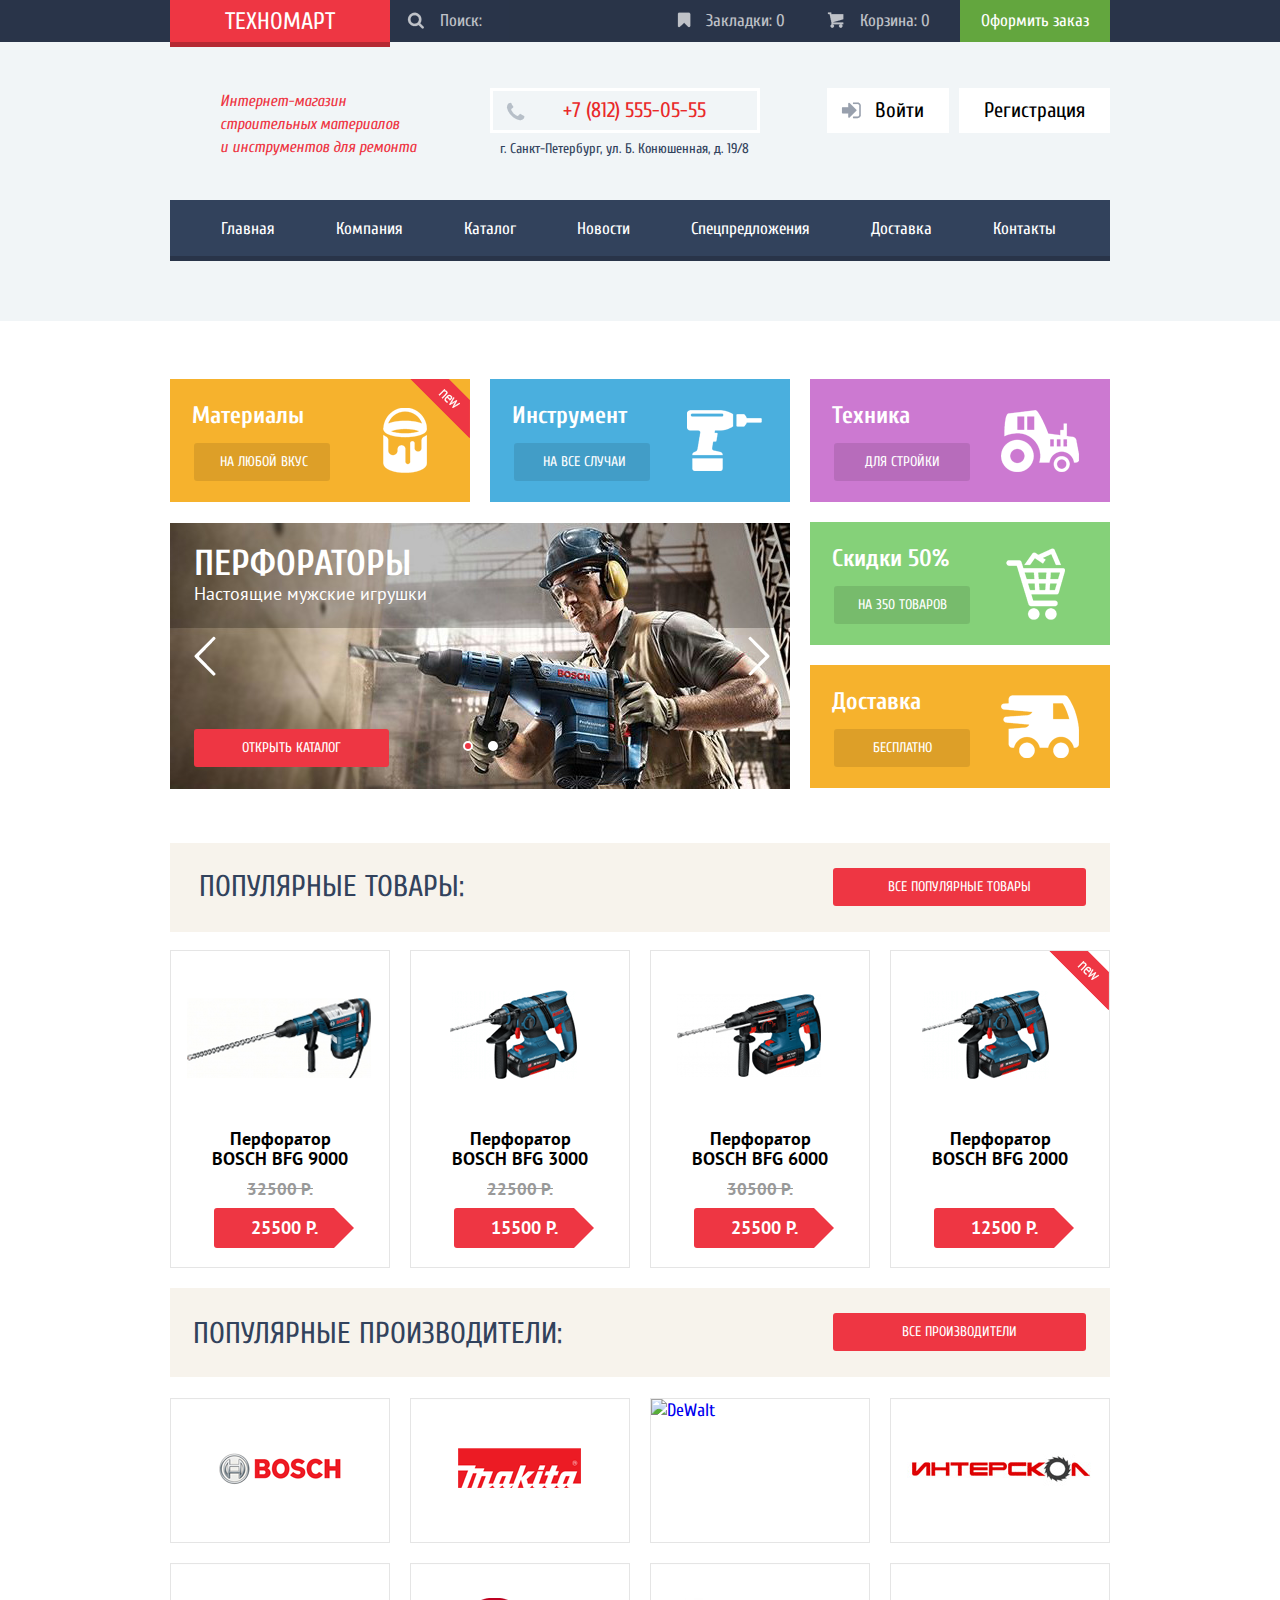
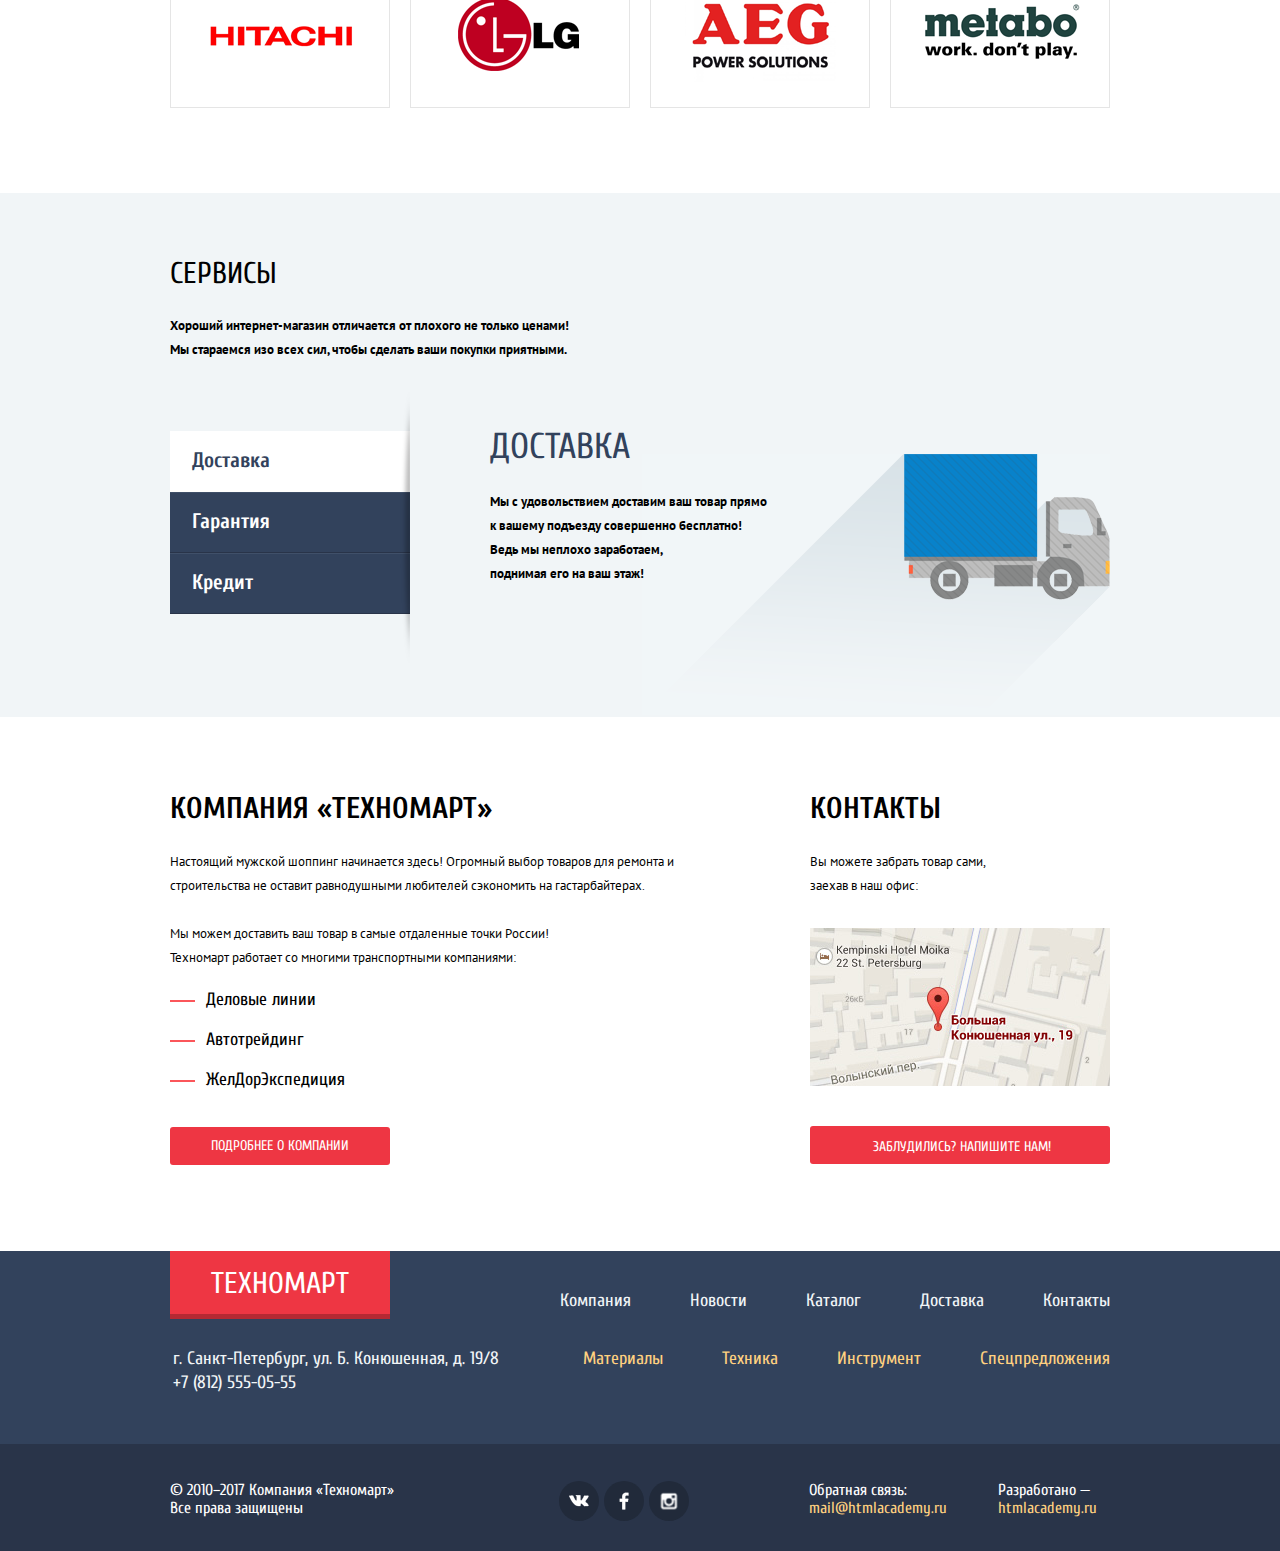
==== index.html @ f9235752 "Pixelperfect index" ====
<!DOCTYPE html>
<html lang="ru">

<head>
  <meta charset="utf-8">
  <link rel="stylesheet" type="text/css" href="css/normalize.css">
  <link rel="stylesheet" type="text/css" href="css/style.css">
  <link href="https://fonts.googleapis.com/css?family=Cuprum:400,700&amp;subset=cyrillic" rel="stylesheet">
  <link href="https://fonts.googleapis.com/css?family=PT+Sans:400,400i,700&amp;subset=cyrillic" rel="stylesheet">
  <title>HTML Academy: Техномарт</title>
</head>

<body>
  <header>
    <div class="store-navigation">
      <a href="index.html" class="logo">Техномарт</a>
      <form class="searching-form">
        <input type="search" class="nav-search search-red" id="search">
        <label for="search" class="navigation-icon search-icon">Поиск:</label>
      </form>
      <div class="order-buttons">
        <a href="#" class="navigation-icon bookmark-icon">Закладки: 0</a>
        <a href="#" class="navigation-icon basket-icon">Корзина: 0</a>
        <a href="#" class="nav-order">Оформить заказ</a>
      </div>
    </div>
    <div class="store-info">
      <div class="summary">

        <p>Интернет-магазин строительных материалов <br>и инструментов для ремонта</p>
      </div>
      <div class="contacts">
        <p class="phone phone-icon">+7 (812) 555-05-55</p>
        <p class="address">г. Санкт-Петербург, ул. Б. Конюшенная, д. 19/8</p>
      </div>
      <div class="account">
        <a href="#" class="account-icon login-icon">Войти</a>
        <a href="#">Регистрация</a>
      </div>
    </div>
    <nav class="navigation">
      <ul>
        <a href="#">
          <li>Главная</li>
        </a>
        <a href="#">
          <li>Компания</li>
        </a>
        <a href="catalog.html">
          <li>Каталог</li>
        </a>
        <a href="#">
          <li>Новости</li>
        </a>
        <a href="#">
          <li>Спецпредложения</li>
        </a>
        <a href="#">
          <li>Доставка</li>
        </a>
        <a href="#">
          <li>Контакты</li>
        </a>
      </ul>
    </nav>
  </header>
  <main>
    <div class="container">
      <section class="slider-block">
        <div class="left-slider-part">
          <div class="advantage new">
            <p>Материалы</p>
            <a href="#" class="advantage-btn">на любой вкус</a>
          </div>
          <div class="advantage">
            <p>Инструмент</p>
            <a href="#" class="advantage-btn">на все случаи</a>
          </div>
          <div class="slider">
            <a href="#" class="previous-slide"><span class="icon icon-left"></span></a>
            <a href="#" class="next-slide"><span class="icon icon-right"></span></a>
            <input type="radio" id="btn-1" name="toggle" checked>
            <input type="radio" id="btn-2" name="toggle">
            <div class="slider-controls">
              <label for="btn-1"></label>
              <label for="btn-2"></label>
            </div>
            <div class="slides">
              <div class="slide">
                <div>
                  <p class="slide-header">Перфораторы</p>
                  <p class="slide-subheader">Настоящие мужские игрушки</p>
                </div>
                <a href="#" class="slide-btn">Открыть каталог</a>
              </div>
              <div class="slide">
                <div>
                  <p class="slide-header">Дрели</p>
                  <p class="slide-subheader">Соседям на радость!</p>
                </div>
                <a href="#" class="slide-btn">Открыть каталог</a>
              </div>
            </div>
          </div>
        </div>
        <div class="right-slider-part">
          <div class="advantage">
            <p>Техника</p>
            <a href="#" class="advantage-btn">для стройки</a>
          </div>
          <div class="advantage">
            <p>Скидки 50%</p><a href="#" class="advantage-btn">на 350 товаров</a>
          </div>
          <div class="advantage">
            <p>Доставка</p><a href="#" class="advantage-btn">бесплатно</a>
          </div>
        </div>
      </section>
      <section class="popular popular-products">
        <div class="popular-header">
          <h2>Популярные товары:</h2>
          <a href="#" class="universal-btn">Все популярные товары</a>
        </div>
        <div class="products">
          <div class="item">
            <div class="item-buttons">
              <a href="#" class="buy-btn">Купить</a>
              <a href="#" class="bookmark-btn">В закладки</a>
            </div>
            <div class="item-img">
              <img src="img/dr9000.png" width="218" height="160" alt="Перфоратор BOSCH BFG 9000">
            </div>
            <div class="item-info">
              <p class="item-name">Перфоратор BOSCH BFG 9000</p>
              <p class="old-price">32500 Р.</p>
              <p class="new-price">25500 Р.</p>
            </div>
          </div>
          <div class="item">
            <div class="item-buttons">
              <a href="#" class="buy-btn">Купить</a>
              <a href="#" class="bookmark-btn">В закладки</a>
            </div>
            <div class="item-img">
              <img src="img/dr3000.png" width="218" height="160" alt="Перфоратор BOSCH BFG 3000">
            </div>
            <div class="item-info">
              <p class="item-name">Перфоратор BOSCH BFG 3000</p>
              <p class="old-price">22500 Р.</p>
              <p class="new-price">15500 Р.</p>
            </div>
          </div>
          <div class="item">
            <div class="item-buttons">
              <a href="#" class="buy-btn">Купить</a>
              <a href="#" class="bookmark-btn">В закладки</a>
            </div>
            <div class="item-img">
              <img src="img/dr6000.png" width="218" height="160" alt="Перфоратор BOSCH BFG 6000">
            </div>
            <div class="item-info">
              <p class="item-name">Перфоратор BOSCH BFG 6000</p>
              <p class="old-price">30500 Р.</p>
              <p class="new-price">25500 Р.</p>
            </div>
          </div>
          <div class="item new">
            <div class="item-buttons">
              <a href="#" class="buy-btn">Купить</a>
              <a href="#" class="bookmark-btn">В закладки</a>
            </div>
            <div class="item-img">
              <img src="img/dr2000.png" width="218" height="160" alt="Перфоратор BOSCH BFG 2000<">
            </div>
            <div class="item-info">
              <p class="item-name">Перфоратор BOSCH BFG 2000</p>
              <p class="new-price">12500 Р.</p>
            </div>
          </div>
        </div>
      </section>
      <section class="popular popular-producers">
        <div class="popular-header">
          <h2>Популярные производители:</h2>
          <a href="#" class="universal-btn">Все производители</a>
        </div>
        <div class="producers">
          <a href="#">
            <div class="producer-logo">
              <img src="img/bosch.png" width="218" height="143" alt="BOSCH">
            </div>
          </a>
          <a href="#">
            <div class="producer-logo">
              <img src="img/Makita.png" width="218" height="143" alt="Makita">
            </div>
          </a>
          <a href="#">
            <div class="producer-logo">
              <img src="img/dewalt.png" width="218" height="143" alt="DeWalt">
            </div>
          </a>
          <a href="#">
            <div class="producer-logo">
              <img src="img/interskol.png" width="218" height="143" alt="Интерскол">
            </div>
          </a>
          <a href="#">
            <div class="producer-logo">
              <img src="img/Hitachi.png" width="218" height="143" alt="Hitachi">
            </div>
          </a>
          <a href="#">
            <div class="producer-logo">
              <img src="img/LG.png" width="218" height="143" alt="LG">
            </div>
          </a>
          <a href="#">
            <div class="producer-logo">
              <img src="img/AEG.png" width="218" height="143" alt="AEG">
            </div>
          </a>
          <a href="#">
            <div class="producer-logo">
              <img src="img/Metabo.png" width="218" height="143" alt="Metabo">
            </div>
          </a>
        </div>
      </section>
    </div>
    <section class="services">
      <div class="preamble">
        <h2>Сервисы</h2>
        <p>Хороший интернет-магазин отличается от плохого не только ценами!</p>
        <p>Мы стараемся изо всех сил, чтобы сделать ваши покупки приятными.</p>
      </div>
      <div class="services-slider">
        <input type="radio" name="service" id="serv-1" checked>
        <input type="radio" name="service" id="serv-2">
        <input type="radio" name="service" id="serv-3">
        <div class="services-navigation">
          <label for="serv-1">Доставка</label>
          <label for="serv-2">Гарантия</label>
          <label for="serv-3">Кредит</label>
        </div>

        <div class="services-slides">
          <div class="service-slide delivery">
            <h2>Доставка</h2>
            <p>Мы с удовольствием доставим ваш товар прямо к вашему подъезду совершенно бесплатно!</p>
            <p>Ведь мы неплохо заработаем, <br>поднимая его на ваш этаж!</p>
          </div>
          <div class="service-slide guarantee">
            <h2>Гарантия</h2>
            <p>Если купленный у нас товар поломается или заискрит, <br>а также в случае пожара, спровоцированного его возгаранием, вы всегда можете быть уверены в нашей гарантии. Мы обменяем сгоревший товар на новый.</p>
            <p>Дом уж восстановите как-нибудь сами.</p>
          </div>
          <div class="service-slide credit">
            <h2>Кредит</h2>
            <p>Залезть в долговую яму стало проще!</p>
            <p>Кредитные консультанты придут вам на помощь.</p>
            <a href="#">Отправить заявку</a>
          </div>
        </div>
      </div>
    </section>
    <section class="company">
      <section class="about">
        <h2>Компания &laquo;Техномарт&raquo;</h2>
        <p>Настоящий мужской шоппинг начинается здесь! Огромный выбор товаров для ремонта и строительства не оставит равнодушными любителей сэкономить на гастарбайтерах.</p>
        <p>Мы можем доставить ваш товар в самые отдаленные точки России!</p>
        <p>Техномарт работает со многими транспортными компаниями:</p>
        <ul>
          <li>Деловые линии</li>
          <li>Автотрейдинг</li>
          <li>ЖелДорЭкспедиция</li>
        </ul>
        <a href="#" class="universal-btn">Подробнее о компании</a>
      </section>
      <section class="map">
        <h2>Контакты</h2>
        <p>Вы можете забрать товар сами, <br>заехав в наш офис:</p>
        <img src="img/map.jpg" width="300" height="158" alt="Большая Конюшенная ул., д.19">
        <a href="modal-form.html" class="universal-btn" target="_blank">Заблудились? Напишите нам!</a>
      </section>
    </section>
    <section class="modal-window" data-tag="close">
      <form class="modal-form" action="index.html" method="post">
        <a href="#" class="modal-window-close">Закрыть окно</a>
        <fieldset class="name">
          <label for="name">Ваше имя:</label>
          <input type="text" name="name" value="Представьтесь, пожалуйста" id="name">
        </fieldset>
        <fieldset class="email">
        <label for="email">Ваш e-mail:</label>
        <input type="email" name="email" value="Для отправки ответа" id="email">
        </fieldset>
        <fieldset class="letter">
          <label for="letter">Текст письма:</label>
          <textarea name="letter" id="letter" class="letter-area" rows="6">В свободной форме</textarea>
        </fieldset>
        <button type="submit" name="button" class="universal-btn">Отправить</button>
      </form>
    </section>
  </main>
  <footer>
    <div class="footer-navigation main-menu">
      <a href="index.html" class="logo">Техномарт</a>
      <ul>
        <a href="#">
          <li>Компания</li>
        </a>
        <a href="#">
          <li>Новости</li>
        </a>
        <a href="catalog.html">
          <li>Каталог</li>
        </a>
        <a href="#">
          <li>Доставка</li>
        </a>
        <a href="#">
          <li>Контакты</li>
        </a>
      </ul>
    </div>
    <div class="footer-navigation submenu">
      <p>г. Санкт-Петербург, ул. Б. Конюшенная, д. 19/8 <br>+7 (812) 555-05-55</p>
      <ul>
        <a href="#">
          <li>Материалы</li>
        </a>
        <a href="#">
          <li>Техника</li>
        </a>
        <a href="#">
          <li>Инструмент</li>
        </a>
        <a href="#">
          <li>Спецпредложения</li>
        </a>
      </ul>
    </div>
    <div class="footer-contacts">
      <div class="copyright">
        <p>© 2010–2017 Компания «Техномарт»</p>
        <p>Все права защищены</p>
      </div>
      <div class="socials">
        <a href="#" class="social-btn social-btn-vk">Вконтакте</a>
        <a href="#" class="social-btn social-btn-fb">Фейсбук</a>
        <a href="#" class="social-btn social-btn-inst">Инстаграм</a>
      </div>
      <div class="feedback">
        <p>Обратная связь:</p>
        <a href="mailto:mail@htmlacademy.ru">mail@htmlacademy.ru</a>
      </div>
      <div class="developer">
        <p>Разработано &mdash; </p>
        <a href="https://htmlacademy.ru/">htmlacademy.ru</a>
      </div>
    </div>
  </footer>
</body>

</html>
---- css/style.css ----
* {
	box-sizing: border-box;
}
 html {
	margin: 0;
	display: flex;
	flex-direction: column;
	width: 100%;
}
body {
	display: flex;
	flex-direction: column;
	justify-content: space-between;
	width: 100%;
	min-height: 100vh;
	font-family: 'Cuprum', 'Arial', sans-serif;
	font-size: 18px;
	line-height: 24px;
	color: #000000;
	font-weight: normal;
	margin-top: 0;
}

.container {
	width: 940px;
	margin: 0 auto;
	display: flex;
	flex-direction: column;
	justify-content: space-between;
	align-items: stretch;
}
									/* Icons */
.icon {
    background-image: url(../img/sprite.png);
    background-repeat: no-repeat;
    display: block;
}

.icon-basket {
    width: 17px;
    height: 16px;
    background-position: -5px -5px;
}

.icon-bookmark {
    width: 14px;
    height: 16px;
    background-position: -32px -5px;
}

.icon-check-off {
    width: 23px;
    height: 23px;
    background-position: -56px -5px;
}

.icon-check-on {
    width: 27px;
    height: 23px;
    background-position: -89px -5px;
}

.icon-circle {
    width: 25px;
    height: 25px;
    background-position: -5px -38px;
}

.icon-circle-dot {
    width: 25px;
    height: 25px;
    background-position: -40px -38px;
}

.icon-down-dir {
    width: 11px;
    height: 10px;
    background-position: -75px -38px;
}

.icon-facebook {
    width: 10px;
    height: 18px;
    background-position: -96px -38px;
}

.icon-home {
    width: 15px;
    height: 12px;
    background-position: -75px -66px;
}

.icon-instagram {
    width: 17px;
    height: 17px;
    background-position: -100px -66px;
}

.icon-left {
    width: 22px;
    height: 40px;
    background-position: -126px -5px;
}

.icon-login {
    width: 20px;
    height: 17px;
    background-position: -127px -55px;
}

.icon-phone {
    width: 19px;
    height: 19px;
    background-position: -5px -82px;
}

.icon-right {
    width: 22px;
    height: 40px;
    background-position: -34px -82px;
}

.icon-search {
    width: 17px;
    height: 17px;
    background-position: -127px -82px;
}

.icon-search-red {
    width: 17px;
    height: 17px;
    background-position: -66px -109px;
}

.icon-up-dir {
    width: 11px;
    height: 10px;
    background-position: -93px -109px;
}

.icon-user {
    width: 20px;
    height: 18px;
    background-position: -114px -109px;
}

.icon-vk {
    width: 20px;
    height: 12px;
    background-position: -5px -137px;
}


									/*Header*/
header {
	background-color: #f1f5f7;
}
main {
	width: 100%;
	background-color: #fff;
}
footer, .navigation {
	background-color: #32425c;
}
.bg-container {
	display: flex;
	height: 42px;
	width: 100%;
}

.store-navigation {
	display: flex;
	background-color: #293449;
	color: #ffffff;
	font-size: 17px;
	line-height: 18px;
	display: flex;
	justify-content: stretch;
	align-items: stretch;
	padding-left: calc((100% - 940px) / 2);
	padding-right: calc((100% - 940px) / 2);
}
.store-navigation .logo,
.footer-navigation .logo {
	text-decoration: none;
	text-align: center;
	vertical-align: middle;
	color: #fff;
	font-size: 24px;
	line-height: 24px;
	background-color: #ee3643;
	text-transform: uppercase;
	padding-top: 10px;
	padding-bottom: 8px;
	width: 220px;
	box-shadow: 0px 5px 0px 0px #b52933;
}
.searching-form {
	position: relative;
	width: 270px;
}
.searching-form .nav-search {
	width: 100%;
	height: 42px;
	margin: 0;
	border: none;
	outline: none;
	background-color: #293449;
}
.searching-form label[for="search"] {
	position: absolute;
	width: 270px;
	height: 42px;
	top: 0;
	left: 0;
	padding-left: 50px;
	color: #fff;
	font-size: 17px;
	line-height: 42px;
	text-align: left;
	background-color: #293449;
	opacity: .7;
}
.store-navigation a {
	position: relative;
	text-decoration: none;
	color: inherit;
	font-size: inherit;
	line-height: inherit;
	width: 150px;
	padding-top: 12px;
	padding-bottom: 12px;
	text-align: center;
	/*flex-shrink: 0;
	flex-grow: 1;*/
}
.store-navigation .navigation-icon,
.nav-search {
	padding-left: 20px;
}
.navigation-icon::before {
	position: absolute;
	content: "";
	width: 50px;
	height: 42px;
	top: 12px;
	left: 17px;
	background-image: url("../img/sprite.png");
	background-repeat: no-repeat;
}
.store-navigation .search-icon::before {
	width: 17px;
	height: 17px;
	background-position: -127px -82px;
}
.store-navigation .bookmark-icon::before {
	width: 14px;
	height: 16px;
	background-position: -32px -5px;
}
.store-navigation .basket-icon::before {
	width: 17px;
	height: 16px;
	background-position: -5px -5px;
}
.store-navigation .nav-order {
	background-color: #63a63e;
}
.store-navigation .nav-basket {
	background-color: #ee3643;
}
.store-navigation .nav-search:focus,
.store-navigation .nav-search:active {
	padding-left: 50px;
	background-color: #fff;
	color: #000000;
}
.store-navigation .nav-search:focus ~ label[for="search"] {
	width: 50px;
	background-color: #fff;
	font-size: 0;
	}
	.order-buttons .navigation-icon {
		opacity: .7;
	}
	.order-buttons .navigation-icon:hover,
	label[for="search"]:hover {
		opacity: 1;
	}
	.order-buttons .navigation-icon:active {
		opacity: .5;
		background-color: #161d29;
	}
.store-navigation .nav-search:focus ~ .search-icon::before{
	background-position: -66px -109px;
}
.store-navigation .nav-order:hover {
	background-color: #5fbb2d;
}
.store-navigation .logo:hover,
.store-navigation  .nav-basket:hover,
.footer-navigation .logo:hover {
	background-color: #ca2c37;
}
.store-navigation .nav-order:active {
	background-color: #518534;
}
.store-navigation .logo:active,
.store-navigation  .nav-basket:active,
.footer-navigation .logo:active {
	background-color: #ba2732;
}
.order-buttons {
	display: flex;
	flex-direction: row;
	justify-content: flex-end;
	align-items: stretch;
}

.navigation {
		box-shadow: 0px 5px 0px 0px #293449;
		margin-bottom: 65px;
		margin-left: calc((100% - 940px) / 2);
		margin-right: calc((100% - 940px) / 2);
}
.navigation ul {
	display: flex;
	margin: 0;
	padding: 0 20px;
	flex-direction: row;
	justify-content: stretch;
	align-items: stretch;
}
.navigation li {
	list-style: none;
	margin: 0;
}
.navigation a {
	padding-top: 20px;
	padding-left: 31px;
	padding-right: 30px;
	padding-bottom: 19px;
	text-decoration: none;
	font-family: 'Cuprum', 'Arial', sans-serif;
	color: #fff;
	font-size: 17px;
	line-height: 17px;
}

.navigation a:hover {
	background-color: #293449;
}
.navigation a:active {
	background-color: #1d2739;
}
.store-info {
	margin: 0;
	padding: 0;
	display: flex;
	flex-basis: 100%;
	flex-direction: row;
	justify-content: space-between;
	align-items: stretch;
	flex-wrap: nowrap;
	padding-left: calc((100% - 940px) / 2);
	padding-right: calc((100% - 940px) / 2);
}

.contacts {
	display: flex;
	flex-direction: column;
	justify-content: stretch;
	align-items: flex-start;
	flex-basis: 300px;
	padding-top: 46px;
}
.summary {
	margin: 0;
	flex-basis: 300px;
	color: #ee3643;
	font-family: 'Cuprum', 'Arial', sans-serif;
	font-style: italic;
	font-size: 16px;
	line-height: 23px;
	padding: 48px 50px 40px;
	letter-spacing: normal;
}
.summary p {
	margin: 0;
}
.store-info .phone {
	position: relative;
	margin: 0;
	width: 270px;
	color: #e9292a;
	font-size: 21px;
	line-height: 21px;
	padding: 9px 50px 9px 70px;
	border: 3px solid #fff;
}
.store-info .phone::before {
	position: absolute;
	content: "";
	width: 19px;
	height: 19px;
	top: 11px;
	left: 13px;
	background: url("../img/sprite.png") -5px -82px no-repeat;
}
.account a {
	position: relative;
	color: #000;
}
.account .login-icon::before {
	position: absolute;
	content: "";
	width: 20px;
	height: 17px;
	top: 14px;
	left: 14px;
	background: url("../img/sprite.png") -127px -55px no-repeat;
	opacity: .5;
}
.account a:hover {
	color: #ee3643;
}
.login-icon:hover::before {
	opacity: 1;
}
.account a:active {
 color: rgba(0, 0, 0, 0.5);
}
.login-icon:active::before {
	opacity: .5;
}
.address {
	color: #32425c;
	font-size: 14px;
	line-height: 24px;
	margin: 0;
	margin-top: 4px;
	padding-left: 10px;
}
.account {
	width: 300px;
	display: flex;
	flex-direction: row;
	justify-content: flex-end;
	padding-top: 46px;
	padding-bottom: 67px;
}
.account a {
	background-color: #fff;
	color: #000;
	font-size: 21px;
	line-height: 21px;
	padding: 12px 25px;
	text-decoration: none;
}
.account a:first-child {
	margin-right: 10px;
	padding-left: 48px;
}

.slider-block {
	width: 940px;
	height: 410px;
	display: flex;
	flex-direction: row;
	justify-content: space-between;
	align-content: space-between;
	flex-wrap: nowrap;
	margin-top: 58px;
	margin-bottom: 54px;
}
.advantage {
	position: relative;
	width: 300px;
	height: 123px;
	margin-bottom: 20px;
	flex-shrink: 0;
 	padding: 22px 140px 22px 22px;
	display: flex;
	flex-direction: column;
	justify-content: space-between;
	align-items: stretch;
}
.advantage p {
	font-family: 'Cuprum', 'Arial', sans-serif;
	color: #fff;
	font-weight: bold;
	font-size: 24px;
	line-height: 30px;
	margin: 0;
	margin-bottom: 12px;
}
.advantage-btn {
	min-width: 135px;
	background-color: rgba(0, 0, 0, .1);
	text-decoration: none;
	font-family: 'Cuprum', 'Arial', sans-serif;
	color: #fff;
	font-size: 14px;
	line-height: 18px;
	font-weight: normal;
	text-transform: uppercase;
	text-align: center;
	padding-top: 10px;
	padding-bottom: 10px;
	padding-left: 24px;
	padding-right: 20px;
	border-radius: 3px;
	margin-left: 2px;
}
.right-slider-part .advantage-btn {
	padding-left: 20px;
}
.advantage-btn:hover {
	background-color: rgba(0, 0, 0, .2);
}
.advantage-btn:active {
	background-color: rgba(0, 0, 0, .3);
}
.slider {
	position: relative;
	width: 620px;
	height: 266px;
	display: flex;
	flex-direction: row;
	flex-wrap: nowrap;
	color: #fff;
	background-color: #f2f6f8;
}
.slider input[type="radio"] {
	position: absolute;
	opacity: 0;
}
.previous-slide span {
	position: absolute;
	top: 113px;
	left: 24px;
	z-index: 100;
}
.next-slide span {
	position: absolute;
	top: 113px;
	right: 20px;
	z-index: 100;
}
.slider-controls {
	position: absolute;
	width: 140px;
	height: 25px;
	left: 240px;
	bottom: 30px;
	text-align: center;
	z-index: 100;
}
.slider-controls label {
	display: inline-flex;
	background-color: #fff;
	width: 10px;
	height: 10px;
	border: 2px solid #fff;
	border-radius: 50%;
	text-align: center;
	vertical-align: middle;
}
.slider-controls label:first-child {
		margin-right: 10px;
}
#btn-1:checked ~ .slider-controls label[for="btn-1"],
#btn-2:checked ~ .slider-controls label[for="btn-2"] {
	background-color: #ee3643;
}
.slide {
	position: absolute;
	top: 0;
	left: 0;
	width: 100%;
	height: 100%;
	display: flex;
	flex-direction: column;
	justify-content: space-between;
	align-content: flex-start;
	flex-shrink: 0;
	padding: 26px 22px 22px 24px;
	overflow: hidden;
}
.slides {
	display: flex;
	width: 100%;
}
.slide:first-child {
	background: #6a5947 url("../img/perfman.jpg") no-repeat;
}
.slide:nth-child(2) {
	background: #6a5947 url("../img/drillman.jpg") no-repeat;
}
.slide {
	display: none;
}
#btn-1:checked ~ .slides .slide:first-child {
	display: flex;
	/*order: 0;*/
}
#btn-2:checked ~ .slides .slide:nth-child(2) {
	display: flex;
		/*order: 0;*/
}
.slide-header {
	font-family: 'Cuprum', 'Arial', sans-serif;
	font-weight: bold;
	font-size: 36px;
	line-height: 30px;
	text-transform: uppercase;
	color: #fff;
	margin: 0;
	margin-bottom: 3px;
	padding: 0;
}
.slide-subheader {
	font-family: 'Pt Sans', 'Arial', sans-serif;
	font-size: 18px;
	line-height: 24px;
	font-weight: normal;
	color: #fff;
	margin: 0;
	padding: 0;
}
.slide-btn {
	width: 195px;
	background-color: #ee3643;
	color: #fff;
	text-decoration: none;
	text-transform: uppercase;
	text-align: center;
	font-family: 'Cuprum', 'Arial', sans-serif;
	font-weight: normal;
	font-size: 14px;
	line-height: 18px;
	padding: 10px;
	border-radius: 3px;
}
.left-slider-part {
	width: 620px;
	display: flex;
	flex-direction: row;
	justify-content: space-between;
	flex-wrap: wrap;
}
.right-slider-part {
	display: flex;
	flex-direction: column;
	justify-content: space-between;
}
.left-slider-part .advantage:first-child {
	background: #f6b22d url("../img/can.png") 213px 50% no-repeat;
}
.left-slider-part .advantage:nth-child(2) {
	background: #4aafde url("../img/drill.png") 197px 50% no-repeat;
}
.right-slider-part .advantage:first-child {
	background: #cc79d1 url("../img/tractor.png") 191px 50% no-repeat;
}
.right-slider-part .advantage:nth-child(2) {
	background: #85d179 url("../img/goods.png") 196px 50% no-repeat;
}
.right-slider-part .advantage:last-child {
	background: #f6b22d url("../img/delivery.png") 191px 50% no-repeat;
}
.new::before {
	content: "";
	position: absolute;
	top: 0;
	right: 0;
	width: 60px;
	height: 60px;
	background: transparent url("../img/new.png") no-repeat;
	z-index: 10;
}
.popular-header {
	display: flex;
	flex-direction: row;
	justify-content: space-between;
	background-color: #f7f3ec;
	padding-right: 24px;
	margin-bottom: 18px;
}
.popular-header h2 {
	font-size: 30px;
	line-height: 30px;
	color: #32425c;
	font-weight: normal;
	text-transform: uppercase;
	margin: 0;
	padding-top: 29px;
	padding-left: 29px;
}
.popular .universal-btn {
	width: 253px;
	align-self: flex-end;
}
.universal-btn {
	text-decoration: none;
	text-transform: uppercase;
	color: #fff;
	font-size: 14px;
	line-height: 18px;
	padding-top: 10px;
	padding-bottom: 10px;
	background-color: #ee3643;
	text-align: center;
	border-radius: 3px;
	margin-top: 25px;
	margin-bottom: 26px;
}
.products {
	display: flex;
	flex-direction: row;
	justify-content: space-between;
	align-items: stretch;
	margin-bottom: 20px;
}
.products .item {
	position: relative;
	width: 220px;
	height: 318px;
	border: 1px solid #e5e5e5;
	background-color: #fff;
	display: flex;
	flex-direction: column;
	justify-content: flex-start;
	align-items: center;
	font-family: 'Pt Sans', 'Arial', sans-serif;
	font-size: 18px;
	line-height: 20px;
	color: #000;
	font-weight: bold;
	text-align: center;
}
.item-img {
	position: relative;
	width: 218px;
	height: 160px;
	margin-bottom: 17px;
}
.item img {
	width: 218px;
	height: 160px;
}

.item-info {
	display: flex;
	flex-direction: column;
	justify-content: flex-start;
	align-items: center;
	flex-grow: 1;
}
.item .item-name {
	margin-top: 1px;
	margin-bottom: 11px;
}
.new .item-name {
	padding-bottom: 28px;
}
.item .old-price {
	font-size: 17px;
	line-height: 18px;
	font-weight: bold;
	color: #999;
	text-decoration: line-through;
	margin: 0;
	padding-bottom: 10px;
}
.new-price {
	position: relative;
	width: 120px;
	color: #fff;
	background-color: #ee3643;
	padding-top: 10px;
	padding-bottom: 10px;
	padding-left: 20px;
	margin: 0;
	margin-left: 43px;
	margin-bottom: 40px;
	border-top-left-radius: 3px;
	border-bottom-left-radius: 3px;
	align-self: flex-start;

}
.new-price::after {
	content: "";
	position: absolute;
	top: 0px;
	right: -40px;
	width: 0;
	height: 0;
	border: 20px solid #fff;
	border-left-color: #ee3643;
}
.item-buttons {
	display: none;
	width: 218px;
	height: 160px;
	flex-direction: column;
	justify-content: space-between;
	align-items: center;
	position: absolute;
	top: 0;
	left: 0;
	padding: 40px 0;
	background-color: #fff;
	z-index: 10;
}
.item .item-name {
	margin-left: 30px;
	margin-right: 30px;
}
.item-buttons a {
	width: 135px;
	text-decoration: none;
	text-transform: uppercase;
	font-size: 14px;
	line-height: 15px;
	flex-shrink: 0;
	border-radius: 3px;
}
.item-buttons .buy-btn{
	background-color: #63a63e;
	color: #fff;
	padding-top: 13px;
	padding-bottom: 10px;
	box-shadow: 0px 3px 0px 0px #367315;
	margin-bottom: 13px;
}
.item-buttons .bookmark-btn {
	color: #32425c;
	background-color: #fff;
	border: 3px solid #63a63e;
	padding: 10px;
}
.item:hover {
	border: 1px solid #fff;
	box-shadow: 0px 10px 25px 0px rgba(0, 0, 0, .5);
}
.item:hover .item-buttons {
	display: flex;
}
.buy-btn:hover {
	background-color: #5fbb2d;
}
.buy-btn:active {
	background-color: #367315;
}
.bookmark-btn:hover {
	border-color: rgba(50, 66, 92, 1);
}
.bookmark-btn:active {
	border-color: rgba(50, 66, 92, .3);
	color: rgba(50, 66, 92, .3);
}
.popular-producers h2 {
	padding-top: 31px;
	padding-left: 23px;
}
.producers {
	display: flex;
	flex-direction: row;
 	flex-wrap: wrap;
	justify-content: space-between;
 	align-content: space-between;
 	margin-top: 21px;
 	margin-bottom: 65px;
}
.producers .producer-logo {
	width: 220px;
	height: 145px;
	display: flex;
	border: 1px solid #e5e5e5;
	display: flex;
	justify-content: center;
	align-items: center;
}
.producer-logo img {
	margin: auto;
}
.producers a {
	text-decoration: none;
	margin-bottom: 20px;
}

									/* Services */
.services {
	background-color: #f1f5f7;
	padding-left: calc((100% - 940px) / 2);
	padding-right: calc((100% - 940px) / 2);
	display: flex;
	flex-direction: column;
	justify-content: flex-start;
	align-items: flex-start;
	flex-wrap: wrap;
	padding-top: 69px;
}
.services h2 {
	color: #000;
	font-family: 'Cuprum', 'Arial', sans-serif;
	font-size: 30px;
	line-height: 24px;
	text-transform: uppercase;
	font-weight: normal;
	margin: 0;
	padding-bottom: 28px;
}
.services p, .company p {
	color: #000;
	font-family: 'PT Sans', 'Arial', sans-serif;
	font-size: 13px;
	line-height: 24px;
	font-weight: bold;
}
.preamble {
	width: 100%;
	flex-grow: 1;
	flex-shrink: 0;
	margin-bottom: 0px;
}
.preamble p {
	margin: 0;
}
.services-slider {
	display: flex;
	flex-wrap: nowrap;
}
.services-navigation {
	width: 240px;
	margin-top: 70px;
	position: relative;
	display: flex;
	flex-direction: column;
	justify-content: flex-start;
	align-items: stretch;
	padding-bottom: 102px;
}
.services-navigation::after {
	content: "";
	position: absolute;
	top: 0;
	right: 0;
	transform: translate(0, -15%);
	width: 10px;
	height: 272px;
	background: transparent url("../img/shadow.png") 0 0 no-repeat;
}
.services-navigation label {
	color: #fff;
	font-family: 'Cuprum', 'Arial', sans-serif;
	font-size: 21px;
	line-height: 30px;
	font-weight: bold;
	background-color: #32425c;
	padding-left: 22px;
	padding-top: 13px;
	padding-bottom: 16px;
	margin-bottom: 2px;
	box-shadow: 0px 1px 0px 0px #293449,
							0px -1px 0px 0px #405069;
}
.services-navigation label:hover {
	background-color: #293449;
}
#serv-1:checked ~ .services-navigation label[for="serv-1"],
#serv-2:checked ~ .services-navigation label[for="serv-2"],
#serv-3:checked ~ .services-navigation label[for="serv-3"] {
	background-color: #fff;
	color: #32425c;
	box-shadow: 0px 1px 0px 0px #fff,
							0px -1px 0px 0px #fff;
}
.services-slides {
	width: 700px;
	height: 283px;
	position: relative;
	margin-top: 70px;
	display: flex;
	background-color: #f1f5f7;
}
.services-slider input[type="radio"] {
	position: absolute;
	opacity: 0;
}
.services-slides .service-slide {
	position: absolute;
	top: 0;
	left: 0;
	width: 700px;
	height: 283px;
	display: none;
	flex-direction: column;
	justify-content: flex-start;
	align-items: flex-start;
	padding-left: 80px;
	flex-shrink: 0;
	overflow: hidden;
	padding-top: 3px;
}
.service-slide p {
	margin: 0;
}
.service-slide h2 {
	color: #32425c;
	text-transform: uppercase;
	font-size: 36px;
	padding-bottom: 31px;
}
.delivery {
	background: #f1f5f7 url("../img/car.png") right bottom no-repeat;
	padding-right: 335px;
}
.guarantee {
	background: #f1f5f7 url("../img/guarantee.png") right bottom no-repeat;
	padding-right: 240px;
}
.credit {
	background: #f1f5f7 url("../img/credit.png") right bottom no-repeat;
}

.services #serv-1:checked ~ .services-slides .delivery,
#serv-2:checked ~ .services-slides .guarantee,
#serv-3:checked ~ .services-slides .credit {
	display: flex;
	z-index: 10;
}
.company {
	display: flex;
	justify-content: space-between;
	padding-top: 55px;
	padding-bottom: 61px;
	padding-left: calc((100% - 940px) / 2);
	padding-right: calc((100% - 940px) / 2);
}
.company h2 {
	text-transform: uppercase;
	font-size: 30px;
	margin-bottom: 29px;
}
.company p {
	font-weight: normal;
	margin: 0;
}
.about, .map {
	display: flex;
	flex-direction: column;
	justify-content: flex-start;
	align-items: flex-start;
}
.about {
	width: 540px;
}
.map {
	width: 300px;
}

.about p:first-of-type {
	margin-bottom: 24px;
}
.about ul {
	margin: 0;
	margin-top: 20px;
	padding: 0;
	padding-left: 36px;
}
.about li {
	list-style: none;
	position: relative;
	font-family: 'Cuprum', 'Arial', sans-serif;
	font-size: 18px;
	line-height: 20px;
	margin-bottom: 20px;
}
.about li::before {
	content: "";
	position: absolute;
	top: 50%;
	left: -36px;
	width: 25px;
	height: 2px;
	background-color: #fb565a;
}
.about .universal-btn {
	width: 220px;
	margin: 0;
	margin-top: 17px;
}
.map p {
	margin-bottom: 30px;
}
.map .universal-btn {
	width: 100%;
	margim: 0;
	margin-top: 40px;
	padding-top: 12px;
	padding-bottom: 8px;
	padding-left: 4px;
}
.modal-window {
	display: none;
	position: fixed;
	bottom: 200px;
	left: 50%;
	transform: translate(-50%, 0);
	width: 630px;
	height: 430px;
	border-top: 7px solid #ee3643;
	padding-top: 45px;
	padding-bottom: 37px;
	background-image: linear-gradient(to bottom, #fff 311px, #f1f1f1 311px, #f1f1f1 112px);
	z-index: 100;
	box-shadow: 0px 20px 40px 0px rgba(0, 0, 0, 0.75);
}
.modal-form {
	position: relative;
	display: flex;
	justify-content: space-between;
	flex-wrap: wrap;
	align-items: flex-end;
	margin-left: 80px;
	margin-right: 80px;
}
.modal-form label {
		font-size: 18px;
	line-height: 18px;
	font-weight: normal;
	margin-bottom: 10px;
}
.modal-form input,
.modal-form .letter-area {
	border: 2px solid #d7dcde;
	border-radius: 3px;
	color: #999999;
	padding: 10px;
	font-family: 'PT Sans', 'Arial', sans-serif;
	font-size: 13px;
	line-height: 18px;
	width: 100%;
	margin-bottom: 20px;
	vertical-align: top;
}
.modal-form fieldset {
	margin: 0;
	padding: 0;
	border: none;
	flex-grow: 0;
}
.name, .email {
	width: 220px;
	margin-bottom: 20px;
}
.letter {
	width: 460px;
	margin-bottom: 0;
}
.letter .letter-area {
	margin-bottom: 0;
	padding-top: 10px;
	padding-left: 10px;
	height: 114px;
}
.modal-window-close {
	position: absolute;
	border: 0;
	top: -35px;
	right: -50px;
	width: 21px;
	height: 21px;
	font-size: 0;
	background-color: #fff;
}
.modal-window-close::before,
.modal-window-close::after {
	content: "";
	position: absolute;
	top: 8px;
	left: -2px;
	width: 27px;
	height: 5px;
	background-color: #ee3643;
}
.modal-window-close::before {
	transform: rotate(45deg);
}
.modal-window-close::after {
	transform: rotate(-45deg);
}
.modal-form .universal-btn {
	border: none;
	outline: none;
	width: 100%;
	margin-top: 80px;
	margin-bottom: 0;
}
.new-page {
	position: static;
	display: flex;
	margin-top: 20px;
	margin-bottom: 20px;
	margin-left: 50%;
}

												/*Footer*/
.footer-navigation {
	display: flex;
	flex-direction: row;
	justify-content: space-between;
	align-items: flex-start;
	box-shadow: none;
	padding-left: calc((100% - 940px) / 2);
	padding-right: calc((100% - 940px) / 2);
}
.footer-navigation .logo {
	font-size: 30px;
	line-height: 30px;
	padding-top: 18px;
	padding-bottom: 15px;
	box-shadow: 0px 5px 0px 0px #b52933;
}
.footer-navigation ul {
	width: 560px;
	display: flex;
	flex-direction: row;
	justify-content: flex-end;
	align-items: stretch;
	padding: 0;
	margin: 0;
	margin-top: 38px;
}
.footer-navigation li {
	list-style: none;
}
.footer-navigation a {
	text-decoration: none;
	color: #f1f5f7;
	font-size: 18px;
	line-height: 24px;
	margin-left: 29px;
	margin-right: 30px;
}
.footer-navigation .logo {
	margin: 0;
}
.footer-navigation a:last-child {
	margin-right: 0;
}
.submenu {
	margin-top: 33px;
	padding-bottom: 49px;
}
.submenu ul {
	margin-top: 0;
}
.submenu a{
	color: #ffd180;
}
.submenu p {
	color: #f1f5f7;
	font-size: 18px;
	line-height: 24px;
	padding: 0;
	padding-left: 3px;
	margin: 0;
}
.footer-navigation a:not(.logo):hover,
.footer-contacts a:hover {
	text-decoration: underline;
}
.main-menu a:active {
	color: rgba(241, 245, 247, .5);
}
.submenu a:active {
	color: rgba(255, 209, 128, .5);
}
.footer-contacts a:active {
	color: #ee3643;
	text-decoration: none;
}
.footer-contacts {
	background-color: #293449;
	display: flex;
	flex-direction: row;
	justify-content: space-between;
	align-items: flex-start;
	padding-top: 37px;
	padding-bottom: 30px;
	padding-left: calc((100% - 940px) / 2);
	padding-right: calc((100% - 940px) / 2);
}
.copyright {
	flex-shrink: 0;
	margin-right: 164px;
}
.socials {
	display: flex;
	flex-direction: row;
	justify-content: space-between
	align-items: stretch;
	margin-right: 115px;
}
.social-btn{
	position: relative;
	font-size: 0;
	width: 40px;
	height: 40px;
	border-radius: 50%;
	background-color: #212a3a;
	margin-right: 5px;
}
.social-btn:hover,
.social-btn:active {
	background-color: #ee3643;
}
.social-btn::before {
	position: absolute;
	content: "";
	top: 50%;
	left: 50%;
	transform: translate(-50%, -50%);
	background-image: url("../img/sprite.png");
	background-repeat: no-repeat;
}
.social-btn-vk::before {
	width: 20px;
	height: 12px;
	background-position: -5px -137px;
}
.social-btn-fb::before {
	width: 10px;
	height: 18px;
	background-position: -96px -38px;
}
.social-btn-inst::before {
	width: 17px;
	height: 17px;
	background-position: -100px -66px;
}
.footer-contacts p,
.copyright p {
	color: #fff;
	font-size: 16px;
	line-height: 18px;
	margin-top: 0;
	margin-bottom: 0;
}
.feedback a, .developer a {
	color: #ffd180;
	text-decoration: none;
	font-size: 16px;
	line-height: 16px;
}
.developer {
	margin-left: 50px;
	margin-right: 13px;
}
.developer p, .feedback p {
	margin-bottom: -3px;
}

									/*Сложный фильтр по цене*/
.price-controls {
  position: relative;
  display: block;
  height: 32px;
  margin-left: 12px;
  margin-bottom: 20px;
  border: 2px solid #ffffff;
  border-radius: 2px;
  font-size: 0;
}
.price-controls::after {
  content: "";
  position: absolute;
  top: 50%;
  left: 50%;
  -webkit-transform: translate(-50%, -50%);
  transform: translate(-50%, -50%);
  width: 2px;
  height: 22px;
  background: #ffffff;
}
.price-controls label {
  display: inline-block;
  vertical-align: top;
  font-size: 14px;
  line-height: 32px;
  vertical-align: top;
  cursor: pointer;
}
.price-controls .min-price {
  width: 90px;
  padding-left: 65px;
}
.price-controls .max-price {
  width: 90px;
  padding-left: 58px;
}
.price-controls input {
  width: 50px;
  margin: 0;
  color: inherit;
  font: inherit;
  background: none;
  border: none;
  outline: none;
}
.range-controls {
  position: relative;
  margin-bottom: 32px;
	display: block;
	margin-left: 12px;
}
.range-controls .scale {
  height: 2px;
  background: rgba(255, 255, 255, 0.3);
}
.range-controls .bar {
  width: 80%;
  height: 2px;
  background: #ffffff;
}
.range-toggle {
  position: absolute;
  top: -9px;
  width: 4px;
  height: 4px;
  background: #ababab;
  border: 8px solid #ffffff;
  border-radius: 50%;
  box-shadow: 0 2px 1px 0 rgba(0, 1, 1, 0.2);
  cursor: pointer;
}
.range-toggle:hover {
  background: #1c4f80;
}
.range-toggle-min {
  left: 0;
}
.range-toggle-max {
  left: 80%;
}
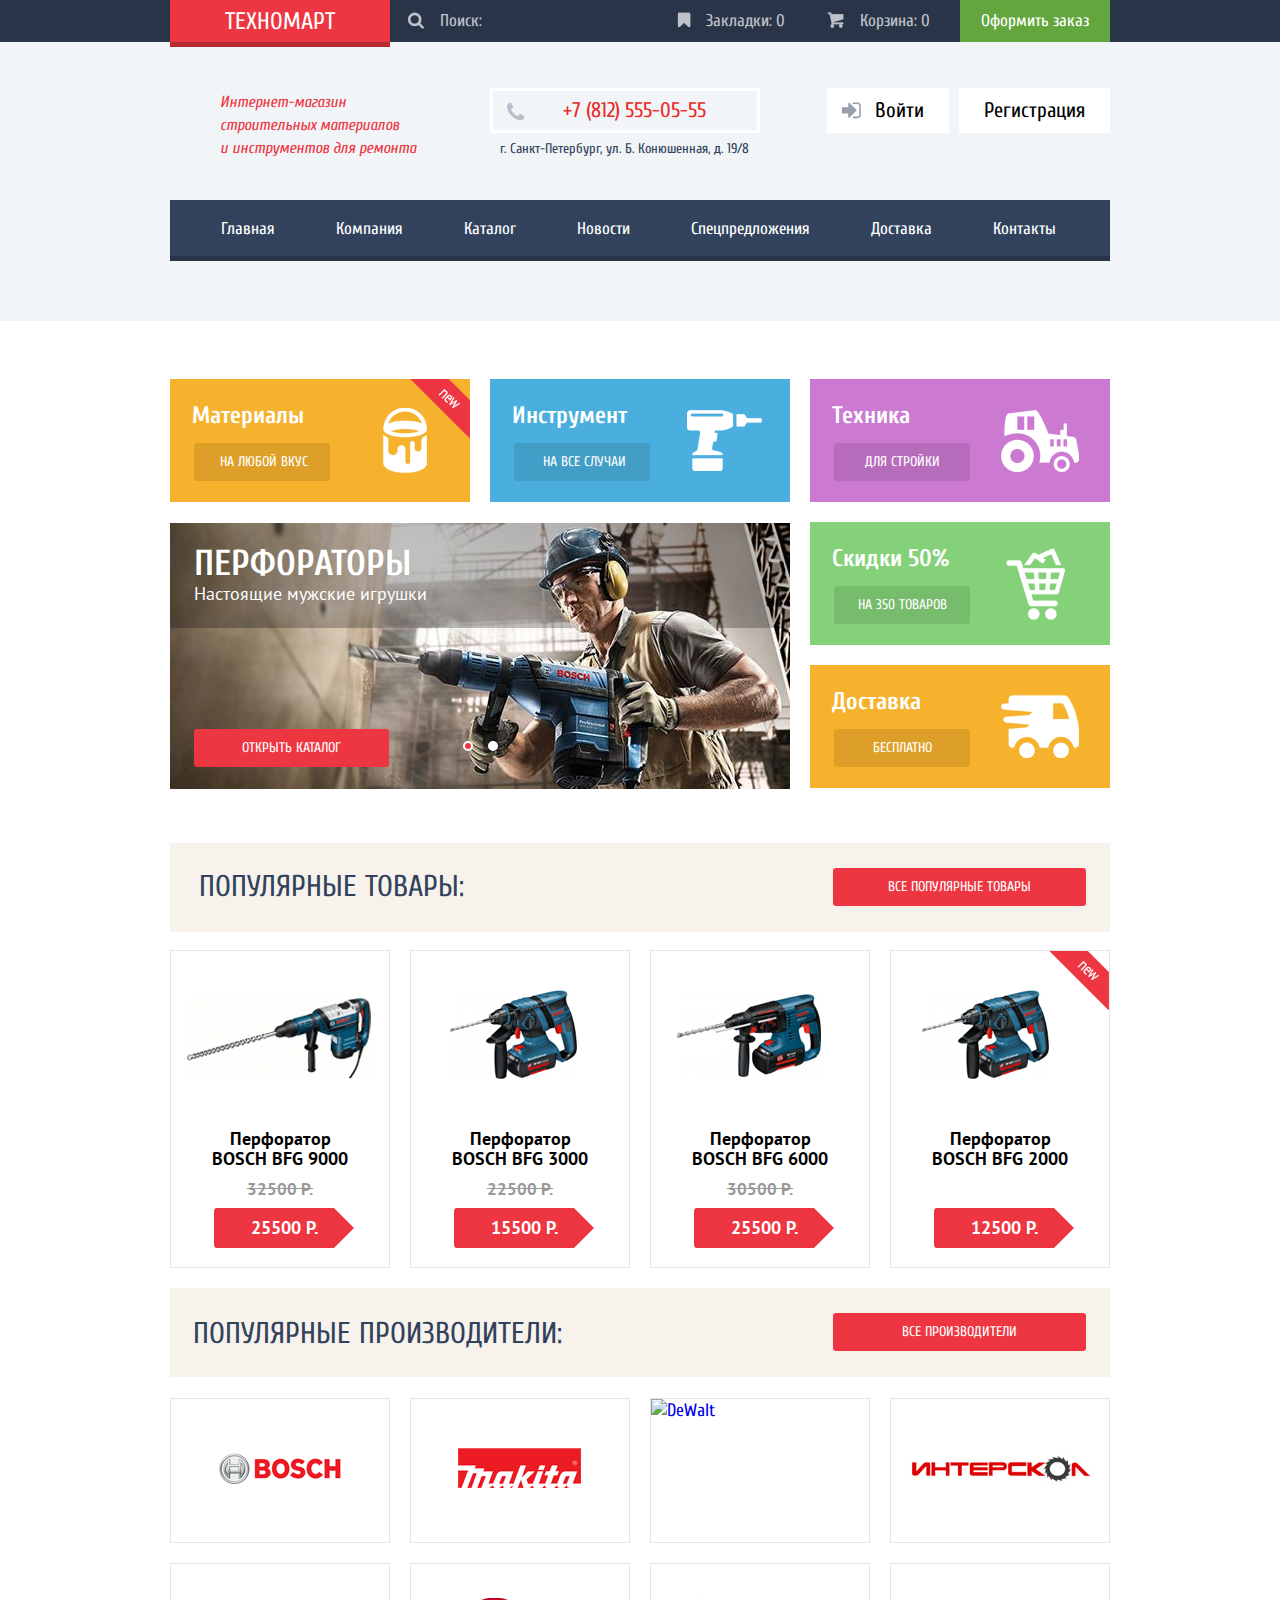
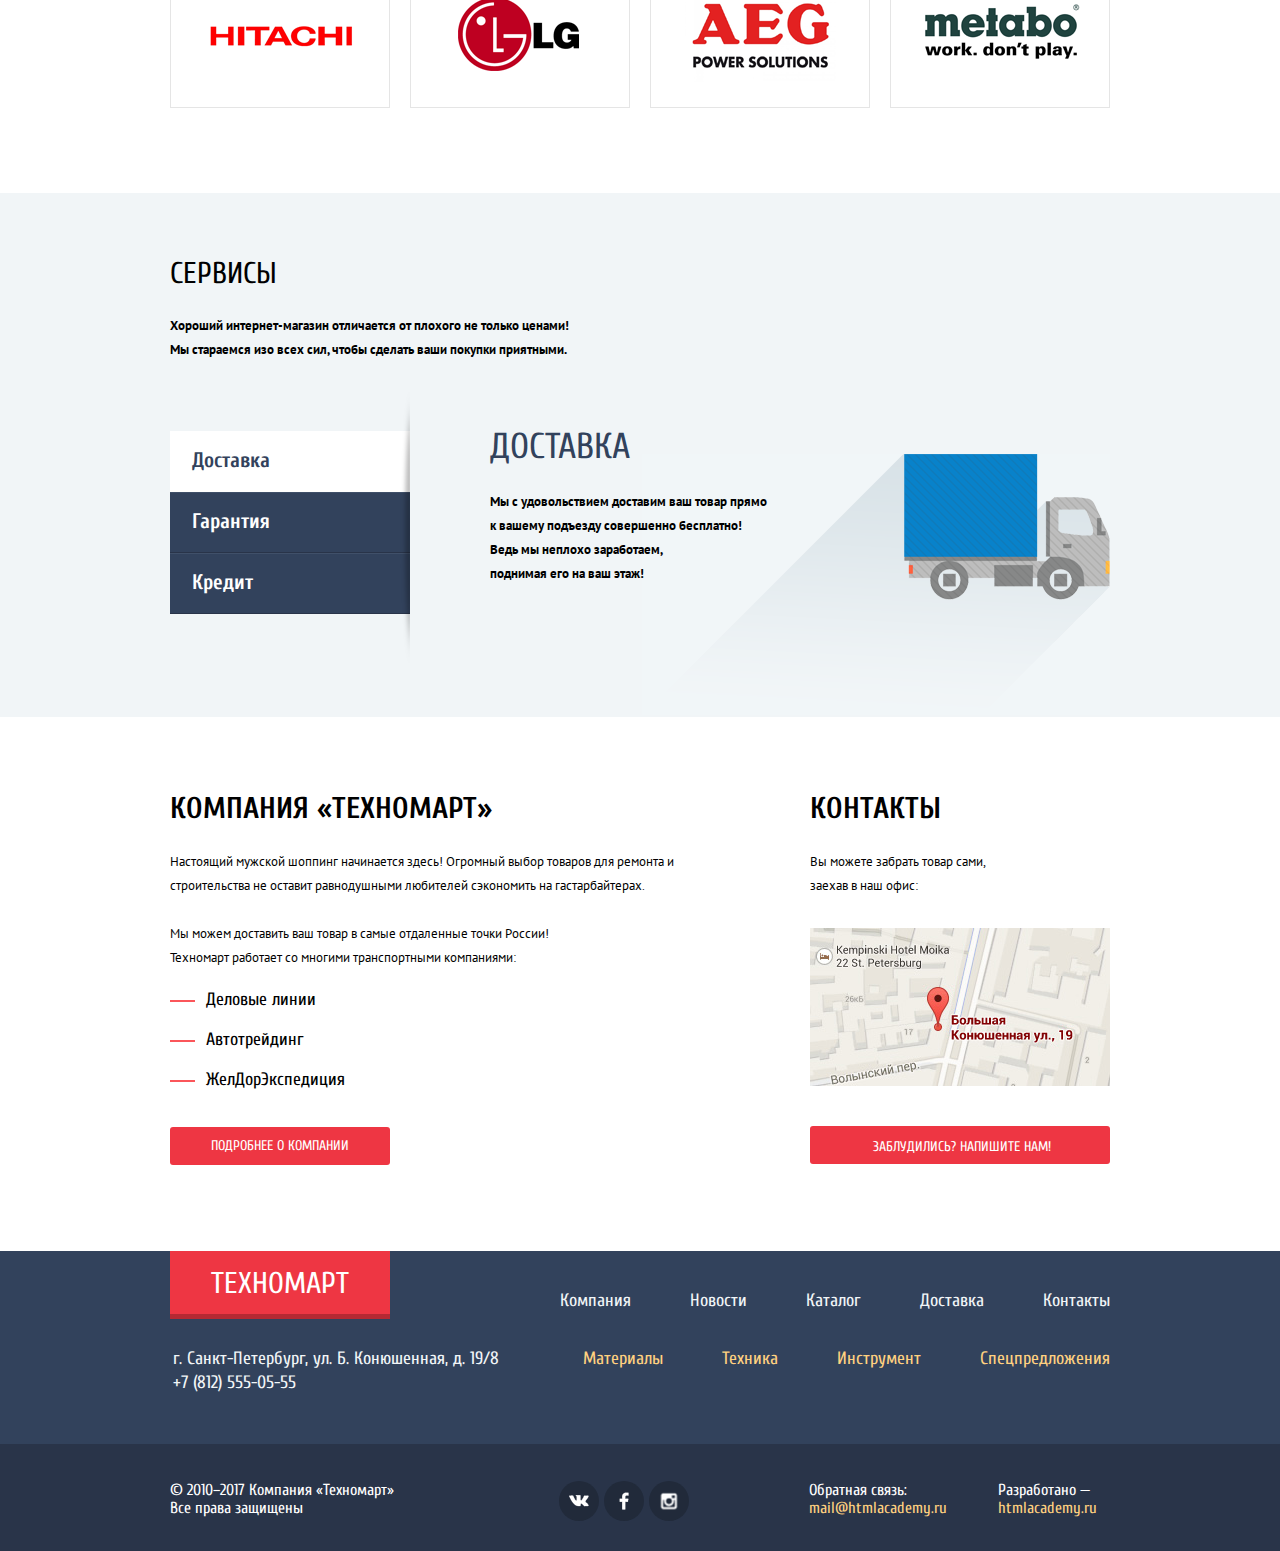
==== commit 11f077e9: "Breadcrumbs" ====
--- a/index.html
+++ b/index.html
@@ -34,8 +34,8 @@
         <p class="address">г. Санкт-Петербург, ул. Б. Конюшенная, д. 19/8</p>
       </div>
       <div class="account">
-        <a href="#" class="account-icon login-icon">Войти</a>
-        <a href="#">Регистрация</a>
+        <a href="#" class="account-icon sign-in">Войти</a>
+        <a href="#" class="account-icon">Регистрация</a>
       </div>
     </div>
     <nav class="navigation">
--- a/css/style.css
+++ b/css/style.css
@@ -31,7 +31,7 @@
 }
 									/* Icons */
 .icon {
-    background-image: url(../img/sprite.png);
+    background-image: url(spritesheet.png);
     background-repeat: no-repeat;
     display: block;
 }
@@ -108,47 +108,48 @@
     background-position: -127px -55px;
 }
 
+.icon-logout {
+    width: 21px;
+    height: 17px;
+    background-position: -5px -82px;
+}
+
 .icon-phone {
     width: 19px;
     height: 19px;
-    background-position: -5px -82px;
+    background-position: -36px -82px;
 }
 
 .icon-right {
     width: 22px;
     height: 40px;
-    background-position: -34px -82px;
+    background-position: -127px -82px;
 }
 
 .icon-search {
     width: 17px;
     height: 17px;
-    background-position: -127px -82px;
-}
-
-.icon-search-red {
-    width: 17px;
-    height: 17px;
-    background-position: -66px -109px;
+    background-position: -5px -132px;
 }
 
 .icon-up-dir {
     width: 11px;
     height: 10px;
-    background-position: -93px -109px;
+    background-position: -32px -132px;
 }
 
 .icon-user {
     width: 20px;
     height: 18px;
-    background-position: -114px -109px;
+    background-position: -53px -132px;
 }
 
 .icon-vk {
     width: 20px;
     height: 12px;
-    background-position: -5px -137px;
-}
+    background-position: -83px -132px;
+}
+
 
 
 									/*Header*/
@@ -200,7 +201,7 @@
 	width: 270px;
 }
 .searching-form .nav-search {
-	width: 100%;
+	width: 100%;				
 	height: 42px;
 	margin: 0;
 	border: none;
@@ -249,25 +250,32 @@
 	background-repeat: no-repeat;
 }
 .store-navigation .search-icon::before {
-	width: 17px;
-	height: 17px;
-	background-position: -127px -82px;
+    width: 17px;
+    height: 17px;
+    background-position: -5px -132px;
 }
 .store-navigation .bookmark-icon::before {
-	width: 14px;
-	height: 16px;
-	background-position: -32px -5px;
+    width: 14px;
+    height: 16px;
+    background-position: -32px -5px;
 }
 .store-navigation .basket-icon::before {
-	width: 17px;
-	height: 16px;
-	background-position: -5px -5px;
+    width: 17px;
+    height: 16px;
+    background-position: -5px -5px;
+}
+.order-buttons .navigation-icon {
+	opacity: .7;
 }
 .store-navigation .nav-order {
 	background-color: #63a63e;
 }
 .store-navigation .nav-basket {
 	background-color: #ee3643;
+	opacity: .9;
+}
+.store-navigation  .nav-basket:hover {
+	opacity: 1;
 }
 .store-navigation .nav-search:focus,
 .store-navigation .nav-search:active {
@@ -280,9 +288,7 @@
 	background-color: #fff;
 	font-size: 0;
 	}
-	.order-buttons .navigation-icon {
-		opacity: .7;
-	}
+
 	.order-buttons .navigation-icon:hover,
 	label[for="search"]:hover {
 		opacity: 1;
@@ -298,7 +304,6 @@
 	background-color: #5fbb2d;
 }
 .store-navigation .logo:hover,
-.store-navigation  .nav-basket:hover,
 .footer-navigation .logo:hover {
 	background-color: #ca2c37;
 }
@@ -364,6 +369,8 @@
 	flex-wrap: nowrap;
 	padding-left: calc((100% - 940px) / 2);
 	padding-right: calc((100% - 940px) / 2);
+	padding-top: 46px;
+	padding-bottom: 39px;
 }
 
 .contacts {
@@ -372,7 +379,6 @@
 	justify-content: stretch;
 	align-items: flex-start;
 	flex-basis: 300px;
-	padding-top: 46px;
 }
 .summary {
 	margin: 0;
@@ -382,7 +388,7 @@
 	font-style: italic;
 	font-size: 16px;
 	line-height: 23px;
-	padding: 48px 50px 40px;
+	padding: 3px 50px 0;
 	letter-spacing: normal;
 }
 .summary p {
@@ -401,17 +407,17 @@
 .store-info .phone::before {
 	position: absolute;
 	content: "";
-	width: 19px;
-	height: 19px;
+    width: 19px;
+    height: 19px;
 	top: 11px;
 	left: 13px;
-	background: url("../img/sprite.png") -5px -82px no-repeat;
+	background: url("../img/sprite.png") -36px -82px no-repeat;
 }
 .account a {
 	position: relative;
 	color: #000;
 }
-.account .login-icon::before {
+.account .sign-in::before {
 	position: absolute;
 	content: "";
 	width: 20px;
@@ -421,16 +427,38 @@
 	background: url("../img/sprite.png") -127px -55px no-repeat;
 	opacity: .5;
 }
+.account .user::before {
+	position: absolute;
+	content: "";
+    width: 20px;
+    height: 18px;
+	top: 14px;
+	left: 14px;
+	background: url("../img/sprite.png") -53px -132px no-repeat;
+	opacity: .5;
+}
+.account .user::after {
+	position: absolute;
+	content: "";
+    width: 20px;
+    height: 17px;
+	top: 14px;
+	right: 12px;
+	background: url("../img/sprite.png") -127px -55px no-repeat;
+	opacity: .5;
+}
 .account a:hover {
 	color: #ee3643;
 }
-.login-icon:hover::before {
+.account a:hover::before,
+.account a:hover::after {
 	opacity: 1;
 }
 .account a:active {
  color: rgba(0, 0, 0, 0.5);
 }
-.login-icon:active::before {
+.account a:active::before,
+.account a:active:not(.orders)::after {
 	opacity: .5;
 }
 .address {
@@ -446,10 +474,10 @@
 	display: flex;
 	flex-direction: row;
 	justify-content: flex-end;
-	padding-top: 46px;
-	padding-bottom: 67px;
-}
-.account a {
+	align-items: flex-start;
+	flex-wrap: wrap;
+}
+.account .account-icon {
 	background-color: #fff;
 	color: #000;
 	font-size: 21px;
@@ -457,11 +485,42 @@
 	padding: 12px 25px;
 	text-decoration: none;
 }
-.account a:first-child {
+.account .sign-in {
 	margin-right: 10px;
 	padding-left: 48px;
 }
-
+.account .orders, 
+.account .personal-account {
+	font-size: 16px;
+	line-height: 18px;
+	color: #32425c;
+}
+.account .orders {
+	position: relative;
+	margin-left: 18px;
+	margin-right: 32px;
+}
+.account .orders::after {
+	position: absolute;
+	content: "";
+	width: 5px;
+	height: 5px;
+	top: 50%;
+	right: -18px;
+	background-color: #32425c;
+	border-radius: 50%;
+}
+.account .personal-account {
+	margin-right: 71px;
+}
+.account .user {
+	margin-bottom: 5px;
+	padding-left: 46px;
+	padding-top: 13px;
+	padding-bottom: 11px;
+	width: 299px;
+
+}
 .slider-block {
 	width: 940px;
 	height: 410px;
@@ -1301,7 +1360,7 @@
 .socials {
 	display: flex;
 	flex-direction: row;
-	justify-content: space-between
+	justify-content: space-between;
 	align-items: stretch;
 	margin-right: 115px;
 }
@@ -1328,19 +1387,19 @@
 	background-repeat: no-repeat;
 }
 .social-btn-vk::before {
-	width: 20px;
-	height: 12px;
-	background-position: -5px -137px;
+    width: 20px;
+    height: 12px;
+    background-position: -83px -132px;
 }
 .social-btn-fb::before {
-	width: 10px;
-	height: 18px;
-	background-position: -96px -38px;
+    width: 10px;
+    height: 18px;
+    background-position: -96px -38px;
 }
 .social-btn-inst::before {
-	width: 17px;
-	height: 17px;
-	background-position: -100px -66px;
+    width: 17px;
+    height: 17px;
+    background-position: -100px -66px;
 }
 .footer-contacts p,
 .copyright p {
@@ -1445,4 +1504,74 @@
 }
 .range-toggle-max {
   left: 80%;
+}
+
+														/*Breadcrumbs*/
+.breadcrumbs ul {
+	margin: 0;
+	padding: 0;
+	display: flex;
+	flex-direction: row;
+	justify-content: flex-start;
+	align-items: stretch;
+	padding-top: 16px;
+}
+.breadcrumbs li {
+	list-style: none;
+	margin-left: 16px;
+}
+.breadcrumbs li:last-child {
+	margin-right: 0;
+}
+.breadcrumbs li:nth-child(2),
+.breadcrumbs li:nth-child(3) {
+	margin-left: 29px;
+}
+.breadcrumbs li:nth-child(3) {
+	margin-left: 23px;
+}
+.breadcrumbs li:nth-child(4) {
+	margin-left: 26px;
+}
+.breadcrumbs a {
+	position: relative;
+	text-decoration: none;
+	text-transform: uppercase;
+	font-family: 'Pt Sans', 'Arial', sans-serif;
+	font-size: 13px;
+	padding-right: 16px;
+	line-height: 18px;
+	color: #000;
+}
+.breadcrumbs .main-page {
+/*	position: relative;*/
+	font-size: 0;
+	width: 30px;
+	height: 30px;
+	padding-right: 10px;
+}
+
+.breadcrumbs .main-page::before {
+	position: absolute;
+	content: "";
+	top: -10px;
+	left: -15px;
+    width: 15px;
+    height: 12px;
+	background: url("../img/sprite.png") -75px -66px no-repeat;
+}
+.breadcrumbs .arrow::after {
+	position: absolute;
+	content: "";
+	width: 8px;
+	height: 8px;
+	top: 4px;
+	right: -9px;
+	border-right: 2px solid #c1c6ce;
+	border-top: 2px solid #c1c6ce;
+	transform: rotate(45deg);
+}
+.main-page.arrow::after {
+	right: -7px;
+	top: -9px;
 }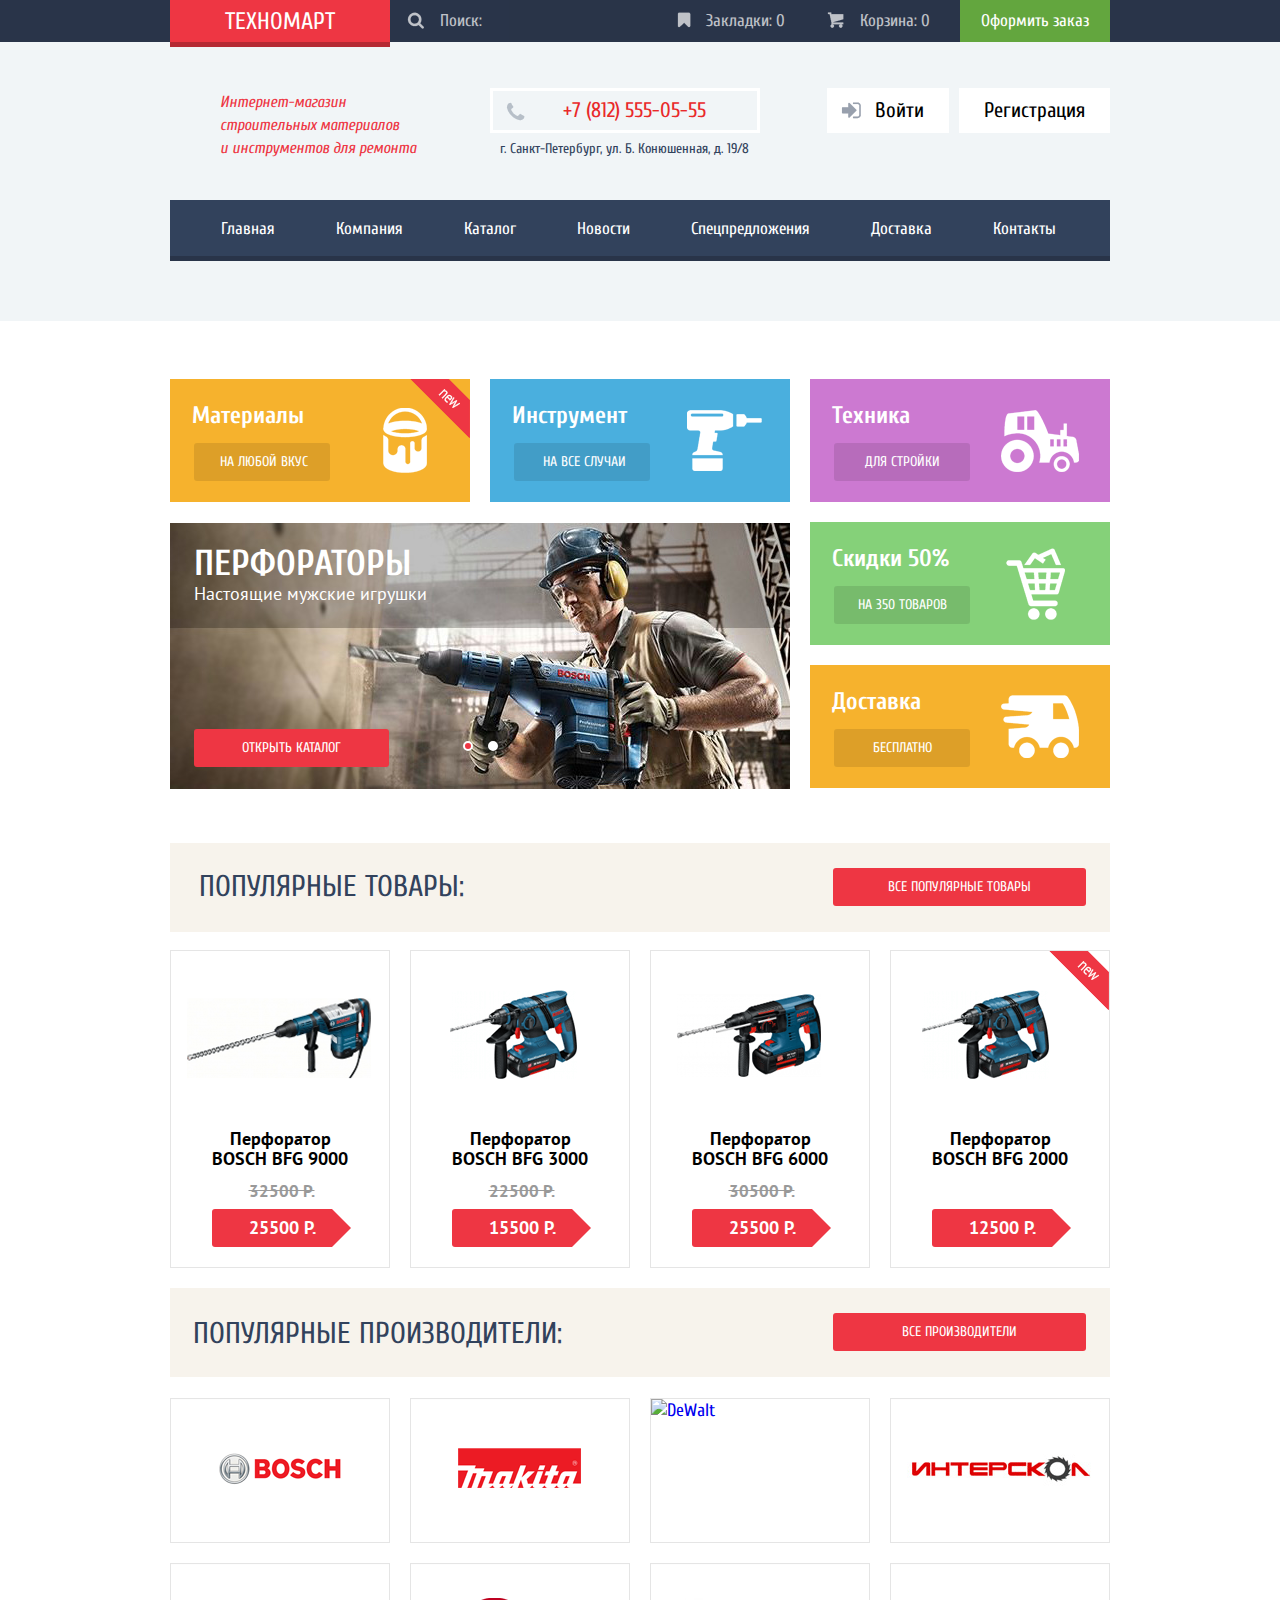
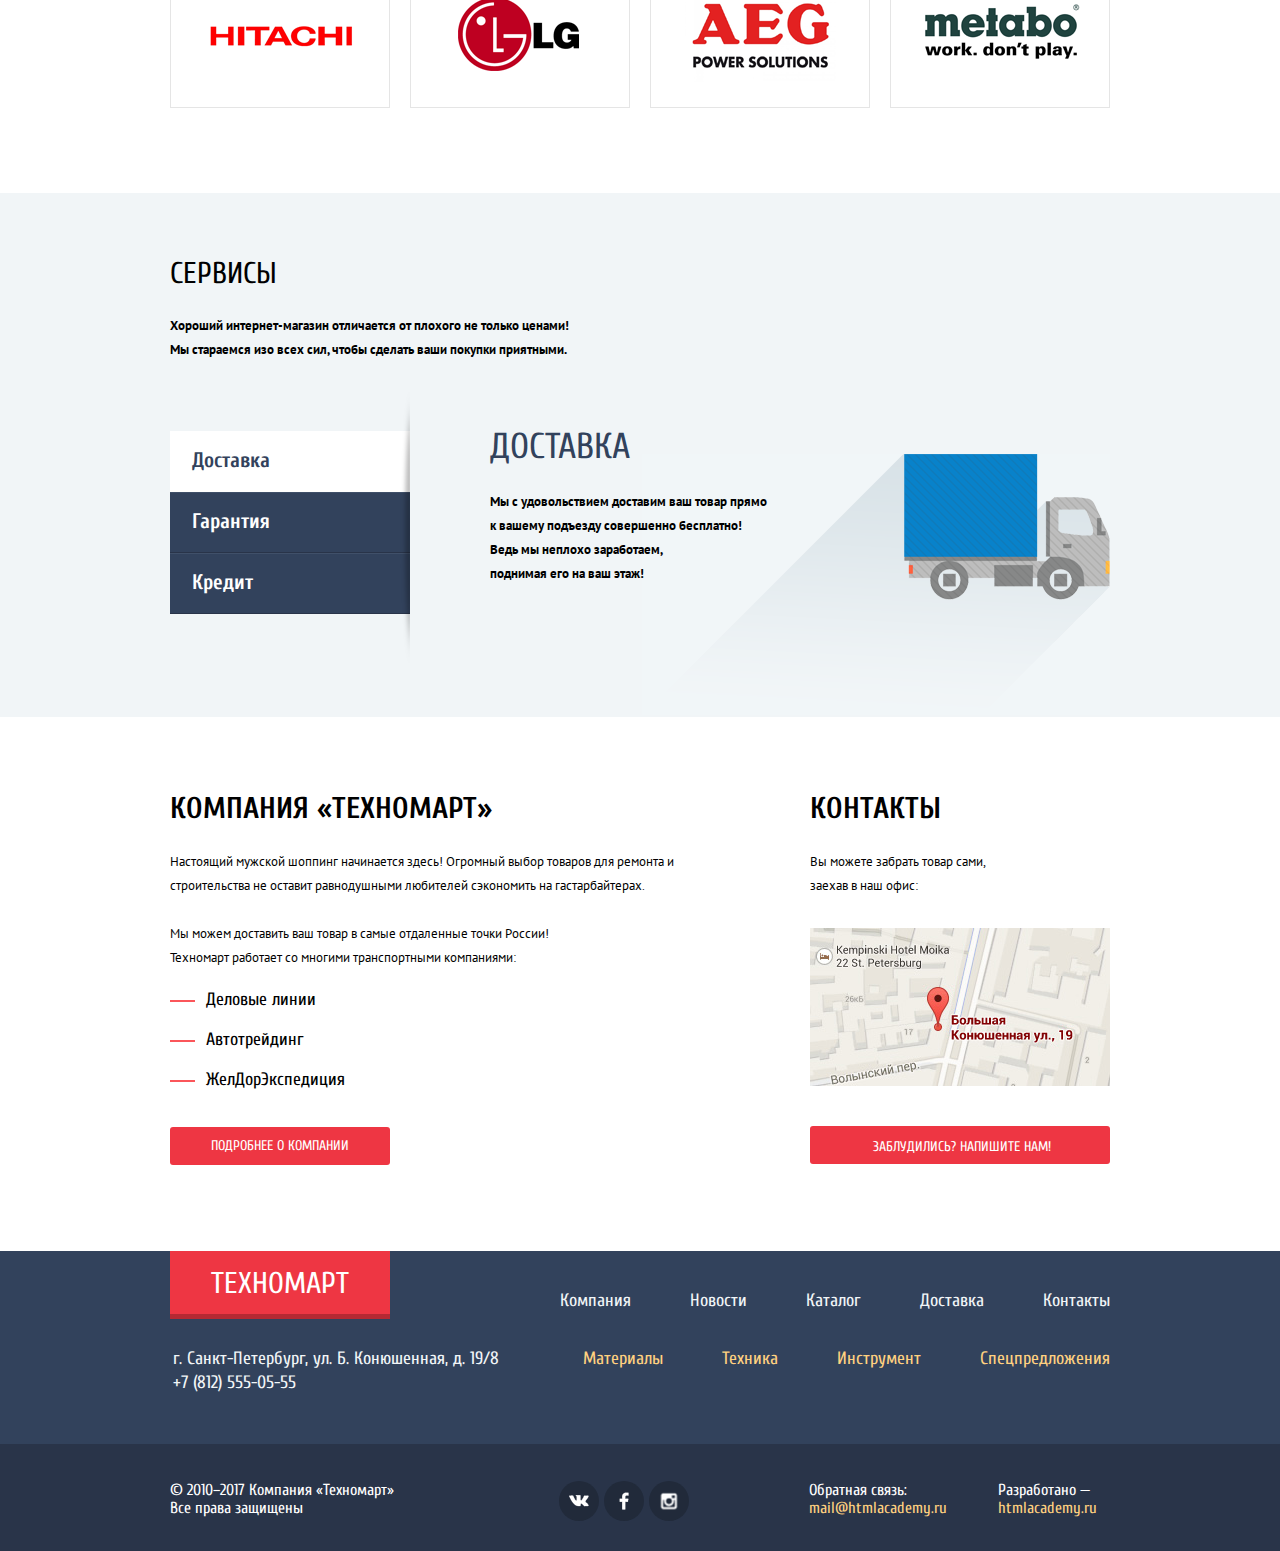
==== commit f8e047da: "Actions on hover etc." ====
--- a/index.html
+++ b/index.html
@@ -9,7 +9,6 @@
   <link href="https://fonts.googleapis.com/css?family=PT+Sans:400,400i,700&amp;subset=cyrillic" rel="stylesheet">
   <title>HTML Academy: Техномарт</title>
 </head>
-
 <body>
   <header>
     <div class="store-navigation">
@@ -26,7 +25,6 @@
     </div>
     <div class="store-info">
       <div class="summary">
-
         <p>Интернет-магазин строительных материалов <br>и инструментов для ремонта</p>
       </div>
       <div class="contacts">
@@ -259,7 +257,7 @@
             <h2>Кредит</h2>
             <p>Залезть в долговую яму стало проще!</p>
             <p>Кредитные консультанты придут вам на помощь.</p>
-            <a href="#">Отправить заявку</a>
+            <a href="#" class="universal-btn">Отправить заявку</a>
           </div>
         </div>
       </div>
--- a/css/style.css
+++ b/css/style.css
@@ -1,1577 +1,1889 @@
 * {
-	box-sizing: border-box;
-}
- html {
-	margin: 0;
-	display: flex;
-	flex-direction: column;
-	width: 100%;
+  box-sizing: border-box;
+}
+html {
+  margin: 0;
+  display: flex;
+  flex-direction: column;
+  width: 100%;
 }
 body {
-	display: flex;
-	flex-direction: column;
-	justify-content: space-between;
-	width: 100%;
-	min-height: 100vh;
-	font-family: 'Cuprum', 'Arial', sans-serif;
-	font-size: 18px;
-	line-height: 24px;
-	color: #000000;
-	font-weight: normal;
-	margin-top: 0;
+  display: flex;
+  flex-direction: column;
+  justify-content: space-between;
+  width: 100%;
+  min-height: 100vh;
+  font-family: 'Cuprum', 'Arial', sans-serif;
+  font-size: 18px;
+  line-height: 24px;
+  color: #000000;
+  font-weight: normal;
+  margin-top: 0;
+}
+.container {
+  width: 940px;
+  margin: 0 auto;
+  display: flex;
+  flex-direction: column;
+  justify-content: space-between;
+  align-items: stretch;
 }
 
-.container {
-	width: 940px;
-	margin: 0 auto;
-	display: flex;
-	flex-direction: column;
-	justify-content: space-between;
-	align-items: stretch;
-}
-									/* Icons */
+/* Icons */
+
 .icon {
-    background-image: url(spritesheet.png);
-    background-repeat: no-repeat;
-    display: block;
-}
-
+  background-image: url(spritesheet.png);
+  background-repeat: no-repeat;
+  display: block;
+}
 .icon-basket {
-    width: 17px;
-    height: 16px;
-    background-position: -5px -5px;
-}
-
+  width: 17px;
+  height: 16px;
+  background-position: -5px -5px;
+}
 .icon-bookmark {
-    width: 14px;
-    height: 16px;
-    background-position: -32px -5px;
-}
-
+  width: 14px;
+  height: 16px;
+  background-position: -32px -5px;
+}
 .icon-check-off {
-    width: 23px;
-    height: 23px;
-    background-position: -56px -5px;
-}
-
+  width: 23px;
+  height: 23px;
+  background-position: -56px -5px;
+}
 .icon-check-on {
-    width: 27px;
-    height: 23px;
-    background-position: -89px -5px;
-}
-
+  width: 27px;
+  height: 23px;
+  background-position: -89px -5px;
+}
 .icon-circle {
-    width: 25px;
-    height: 25px;
-    background-position: -5px -38px;
-}
-
+  width: 25px;
+  height: 25px;
+  background-position: -5px -38px;
+}
 .icon-circle-dot {
-    width: 25px;
-    height: 25px;
-    background-position: -40px -38px;
-}
-
+  width: 25px;
+  height: 25px;
+  background-position: -40px -38px;
+}
 .icon-down-dir {
-    width: 11px;
-    height: 10px;
-    background-position: -75px -38px;
-}
-
+  width: 11px;
+  height: 10px;
+  background-position: -75px -38px;
+}
 .icon-facebook {
-    width: 10px;
-    height: 18px;
-    background-position: -96px -38px;
-}
-
+  width: 10px;
+  height: 18px;
+  background-position: -96px -38px;
+}
 .icon-home {
-    width: 15px;
-    height: 12px;
-    background-position: -75px -66px;
-}
-
+  width: 15px;
+  height: 12px;
+  background-position: -75px -66px;
+}
 .icon-instagram {
+  width: 17px;
+  height: 17px;
+  background-position: -100px -66px;
+}
+.icon-left {
+  width: 22px;
+  height: 40px;
+  background-position: -126px -5px;
+}
+.icon-login {
+  width: 20px;
+  height: 17px;
+  background-position: -127px -55px;
+}
+.icon-logout {
+  width: 21px;
+  height: 17px;
+  background-position: -5px -82px;
+}
+.icon-phone {
+  width: 19px;
+  height: 19px;
+  background-position: -36px -82px;
+}
+.icon-right {
+  width: 22px;
+  height: 40px;
+  background-position: -127px -82px;
+}
+.icon-search {
+  width: 17px;
+  height: 17px;
+  background-position: -5px -132px;
+}
+.icon-up-dir {
+  width: 11px;
+  height: 10px;
+  background-position: -32px -132px;
+}
+.icon-user {
+  width: 20px;
+  height: 18px;
+  background-position: -53px -132px;
+}
+.icon-vk {
+  width: 20px;
+  height: 12px;
+  background-position: -83px -132px;
+}
+.icon-w {
     width: 17px;
     height: 17px;
-    background-position: -100px -66px;
+    background-position: -113px -132px;
 }
 
-.icon-left {
-    width: 22px;
-    height: 40px;
-    background-position: -126px -5px;
-}
+/*Header*/
 
-.icon-login {
-    width: 20px;
-    height: 17px;
-    background-position: -127px -55px;
+header {
+  background-color: #f1f5f7;
+}
+main {
+  width: 100%;
+  background-color: #fff;
+}
+footer, .navigation {
+  background-color: #32425c;
+}
+.bg-container {
+  display: flex;
+  height: 42px;
+  width: 100%;
+}
+.store-navigation {
+  display: flex;
+  background-color: #293449;
+  color: #ffffff;
+  font-size: 17px;
+  line-height: 18px;
+  display: flex;
+  justify-content: stretch;
+  align-items: stretch;
+  padding-left: calc((100% - 940px) / 2);
+  padding-right: calc((100% - 940px) / 2);
+}
+.store-navigation .logo, .footer-navigation .logo {
+  text-decoration: none;
+  text-align: center;
+  vertical-align: middle;
+  color: #fff;
+  font-size: 24px;
+  line-height: 24px;
+  background-color: #ee3643;
+  text-transform: uppercase;
+  padding-top: 10px;
+  padding-bottom: 8px;
+  width: 220px;
+  box-shadow: 0px 5px 0px 0px #b52933;
+}
+.searching-form {
+  position: relative;
+  width: 270px;
+}
+.searching-form .nav-search {
+  width: 100%;
+  height: 42px;
+  margin: 0;
+  border: none;
+  outline: none;
+  background-color: #293449;
+}
+.searching-form label[for="search"] {
+  position: absolute;
+  width: 270px;
+  height: 42px;
+  top: 0;
+  left: 0;
+  padding-left: 50px;
+  color: #fff;
+  font-size: 17px;
+  line-height: 42px;
+  text-align: left;
+  background-color: #293449;
+  opacity: .7;
+}
+.store-navigation a {
+  position: relative;
+  text-decoration: none;
+  color: inherit;
+  font-size: inherit;
+  line-height: inherit;
+  width: 150px;
+  padding-top: 12px;
+  padding-bottom: 12px;
+  text-align: center;
+  /*flex-shrink: 0;
+	flex-grow: 1;*/
+}
+.store-navigation .navigation-icon, .nav-search {
+  padding-left: 20px;
+}
+.navigation-icon::before {
+  position: absolute;
+  content: "";
+  width: 50px;
+  height: 42px;
+  top: 12px;
+  left: 17px;
+  background-image: url("../img/sprite.png");
+  background-repeat: no-repeat;
+}
+.store-navigation .search-icon::before {
+  width: 17px;
+  height: 17px;
+  background-position: -5px -132px;
+}
+.store-navigation .bookmark-icon::before {
+  width: 14px;
+  height: 16px;
+  background-position: -32px -5px;
+}
+.store-navigation .basket-icon::before {
+  width: 17px;
+  height: 16px;
+  background-position: -5px -5px;
+}
+.order-buttons .navigation-icon {
+  opacity: .7;
+}
+.store-navigation .nav-order {
+  background-color: #63a63e;
+}
+.store-navigation .nav-basket {
+  background-color: #ee3643;
+  opacity: .9;
+}
+.store-navigation .nav-basket:hover {
+  opacity: 1;
+}
+.store-navigation .nav-search:focus, .store-navigation .nav-search:active {
+  padding-left: 50px;
+  background-color: #fff;
+  color: #000000;
+}
+.store-navigation .nav-search:focus~label[for="search"] {
+  width: 50px;
+  background-color: #fff;
+  font-size: 0;
+}
+.order-buttons .navigation-icon:hover, label[for="search"]:hover {
+  opacity: 1;
+	background-color: #212a3a;
+}
+.order-buttons .navigation-icon:active {
+  opacity: .7;
+  background-color: #161d29;
+}
+.store-navigation .nav-search:focus~.search-icon::before {
+  background-position: -113px -132px;
+}
+.store-navigation .nav-order:hover {
+  background-color: #5fbb2d;
+}
+.store-navigation .logo:hover, .footer-navigation .logo:hover {
+  background-color: #ca2c37;
+}
+.store-navigation .nav-order:active {
+  background-color: #518534;
+}
+.store-navigation .logo:active, .store-navigation .nav-basket:active, .footer-navigation .logo:active {
+  background-color: #ba2732;
+}
+.order-buttons {
+  display: flex;
+  flex-direction: row;
+  justify-content: flex-end;
+  align-items: stretch;
+}
+.navigation {
+  box-shadow: 0px 5px 0px 0px #293449;
+  margin-bottom: 65px;
+  margin-left: calc((100% - 940px) / 2);
+  margin-right: calc((100% - 940px) / 2);
+}
+.navigation ul {
+  display: flex;
+  margin: 0;
+  padding: 0 20px;
+  flex-direction: row;
+  justify-content: stretch;
+  align-items: stretch;
+}
+.navigation li {
+  list-style: none;
+  margin: 0;
+}
+.navigation a {
+  padding-top: 20px;
+  padding-left: 31px;
+  padding-right: 30px;
+  padding-bottom: 19px;
+  text-decoration: none;
+  font-family: 'Cuprum', 'Arial', sans-serif;
+  color: #fff;
+  font-size: 17px;
+  line-height: 17px;
+}
+.navigation a:hover {
+  background-color: #293449;
+}
+.navigation a:active {
+  background-color: #1d2739;
+}
+.store-info {
+  margin: 0;
+  padding: 0;
+  display: flex;
+  flex-basis: 100%;
+  flex-direction: row;
+  justify-content: space-between;
+  align-items: stretch;
+  flex-wrap: nowrap;
+  padding-left: calc((100% - 940px) / 2);
+  padding-right: calc((100% - 940px) / 2);
+  padding-top: 46px;
+  padding-bottom: 39px;
+}
+.contacts {
+  display: flex;
+  flex-direction: column;
+  justify-content: stretch;
+  align-items: flex-start;
+  flex-basis: 300px;
+}
+.summary {
+  margin: 0;
+  flex-basis: 300px;
+  color: #ee3643;
+  font-family: 'Cuprum', 'Arial', sans-serif;
+  font-style: italic;
+  font-size: 16px;
+  line-height: 23px;
+  padding: 3px 50px 0;
+  letter-spacing: normal;
+}
+.summary p {
+  margin: 0;
+}
+.store-info .phone {
+  position: relative;
+  margin: 0;
+  width: 270px;
+  color: #e9292a;
+  font-size: 21px;
+  line-height: 21px;
+  padding: 9px 50px 9px 70px;
+  border: 3px solid #fff;
+}
+.store-info .phone::before {
+  position: absolute;
+  content: "";
+  width: 19px;
+  height: 19px;
+  top: 11px;
+  left: 13px;
+  background: url("../img/sprite.png") -36px -82px no-repeat;
+}
+.account a {
+  position: relative;
+  color: #000;
+}
+.account .sign-in::before {
+  position: absolute;
+  content: "";
+  width: 20px;
+  height: 17px;
+  top: 14px;
+  left: 14px;
+  background: url("../img/sprite.png") -127px -55px no-repeat;
+  opacity: .5;
+}
+.account .user::before {
+  position: absolute;
+  content: "";
+  width: 20px;
+  height: 18px;
+  top: 14px;
+  left: 14px;
+  background: url("../img/sprite.png") -53px -132px no-repeat;
+  opacity: .5;
+}
+.account .user::after {
+  position: absolute;
+  content: "";
+  width: 20px;
+  height: 17px;
+  top: 14px;
+  right: 12px;
+  background: url("../img/sprite.png") -127px -55px no-repeat;
+  opacity: .5;
+}
+.account a:hover {
+  color: #ee3643;
+}
+.account a:hover::before, .account a:hover::after {
+  opacity: 1;
+}
+.account a:active {
+  color: rgba(0, 0, 0, 0.5);
+}
+.account a:active::before, .account a:active:not(.orders)::after {
+  opacity: .5;
+}
+.address {
+  color: #32425c;
+  font-size: 14px;
+  line-height: 24px;
+  margin: 0;
+  margin-top: 4px;
+  padding-left: 10px;
+}
+.account {
+  width: 300px;
+  display: flex;
+  flex-direction: row;
+  justify-content: flex-end;
+  align-items: flex-start;
+  flex-wrap: wrap;
+}
+.account .account-icon {
+  background-color: #fff;
+  color: #000;
+  font-size: 21px;
+  line-height: 21px;
+  padding: 12px 25px;
+  text-decoration: none;
+}
+.account .sign-in {
+  margin-right: 10px;
+  padding-left: 48px;
+}
+.account .orders, .account .personal-account {
+  font-size: 16px;
+  line-height: 18px;
+  color: #32425c;
+}
+.account .orders {
+  position: relative;
+  margin-left: 18px;
+  margin-right: 32px;
+}
+.account .orders::after {
+  position: absolute;
+  content: "";
+  width: 5px;
+  height: 5px;
+  top: 50%;
+  right: -18px;
+  background-color: #32425c;
+  border-radius: 50%;
+}
+.account .personal-account {
+  margin-right: 71px;
+}
+.account .user {
+  margin-bottom: 5px;
+  padding-left: 46px;
+  padding-top: 13px;
+  padding-bottom: 11px;
+  width: 299px;
+}
+.slider-block {
+  width: 940px;
+  height: 410px;
+  display: flex;
+  flex-direction: row;
+  justify-content: space-between;
+  align-content: space-between;
+  flex-wrap: nowrap;
+  margin-top: 58px;
+  margin-bottom: 54px;
+}
+.advantage {
+  position: relative;
+  width: 300px;
+  height: 123px;
+  margin-bottom: 20px;
+  flex-shrink: 0;
+  padding: 22px 140px 22px 22px;
+  display: flex;
+  flex-direction: column;
+  justify-content: space-between;
+  align-items: stretch;
+}
+.advantage p {
+  font-family: 'Cuprum', 'Arial', sans-serif;
+  color: #fff;
+  font-weight: bold;
+  font-size: 24px;
+  line-height: 30px;
+  margin: 0;
+  margin-bottom: 12px;
+}
+.advantage-btn {
+  min-width: 135px;
+  background-color: rgba(0, 0, 0, .1);
+  text-decoration: none;
+  font-family: 'Cuprum', 'Arial', sans-serif;
+  color: #fff;
+  font-size: 14px;
+  line-height: 18px;
+  font-weight: normal;
+  text-transform: uppercase;
+  text-align: center;
+  padding-top: 10px;
+  padding-bottom: 10px;
+  padding-left: 24px;
+  padding-right: 20px;
+  border-radius: 3px;
+  margin-left: 2px;
+}
+.right-slider-part .advantage-btn {
+  padding-left: 20px;
+}
+.advantage-btn:hover {
+  background-color: rgba(0, 0, 0, .2);
+}
+.advantage-btn:active {
+  background-color: rgba(0, 0, 0, .3);
+}
+.slider {
+  position: relative;
+  width: 620px;
+  height: 266px;
+  display: flex;
+  flex-direction: row;
+  flex-wrap: nowrap;
+  color: #fff;
+  background-color: #f2f6f8;
+}
+.slider input[type="radio"] {
+  position: absolute;
+  opacity: 0;
+}
+.previous-slide span {
+  position: absolute;
+  top: 113px;
+  left: 24px;
+  z-index: 100;
+}
+.next-slide span {
+  position: absolute;
+  top: 113px;
+  right: 20px;
+  z-index: 100;
+}
+.slider-controls {
+  position: absolute;
+  width: 140px;
+  height: 25px;
+  left: 240px;
+  bottom: 30px;
+  text-align: center;
+  z-index: 100;
+}
+.slider-controls label {
+  display: inline-flex;
+  background-color: #fff;
+  width: 10px;
+  height: 10px;
+  border: 2px solid #fff;
+  border-radius: 50%;
+  text-align: center;
+  vertical-align: middle;
+}
+.slider-controls label:first-child {
+  margin-right: 10px;
+}
+#btn-1:checked~.slider-controls label[for="btn-1"], #btn-2:checked~.slider-controls label[for="btn-2"] {
+  background-color: #ee3643;
+}
+.slide {
+  position: absolute;
+  top: 0;
+  left: 0;
+  width: 100%;
+  height: 100%;
+  display: flex;
+  flex-direction: column;
+  justify-content: space-between;
+  align-content: flex-start;
+  flex-shrink: 0;
+  padding: 26px 22px 22px 24px;
+  overflow: hidden;
+}
+.slides {
+  display: flex;
+  width: 100%;
+}
+.slide:first-child {
+  background: #6a5947 url("../img/perfman.jpg") no-repeat;
+}
+.slide:nth-child(2) {
+  background: #6a5947 url("../img/drillman.jpg") no-repeat;
+}
+.slide {
+  display: none;
+}
+#btn-1:checked~.slides .slide:first-child {
+  display: flex;
+  /*order: 0;*/
+}
+#btn-2:checked~.slides .slide:nth-child(2) {
+  display: flex;
+  /*order: 0;*/
+}
+.slide-header {
+  font-family: 'Cuprum', 'Arial', sans-serif;
+  font-weight: bold;
+  font-size: 36px;
+  line-height: 30px;
+  text-transform: uppercase;
+  color: #fff;
+  margin: 0;
+  margin-bottom: 3px;
+  padding: 0;
+}
+.slide-subheader {
+  font-family: 'Pt Sans', 'Arial', sans-serif;
+  font-size: 18px;
+  line-height: 24px;
+  font-weight: normal;
+  color: #fff;
+  margin: 0;
+  padding: 0;
+}
+.slide-btn {
+  width: 195px;
+  background-color: #ee3643;
+  color: #fff;
+  text-decoration: none;
+  text-transform: uppercase;
+  text-align: center;
+  font-family: 'Cuprum', 'Arial', sans-serif;
+  font-weight: normal;
+  font-size: 14px;
+  line-height: 18px;
+  padding: 10px;
+  border-radius: 3px;
+}
+.slide-btn:hover,
+.universal-btn:hover {
+	background-color: #ca2c37;
+}
+.slide-btn:active,
+.universal-btn:active {
+	background-color: #ba2732;
+}
+.left-slider-part {
+  width: 620px;
+  display: flex;
+  flex-direction: row;
+  justify-content: space-between;
+  flex-wrap: wrap;
+}
+.right-slider-part {
+  display: flex;
+  flex-direction: column;
+  justify-content: space-between;
+}
+.left-slider-part .advantage:first-child {
+  background: #f6b22d url("../img/can.png") 213px 50% no-repeat;
+}
+.left-slider-part .advantage:nth-child(2) {
+  background: #4aafde url("../img/drill.png") 197px 50% no-repeat;
+}
+.right-slider-part .advantage:first-child {
+  background: #cc79d1 url("../img/tractor.png") 191px 50% no-repeat;
+}
+.right-slider-part .advantage:nth-child(2) {
+  background: #85d179 url("../img/goods.png") 196px 50% no-repeat;
+}
+.right-slider-part .advantage:last-child {
+  background: #f6b22d url("../img/delivery.png") 191px 50% no-repeat;
+}
+.new::before {
+  content: "";
+  position: absolute;
+  top: 0;
+  right: 0;
+  width: 60px;
+  height: 60px;
+  background: transparent url("../img/new.png") no-repeat;
+  z-index: 10;
+}
+.popular-header {
+  display: flex;
+  flex-direction: row;
+  justify-content: space-between;
+  background-color: #f7f3ec;
+  padding-right: 24px;
+  margin-bottom: 18px;
+}
+.popular-header h2 {
+  font-size: 30px;
+  line-height: 30px;
+  color: #32425c;
+  font-weight: normal;
+  text-transform: uppercase;
+  margin: 0;
+  padding-top: 29px;
+  padding-left: 29px;
+}
+.popular .universal-btn {
+  width: 253px;
+  align-self: flex-end;
+}
+.universal-btn {
+  text-decoration: none;
+  text-transform: uppercase;
+  color: #fff;
+  font-size: 14px;
+  line-height: 18px;
+  padding-top: 10px;
+  padding-bottom: 10px;
+  background-color: #ee3643;
+  text-align: center;
+  border-radius: 3px;
+  margin-top: 25px;
+  margin-bottom: 26px;
+}
+.products {
+  display: flex;
+  flex-direction: row;
+  justify-content: space-between;
+  flex-wrap: wrap;
+  align-items: stretch;
+  align-content: space-between;
+  margin-bottom: 20px;
+}
+.products .item, .filter-results .item {
+  position: relative;
+  width: 220px;
+  height: 318px;
+  border: 1px solid #e5e5e5;
+  background-color: #fff;
+  display: flex;
+  flex-direction: column;
+  justify-content: flex-start;
+  align-items: center;
+  font-family: 'Pt Sans', 'Arial', sans-serif;
+  font-size: 18px;
+  line-height: 20px;
+  color: #000;
+  font-weight: bold;
+  text-align: center;
+}
+.item-img {
+  position: relative;
+  width: 218px;
+  height: 160px;
+  /*margin-bottom: 17px;*/
+}
+.item img {
+  width: 218px;
+  height: 160px;
+}
+.item-info {
+  display: flex;
+  flex-direction: column;
+  justify-content: space-between;
+  align-items: stretch;
+  flex-grow: 1;
+  padding: 18px 30px 20px;
+}
+.item-info p {
+  margin: 0;
+}
+.item .old-price {
+  font-size: 17px;
+  line-height: 18px;
+  font-weight: bold;
+  color: #999;
+  text-decoration: line-through;
+  padding-top: 3px;
+  padding-left: 3px;
+}
+.item .new-price {
+  position: relative;
+  width: 120px;
+  color: #fff;
+  background-color: #ee3643;
+  padding-top: 9px;
+  padding-bottom: 9px;
+  padding-left: 21px;
+  margin-left: 11px;
+  border-top-left-radius: 3px;
+  border-bottom-left-radius: 3px;
+  align-self: flex-start;
+}
+.new-price::after {
+  content: "";
+  position: absolute;
+  top: 0px;
+  right: -38px;
+  width: 0;
+  height: 0;
+  border: 19px solid #fff;
+  border-left-color: #ee3643;
+}
+.item-buttons {
+  display: none;
+  width: 218px;
+  height: 160px;
+  flex-direction: column;
+  justify-content: flex-start;
+  align-items: center;
+  flex-wrap: wrap;
+  position: absolute;
+  top: 0;
+  left: 0;
+  padding-top: 43px;
+  padding-left: 41px;
+  padding-right: 41px;
+  background-color: #fff;
+  z-index: 10;
+}
+.item-buttons a {
+  width: 100%;
+  text-decoration: none;
+  text-transform: uppercase;
+  font-family: 'Cuprum', 'Arial', sans-serif;
+  font-size: 14px;
+  line-height: 14px;
+  font-weight: normal;
+  border-radius: 3px;
+}
+.item-buttons .buy-btn {
+  position: relative;
+  background-color: #63a63e;
+  color: #fff;
+  padding-top: 13px;
+  padding-bottom: 5px;
+  padding-left: 8px;
+  box-shadow: 0px 3px 0px 0px #367315;
+  margin-bottom: 13px;
+}
+.item-buttons .buy-btn::before {
+  position: absolute;
+  content: "";
+  top: 1px;
+  left: 3px;
+  transform: translate(50%, 50%);
+  background: url("../img/sprite.png") -5px -5px no-repeat;
+  width: 17px;
+  height: 16px;
+}
+.item-buttons .bookmark-btn {
+  color: #32425c;
+  background-color: #fff;
+  border: 3px solid #63a63e;
+  padding: 10px 0 9px 8px;
+}
+.item:hover {
+  border: 1px solid #fff;
+  box-shadow: 0px 10px 25px 0px rgba(0, 0, 0, .5);
+}
+.item:hover .item-buttons {
+  display: flex;
+}
+.buy-btn:hover {
+  background-color: #5fbb2d;
+}
+.buy-btn:active {
+  background-color: #367315;
+}
+.bookmark-btn:hover {
+  border-color: rgba(50, 66, 92, 1);
+}
+.bookmark-btn:active {
+  border-color: rgba(50, 66, 92, .3);
+  color: rgba(50, 66, 92, .3);
+}
+.popular-producers h2 {
+  padding-top: 31px;
+  padding-left: 23px;
+}
+.producers {
+  display: flex;
+  flex-direction: row;
+  flex-wrap: wrap;
+  justify-content: space-between;
+  align-content: space-between;
+  margin-top: 21px;
+  margin-bottom: 65px;
+}
+.producers .producer-logo {
+  width: 220px;
+  height: 145px;
+  display: flex;
+  border: 1px solid #e5e5e5;
+  display: flex;
+  justify-content: center;
+  align-items: center;
+}
+.producers .producer-logo:hover {
+  box-shadow: 0px 10px 25px 0px rgba(41, 52, 73, 0.5);
+}
+.producers .producer-logo:active {
+  box-shadow: 0px 4px 10px 0px rgba(41, 52, 73, 0.5);
+  opacity: .5;
+}
+.producer-logo img {
+  margin: auto;
+}
+.producers a {
+  text-decoration: none;
+  margin-bottom: 20px;
 }
 
-.icon-logout {
-    width: 21px;
-    height: 17px;
-    background-position: -5px -82px;
-}
+/* Services */
 
-.icon-phone {
-    width: 19px;
-    height: 19px;
-    background-position: -36px -82px;
+.services {
+  background-color: #f1f5f7;
+  padding-left: calc((100% - 940px) / 2);
+  padding-right: calc((100% - 940px) / 2);
+  display: flex;
+  flex-direction: column;
+  justify-content: flex-start;
+  align-items: flex-start;
+  flex-wrap: wrap;
+  padding-top: 69px;
+}
+.services h2 {
+  color: #000;
+  font-family: 'Cuprum', 'Arial', sans-serif;
+  font-size: 30px;
+  line-height: 24px;
+  text-transform: uppercase;
+  font-weight: normal;
+  margin: 0;
+  padding-bottom: 28px;
+}
+.services p, .company p {
+  color: #000;
+  font-family: 'PT Sans', 'Arial', sans-serif;
+  font-size: 13px;
+  line-height: 24px;
+  font-weight: bold;
+}
+.preamble {
+  width: 100%;
+  flex-grow: 1;
+  flex-shrink: 0;
+  margin-bottom: 0px;
+}
+.preamble p {
+  margin: 0;
+}
+.services-slider {
+  display: flex;
+  flex-wrap: nowrap;
+}
+.services-navigation {
+  width: 240px;
+  margin-top: 70px;
+  position: relative;
+  display: flex;
+  flex-direction: column;
+  justify-content: flex-start;
+  align-items: stretch;
+  padding-bottom: 102px;
+}
+.services-navigation::after {
+  content: "";
+  position: absolute;
+  top: 0;
+  right: 0;
+  transform: translate(0, -15%);
+  width: 10px;
+  height: 272px;
+  background: transparent url("../img/shadow.png") 0 0 no-repeat;
+}
+.services-navigation label {
+  color: #fff;
+  font-family: 'Cuprum', 'Arial', sans-serif;
+  font-size: 21px;
+  line-height: 30px;
+  font-weight: bold;
+  background-color: #32425c;
+  padding-left: 22px;
+  padding-top: 13px;
+  padding-bottom: 16px;
+  margin-bottom: 2px;
+  box-shadow: 0px 1px 0px 0px #293449, 0px -1px 0px 0px #405069;
+}
+.services-navigation label:hover {
+  background-color: #293449;
+}
+#serv-1:checked~.services-navigation label[for="serv-1"], #serv-2:checked~.services-navigation label[for="serv-2"], #serv-3:checked~.services-navigation label[for="serv-3"] {
+  background-color: #fff;
+  color: #32425c;
+  box-shadow: 0px 1px 0px 0px #fff, 0px -1px 0px 0px #fff;
+}
+.services-slides {
+  width: 700px;
+  height: 283px;
+  position: relative;
+  margin-top: 70px;
+  display: flex;
+  background-color: #f1f5f7;
+}
+.services-slider input[type="radio"] {
+  position: absolute;
+  opacity: 0;
+}
+.services-slides .service-slide {
+  position: absolute;
+  top: 0;
+  left: 0;
+  width: 700px;
+  height: 283px;
+  display: none;
+  flex-direction: column;
+  justify-content: flex-start;
+  align-items: flex-start;
+  padding-left: 80px;
+  flex-shrink: 0;
+  overflow: hidden;
+  padding-top: 3px;
+}
+.service-slide p {
+  margin: 0;
+}
+.service-slide h2 {
+  color: #32425c;
+  text-transform: uppercase;
+  font-size: 36px;
+  padding-bottom: 31px;
+}
+.delivery {
+  background: #f1f5f7 url("../img/car.png") right bottom no-repeat;
+  padding-right: 335px;
+}
+.guarantee {
+  background: #f1f5f7 url("../img/guarantee.png") right bottom no-repeat;
+  padding-right: 240px;
+}
+.credit {
+  background: #f1f5f7 url("../img/credit.png") right bottom no-repeat;
+}
+.credit .universal-btn {
+	width: 195px;
+}
+.services #serv-1:checked~.services-slides .delivery, #serv-2:checked~.services-slides .guarantee, #serv-3:checked~.services-slides .credit {
+  display: flex;
+  z-index: 10;
+}
+.company {
+  display: flex;
+  justify-content: space-between;
+  padding-top: 55px;
+  padding-bottom: 61px;
+  padding-left: calc((100% - 940px) / 2);
+  padding-right: calc((100% - 940px) / 2);
+}
+.company h2 {
+  text-transform: uppercase;
+  font-size: 30px;
+  margin-bottom: 29px;
+}
+.company p {
+  font-weight: normal;
+  margin: 0;
+}
+.about, .map {
+  display: flex;
+  flex-direction: column;
+  justify-content: flex-start;
+  align-items: flex-start;
+}
+.about {
+  width: 540px;
+}
+.map {
+  width: 300px;
+}
+.about p:first-of-type {
+  margin-bottom: 24px;
+}
+.about ul {
+  margin: 0;
+  margin-top: 20px;
+  padding: 0;
+  padding-left: 36px;
+}
+.about li {
+  list-style: none;
+  position: relative;
+  font-family: 'Cuprum', 'Arial', sans-serif;
+  font-size: 18px;
+  line-height: 20px;
+  margin-bottom: 20px;
+}
+.about li::before {
+  content: "";
+  position: absolute;
+  top: 50%;
+  left: -36px;
+  width: 25px;
+  height: 2px;
+  background-color: #fb565a;
+}
+.about .universal-btn {
+  width: 220px;
+  margin: 0;
+  margin-top: 17px;
+}
+.map p {
+  margin-bottom: 30px;
+}
+.map .universal-btn {
+  width: 100%;
+  margim: 0;
+  margin-top: 40px;
+  padding-top: 12px;
+  padding-bottom: 8px;
+  padding-left: 4px;
+}
+.modal-window {
+  display: none;
+  position: fixed;
+  bottom: 200px;
+  left: 50%;
+  transform: translate(-50%, 0);
+  width: 630px;
+  height: 430px;
+  border-top: 7px solid #ee3643;
+  padding-top: 45px;
+  padding-bottom: 37px;
+  background-image: linear-gradient(to bottom, #fff 311px, #f1f1f1 311px, #f1f1f1 112px);
+  z-index: 100;
+  box-shadow: 0px 20px 40px 0px rgba(0, 0, 0, 0.75);
+}
+.modal-form {
+  position: relative;
+  display: flex;
+  justify-content: space-between;
+  flex-wrap: wrap;
+  align-items: flex-end;
+  margin-left: 80px;
+  margin-right: 80px;
+}
+.modal-form label {
+  font-size: 18px;
+  line-height: 18px;
+  font-weight: normal;
+  margin-bottom: 10px;
+}
+.modal-form input, .modal-form .letter-area {
+  border: 2px solid #d7dcde;
+  border-radius: 3px;
+  color: #999999;
+  padding: 10px;
+  font-family: 'PT Sans', 'Arial', sans-serif;
+  font-size: 13px;
+  line-height: 18px;
+  width: 100%;
+  margin-bottom: 20px;
+  vertical-align: top;
+}
+.modal-form fieldset {
+  margin: 0;
+  padding: 0;
+  border: none;
+  flex-grow: 0;
+}
+.name, .email {
+  width: 220px;
+  margin-bottom: 20px;
+}
+.letter {
+  width: 460px;
+  margin-bottom: 0;
+}
+.letter .letter-area {
+  margin-bottom: 0;
+  padding-top: 10px;
+  padding-left: 10px;
+  height: 114px;
+}
+.modal-window-close {
+  position: absolute;
+  border: 0;
+  top: -35px;
+  right: -50px;
+  width: 21px;
+  height: 21px;
+  font-size: 0;
+  background-color: #fff;
+}
+.modal-window-close::before, .modal-window-close::after {
+  content: "";
+  position: absolute;
+  top: 8px;
+  left: -2px;
+  width: 27px;
+  height: 5px;
+  background-color: #ee3643;
+}
+.modal-window-close::before {
+  transform: rotate(45deg);
+}
+.modal-window-close::after {
+  transform: rotate(-45deg);
+}
+.modal-form .universal-btn {
+  border: none;
+  outline: none;
+  width: 100%;
+  margin-top: 80px;
+  margin-bottom: 0;
+}
+.new-page {
+  position: static;
+  display: flex;
+  margin-top: 20px;
+  margin-bottom: 20px;
+  margin-left: 50%;
 }
 
-.icon-right {
-    width: 22px;
-    height: 40px;
-    background-position: -127px -82px;
-}
+/*Footer*/
 
-.icon-search {
-    width: 17px;
-    height: 17px;
-    background-position: -5px -132px;
+.footer-navigation {
+  display: flex;
+  flex-direction: row;
+  justify-content: space-between;
+  align-items: flex-start;
+  box-shadow: none;
+  padding-left: calc((100% - 940px) / 2);
+  padding-right: calc((100% - 940px) / 2);
+}
+.footer-navigation .logo {
+  font-size: 30px;
+  line-height: 30px;
+  padding-top: 18px;
+  padding-bottom: 15px;
+  box-shadow: 0px 5px 0px 0px #b52933;
+}
+.footer-navigation ul {
+  width: 560px;
+  display: flex;
+  flex-direction: row;
+  justify-content: flex-end;
+  align-items: stretch;
+  padding: 0;
+  margin: 0;
+  margin-top: 38px;
+}
+.footer-navigation li {
+  list-style: none;
+}
+.footer-navigation a {
+  text-decoration: none;
+  color: #f1f5f7;
+  font-size: 18px;
+  line-height: 24px;
+  margin-left: 29px;
+  margin-right: 30px;
+}
+.footer-navigation .logo {
+  margin: 0;
+}
+.footer-navigation a:last-child {
+  margin-right: 0;
+}
+.submenu {
+  margin-top: 33px;
+  padding-bottom: 49px;
+}
+.submenu ul {
+  margin-top: 0;
+}
+.submenu a {
+  color: #ffd180;
+}
+.submenu p {
+  color: #f1f5f7;
+  font-size: 18px;
+  line-height: 24px;
+  padding: 0;
+  padding-left: 3px;
+  margin: 0;
+}
+.footer-navigation a:not(.logo):hover, .footer-contacts a:hover {
+  text-decoration: underline;
+}
+.main-menu a:active {
+  color: rgba(241, 245, 247, .5);
+}
+.submenu a:active {
+  color: rgba(255, 209, 128, .5);
+}
+.footer-contacts a:active {
+  color: #ee3643;
+  text-decoration: none;
+}
+.footer-contacts {
+  background-color: #293449;
+  display: flex;
+  flex-direction: row;
+  justify-content: space-between;
+  align-items: flex-start;
+  padding-top: 37px;
+  padding-bottom: 30px;
+  padding-left: calc((100% - 940px) / 2);
+  padding-right: calc((100% - 940px) / 2);
+}
+.copyright {
+  flex-shrink: 0;
+  margin-right: 164px;
+}
+.socials {
+  display: flex;
+  flex-direction: row;
+  justify-content: space-between;
+  align-items: stretch;
+  margin-right: 115px;
+}
+.social-btn {
+  position: relative;
+  font-size: 0;
+  width: 40px;
+  height: 40px;
+  border-radius: 50%;
+  background-color: #212a3a;
+  margin-right: 5px;
+}
+.social-btn:hover, .social-btn:active {
+  background-color: #ee3643;
+}
+.social-btn::before {
+  position: absolute;
+  content: "";
+  top: 50%;
+  left: 50%;
+  transform: translate(-50%, -50%);
+  background-image: url("../img/sprite.png");
+  background-repeat: no-repeat;
+}
+.social-btn-vk::before {
+  width: 20px;
+  height: 12px;
+  background-position: -83px -132px;
+}
+.social-btn-fb::before {
+  width: 10px;
+  height: 18px;
+  background-position: -96px -38px;
+}
+.social-btn-inst::before {
+  width: 17px;
+  height: 17px;
+  background-position: -100px -66px;
+}
+.footer-contacts p, .copyright p {
+  color: #fff;
+  font-size: 16px;
+  line-height: 18px;
+  margin-top: 0;
+  margin-bottom: 0;
+}
+.feedback a, .developer a {
+  color: #ffd180;
+  text-decoration: none;
+  font-size: 16px;
+  line-height: 16px;
+}
+.developer {
+  margin-left: 50px;
+  margin-right: 13px;
+}
+.developer p, .feedback p {
+  margin-bottom: -3px;
 }
 
-.icon-up-dir {
-    width: 11px;
-    height: 10px;
-    background-position: -32px -132px;
-}
+/*Breadcrumbs*/
 
-.icon-user {
-    width: 20px;
-    height: 18px;
-    background-position: -53px -132px;
-}
-
-.icon-vk {
-    width: 20px;
-    height: 12px;
-    background-position: -83px -132px;
-}
-
-
-
-									/*Header*/
-header {
-	background-color: #f1f5f7;
-}
-main {
-	width: 100%;
-	background-color: #fff;
-}
-footer, .navigation {
-	background-color: #32425c;
-}
-.bg-container {
-	display: flex;
-	height: 42px;
-	width: 100%;
-}
-
-.store-navigation {
-	display: flex;
-	background-color: #293449;
-	color: #ffffff;
-	font-size: 17px;
-	line-height: 18px;
-	display: flex;
-	justify-content: stretch;
-	align-items: stretch;
-	padding-left: calc((100% - 940px) / 2);
-	padding-right: calc((100% - 940px) / 2);
-}
-.store-navigation .logo,
-.footer-navigation .logo {
-	text-decoration: none;
-	text-align: center;
-	vertical-align: middle;
-	color: #fff;
-	font-size: 24px;
-	line-height: 24px;
-	background-color: #ee3643;
-	text-transform: uppercase;
-	padding-top: 10px;
-	padding-bottom: 8px;
-	width: 220px;
-	box-shadow: 0px 5px 0px 0px #b52933;
-}
-.searching-form {
+.breadcrumbs ul {
+  margin: 0;
+  padding: 0;
+  display: flex;
+  flex-direction: row;
+  justify-content: flex-start;
+  align-items: stretch;
+  padding-top: 16px;
+  padding-bottom: 16px;
+}
+.breadcrumbs li {
+  list-style: none;
+  margin-left: 16px;
+}
+.breadcrumbs li:last-child {
+  margin-right: 0;
+}
+.breadcrumbs li:nth-child(2), .breadcrumbs li:nth-child(3) {
+  margin-left: 29px;
+}
+.breadcrumbs li:nth-child(3) {
+  margin-left: 23px;
+}
+.breadcrumbs li:nth-child(4) {
+  margin-left: 26px;
+}
+.breadcrumbs a {
+  position: relative;
+  text-decoration: none;
+  text-transform: uppercase;
+  font-family: 'Pt Sans', 'Arial', sans-serif;
+  font-size: 13px;
+  padding-right: 16px;
+  line-height: 18px;
+  color: #000;
+}
+.breadcrumbs .main-page {
+  /*	position: relative;*/
+  font-size: 0;
+  width: 30px;
+  height: 30px;
+  padding-right: 10px;
+}
+.breadcrumbs .main-page::before {
+  position: absolute;
+  content: "";
+  top: -10px;
+  left: -15px;
+  width: 15px;
+  height: 12px;
+  background: url("../img/sprite.png") -75px -66px no-repeat;
+}
+.breadcrumbs .arrow::after {
+  position: absolute;
+  content: "";
+  width: 8px;
+  height: 8px;
+  top: 4px;
+  right: -9px;
+  border-right: 2px solid #c1c6ce;
+  border-top: 2px solid #c1c6ce;
+  transform: rotate(45deg);
+}
+.main-page.arrow::after {
+  right: -7px;
+  top: -9px;
+}
+.interesting {
+  background-color: #f2f6f8;
+  padding-left: calc((100% - 940px) / 2);
+  padding-right: calc((100% - 940px) / 2);
+  margin: 0;
+  padding-top: 68px;
+  padding-bottom: 68px;
+}
+.interesting h2 {
+  margin: 0;
+  font-size: 30px;
+  color: #000;
+  text-transform: uppercase;
+  margin-bottom: 30px;
+}
+.interesting p {
+  margin: 0;
+  color: #000;
+  font-family: 'PT Sans', 'Arial', sans-serif;
+  font-size: 13px;
+  line-height: 24px;
+  font-weight: normal;
+}
+.page-header {
+  margin: 0;
+  color: #32425c;
+  font-size: 30px;
+  line-height: 30px;
+  background-color: #f2f6f8;
+  padding: 30px 28px;
+  text-transform: uppercase;
+  margin-bottom: 20px;
+}
+.filtering {
+  display: flex;
+  flex-direction: row;
+  flex-wrap: nowrap;
+  justify-content: space-between;
+  align-items: stretch;
+}
+.filtering .filter-results {
+  display: flex;
+  flex-direction: column;
+  justify-content: space-between;
+  flex-wrap: wrap;
+  align-items: space-between;
+  width: 700px;
+  flex-grow: 0;
+}
+.sorting, .panavigation {
+  flex-grow: 1;
+  width: 100%;
+}
+.filter-results .products {
+  margin-bottom: 38px;
+}
+.filter-results .item {
+  margin-bottom: 20px;
+}
+.sorting, .sorting ul, .panavigation {
+  display: flex;
+  flex-direction: row;
+  justify-content: space-between;
+}
+.filter-results .sorting {
+  background-color: #f7f3ec;
+  padding: 9px 0 8px 19px;
+  border-radius: 3px;
+  margin-bottom: 18px;
+}
+.sorting, .sorting p, .filter p {
+  font-family: 'Pt Sans', 'Arial', sans-serif;
+  font-size: 13px;
+  line-height: 18px;
+  font-weight: normal;
+  color: #000;
+  text-transform: uppercase;
+  margin: 0;
+  padding: 0;
+}
+.sorting ul {
+  width: 460px;
+  justify-content: space-between;
+  align-items: flex-start;
+  margin: 0;
+  padding: 0;
+}
+.sorting li {
+  list-style: none;
+  position: relative;
+}
+.sorting li:first-child {
+  margin-right: 8px;
+}
+.sorting li:nth-child(3) {
+  margin-right: -20px;
+}
+.sorting a {
+  font-size: inherit;
+  font-style: inherit;
+  line-height: inherit;
+  text-transform: uppercase;
+  text-decoration: none;
+  color: rgba(0, 0, 0, 0.3);
+  border-bottom: 1px dotted #ee3643;
+}
+.sorting a:hover {
+  color: rgb(0, 0, 0);
+  border-bottom: 1px solid #ee3643;
+}
+.sorting a.active {
+  border: none;
+  color: #ee3643;
+}
+.sorting .sorting-icon {
+  position: relative;
+  font-size: 0;
+}
+.sorting .up::before, .sorting .down::before {
+  content: "";
+  position: absolute;
+  width: 0;
+  height: 0;
+  border: 5px solid transparent;
+  border-bottom: 9px solid #c6c2bd;
+  font-size: 0;
+}
+.sorting .up::before {
+  top: -14px;
+  left: 4px;
+}
+.sorting .down::before {
+  top: -9px;
+  left: -26px;
+}
+.active.up::before, .active.down::before {
+  border-bottom: 9px solid #ee3643;
+}
+.sorting .down::before {
+  transform: rotate(180deg);
+}
+.sorting .up:hover::before,
+.sorting .down:hover::before {
+	 border-bottom: 9px solid #000;
+}
+.sorting .up:active::before,
+.sorting .down:active::before {
+	 border-bottom: 9px solid #ee3643;
+}
+.panavigation {
+  margin: 0;
+  margin-bottom: 54px;
+  padding: 0;
+  justify-content: flex-start;
+  align-items: flex-start;
+}
+.panavigation li {
+  list-style: none;
+  margin-right: 10px;
+  width: 38px;
+  height: 38px;
+}
+.panavigation a {
+  padding-top: 9px;
+  padding-bottom: 9px;
+  padding-left: 14px;
+  padding-right: 14px;
+  background-color: #fff;
+  font-family: 'Pt Sans', 'Arial', sans-serif;
+  font-size: 13px;
+  line-height: 18px;
+  font-weight: normal;
+  color: #000;
+  text-transform: uppercase;
+  text-decoration: none;
+  text-align: center;
+  vertical-align: middle;
+  border: 1px solid #e5e5e5;
+  border-radius: 3px;
+}
+.panavigation a.active {
+  background-color: #ee3643;
+  border: 1px solid #ee3643;
+  color: #fff;
+}
+.panavigation a:hover {
+	  border: 1px solid #bdc6ca;
+		background-color: #fff;
+		color: #000;
+}
+.panavigation a:active {
+	  border: 1px solid #ee3643;
+		background-color: #fff;
+		color: #000;
+}
+.panavigation .next {
+  padding-left: 30px;
+  padding-right: 30px;
+}
+.filtering .filter {
+  width: 220px;
+  flex-grow: 0;
+  display: flex;
+  flex-direction: column;
+  justify-content: flex-start;
+  align-items: flex-start;
+}
+.filter p {
+  width: 100%;
+  padding-top: 10px;
+  padding-bottom: 10px;
+  padding-left: 19px;
+  background-color: #f7f3ec;
+  border-radius: 3px;
+  margin-bottom: 10px;
+}
+.filtering fieldset {
+  width: 220px;
+  border: none;
+  padding: none;
+  margin: none;
+  margin-bottom: 20px;
+}
+.producer-filter, .charging-filter {
+  display: flex;
+  flex-direction: column;
+  justify-content: flex-start;
+}
+.producer-filter {
 	position: relative;
-	width: 270px;
-}
-.searching-form .nav-search {
-	width: 100%;				
-	height: 42px;
-	margin: 0;
-	border: none;
-	outline: none;
-	background-color: #293449;
-}
-.searching-form label[for="search"] {
-	position: absolute;
-	width: 270px;
-	height: 42px;
-	top: 0;
-	left: 0;
-	padding-left: 50px;
-	color: #fff;
-	font-size: 17px;
-	line-height: 42px;
-	text-align: left;
-	background-color: #293449;
-	opacity: .7;
-}
-.store-navigation a {
-	position: relative;
-	text-decoration: none;
-	color: inherit;
-	font-size: inherit;
-	line-height: inherit;
-	width: 150px;
-	padding-top: 12px;
-	padding-bottom: 12px;
-	text-align: center;
-	/*flex-shrink: 0;
-	flex-grow: 1;*/
-}
-.store-navigation .navigation-icon,
-.nav-search {
-	padding-left: 20px;
-}
-.navigation-icon::before {
+  margin-top: 40px;
+}
+.producer-filter::before {
 	position: absolute;
 	content: "";
-	width: 50px;
-	height: 42px;
-	top: 12px;
-	left: 17px;
-	background-image: url("../img/sprite.png");
-	background-repeat: no-repeat;
-}
-.store-navigation .search-icon::before {
-    width: 17px;
-    height: 17px;
-    background-position: -5px -132px;
-}
-.store-navigation .bookmark-icon::before {
-    width: 14px;
-    height: 16px;
-    background-position: -32px -5px;
-}
-.store-navigation .basket-icon::before {
-    width: 17px;
-    height: 16px;
-    background-position: -5px -5px;
-}
-.order-buttons .navigation-icon {
-	opacity: .7;
-}
-.store-navigation .nav-order {
-	background-color: #63a63e;
-}
-.store-navigation .nav-basket {
-	background-color: #ee3643;
-	opacity: .9;
-}
-.store-navigation  .nav-basket:hover {
-	opacity: 1;
-}
-.store-navigation .nav-search:focus,
-.store-navigation .nav-search:active {
-	padding-left: 50px;
-	background-color: #fff;
-	color: #000000;
-}
-.store-navigation .nav-search:focus ~ label[for="search"] {
-	width: 50px;
-	background-color: #fff;
-	font-size: 0;
-	}
-
-	.order-buttons .navigation-icon:hover,
-	label[for="search"]:hover {
-		opacity: 1;
-	}
-	.order-buttons .navigation-icon:active {
-		opacity: .5;
-		background-color: #161d29;
-	}
-.store-navigation .nav-search:focus ~ .search-icon::before{
-	background-position: -66px -109px;
-}
-.store-navigation .nav-order:hover {
-	background-color: #5fbb2d;
-}
-.store-navigation .logo:hover,
-.footer-navigation .logo:hover {
-	background-color: #ca2c37;
-}
-.store-navigation .nav-order:active {
-	background-color: #518534;
-}
-.store-navigation .logo:active,
-.store-navigation  .nav-basket:active,
-.footer-navigation .logo:active {
-	background-color: #ba2732;
-}
-.order-buttons {
-	display: flex;
-	flex-direction: row;
-	justify-content: flex-end;
-	align-items: stretch;
-}
-
-.navigation {
-		box-shadow: 0px 5px 0px 0px #293449;
-		margin-bottom: 65px;
-		margin-left: calc((100% - 940px) / 2);
-		margin-right: calc((100% - 940px) / 2);
-}
-.navigation ul {
-	display: flex;
-	margin: 0;
-	padding: 0 20px;
-	flex-direction: row;
-	justify-content: stretch;
-	align-items: stretch;
-}
-.navigation li {
-	list-style: none;
-	margin: 0;
-}
-.navigation a {
-	padding-top: 20px;
-	padding-left: 31px;
-	padding-right: 30px;
-	padding-bottom: 19px;
-	text-decoration: none;
-	font-family: 'Cuprum', 'Arial', sans-serif;
-	color: #fff;
-	font-size: 17px;
-	line-height: 17px;
-}
-
-.navigation a:hover {
-	background-color: #293449;
-}
-.navigation a:active {
-	background-color: #1d2739;
-}
-.store-info {
-	margin: 0;
-	padding: 0;
-	display: flex;
-	flex-basis: 100%;
-	flex-direction: row;
-	justify-content: space-between;
-	align-items: stretch;
-	flex-wrap: nowrap;
-	padding-left: calc((100% - 940px) / 2);
-	padding-right: calc((100% - 940px) / 2);
-	padding-top: 46px;
-	padding-bottom: 39px;
-}
-
-.contacts {
-	display: flex;
-	flex-direction: column;
-	justify-content: stretch;
-	align-items: flex-start;
-	flex-basis: 300px;
-}
-.summary {
-	margin: 0;
-	flex-basis: 300px;
-	color: #ee3643;
-	font-family: 'Cuprum', 'Arial', sans-serif;
-	font-style: italic;
-	font-size: 16px;
-	line-height: 23px;
-	padding: 3px 50px 0;
-	letter-spacing: normal;
-}
-.summary p {
-	margin: 0;
-}
-.store-info .phone {
-	position: relative;
-	margin: 0;
-	width: 270px;
-	color: #e9292a;
-	font-size: 21px;
-	line-height: 21px;
-	padding: 9px 50px 9px 70px;
-	border: 3px solid #fff;
-}
-.store-info .phone::before {
+	top: -16px;
+	left: 0;
+	width: 220px;
+	height: 1px;
+	background-color: #e5e5e5;
+}
+.producer-filter::after {
 	position: absolute;
 	content: "";
-    width: 19px;
-    height: 19px;
-	top: 11px;
-	left: 13px;
-	background: url("../img/sprite.png") -36px -82px no-repeat;
-}
-.account a {
-	position: relative;
-	color: #000;
-}
-.account .sign-in::before {
-	position: absolute;
-	content: "";
-	width: 20px;
-	height: 17px;
-	top: 14px;
-	left: 14px;
-	background: url("../img/sprite.png") -127px -55px no-repeat;
-	opacity: .5;
-}
-.account .user::before {
-	position: absolute;
-	content: "";
-    width: 20px;
-    height: 18px;
-	top: 14px;
-	left: 14px;
-	background: url("../img/sprite.png") -53px -132px no-repeat;
-	opacity: .5;
-}
-.account .user::after {
-	position: absolute;
-	content: "";
-    width: 20px;
-    height: 17px;
-	top: 14px;
-	right: 12px;
-	background: url("../img/sprite.png") -127px -55px no-repeat;
-	opacity: .5;
-}
-.account a:hover {
-	color: #ee3643;
-}
-.account a:hover::before,
-.account a:hover::after {
-	opacity: 1;
-}
-.account a:active {
- color: rgba(0, 0, 0, 0.5);
-}
-.account a:active::before,
-.account a:active:not(.orders)::after {
-	opacity: .5;
-}
-.address {
-	color: #32425c;
-	font-size: 14px;
-	line-height: 24px;
-	margin: 0;
-	margin-top: 4px;
-	padding-left: 10px;
-}
-.account {
-	width: 300px;
-	display: flex;
-	flex-direction: row;
-	justify-content: flex-end;
-	align-items: flex-start;
-	flex-wrap: wrap;
-}
-.account .account-icon {
-	background-color: #fff;
-	color: #000;
-	font-size: 21px;
-	line-height: 21px;
-	padding: 12px 25px;
-	text-decoration: none;
-}
-.account .sign-in {
-	margin-right: 10px;
-	padding-left: 48px;
-}
-.account .orders, 
-.account .personal-account {
-	font-size: 16px;
-	line-height: 18px;
-	color: #32425c;
-}
-.account .orders {
-	position: relative;
-	margin-left: 18px;
-	margin-right: 32px;
-}
-.account .orders::after {
-	position: absolute;
-	content: "";
-	width: 5px;
-	height: 5px;
-	top: 50%;
-	right: -18px;
-	background-color: #32425c;
-	border-radius: 50%;
-}
-.account .personal-account {
-	margin-right: 71px;
-}
-.account .user {
-	margin-bottom: 5px;
-	padding-left: 46px;
-	padding-top: 13px;
-	padding-bottom: 11px;
-	width: 299px;
+	bottom: -17px;
+	left: 0;
+	width: 220px;
+	height: 1px;
+	background-color: #e5e5e5;
+}
+.charging-filter {
+  margin-top: 33px;
+}
+.producer-filter input[type="checkbox"], .charging-filter input[type="radio"] {
+  display: none;
+}
+.price-filter legend, .producer-filter legend, .charging-filter legend {
+  font-family: 'Pt Sans', 'Arial', sans-serif;
+  font-size: 17px;
+  line-height: 32px;
+  font-weight: bold;
+  text-transform: uppercase;
+  padding: none;
+  margin: 0;
+  margin-bottom: 12px;
+}
+.producer-filter legend, .charging-filter legend {
+  margin-bottom: 9px;
+}
+.producer-filter label, .charging-filter label {
+  position: relative;
+  font-family: 'Pt Sans', 'Arial', sans-serif;
+  font-size: 15px;
+  line-height: 20px;
+  font-weight: normal;
+  text-transform: uppercase;
+  color: #000;
+  margin-bottom: 5px;
+  padding: 5px 0 8px 34px;
+}
+.producer-filter label::before, .charging-filter label::before {
+  position: absolute;
+  content: "";
+  top: 2px;
+  left: 0;
+  background-image: url("../img/sprite.png");
+  background-repeat: no-repeat;
+}
+.producer-filter label::before {
+  width: 23px;
+  height: 23px;
+  background-position: -56px -5px;
+}
+input[type="checkbox"]:checked+label::before {
+  width: 27px;
+  height: 23px;
+  background-position: -89px -5px;
+}
+.charging-filter label::before {
+  width: 25px;
+  height: 25px;
+  background-position: -5px -38px;
+}
+input[type="radio"]:checked+label::before {
+  width: 25px;
+  height: 25px;
+  background-position: -40px -38px;
+}
+.filter button {
+  border: 2px solid #e5e5e5;
+  background-color: #fff;
+  border-radius: 3px;
+  width: 139px;
+  padding-top: 10px;
+  padding-bottom: 10px;
+  font-family: 'Pt Sans', 'Arial', sans-serif;
+  font-size: 13px;
+  line-height: 18px;
+  font-weight: normal;
+  text-transform: uppercase;
+  margin-top: 45px;
+}
+.price-filter {
+  display: flex;
+  flex-direction: row;
+  flex-wrap: wrap;
+  justify-content: flex-start;
+  align-items: stretch;
+}
 
-}
-.slider-block {
-	width: 940px;
-	height: 410px;
-	display: flex;
-	flex-direction: row;
-	justify-content: space-between;
-	align-content: space-between;
-	flex-wrap: nowrap;
-	margin-top: 58px;
-	margin-bottom: 54px;
-}
-.advantage {
-	position: relative;
-	width: 300px;
-	height: 123px;
-	margin-bottom: 20px;
-	flex-shrink: 0;
- 	padding: 22px 140px 22px 22px;
-	display: flex;
-	flex-direction: column;
-	justify-content: space-between;
-	align-items: stretch;
-}
-.advantage p {
-	font-family: 'Cuprum', 'Arial', sans-serif;
-	color: #fff;
-	font-weight: bold;
-	font-size: 24px;
-	line-height: 30px;
-	margin: 0;
-	margin-bottom: 12px;
-}
-.advantage-btn {
-	min-width: 135px;
-	background-color: rgba(0, 0, 0, .1);
-	text-decoration: none;
-	font-family: 'Cuprum', 'Arial', sans-serif;
-	color: #fff;
-	font-size: 14px;
-	line-height: 18px;
-	font-weight: normal;
-	text-transform: uppercase;
-	text-align: center;
-	padding-top: 10px;
-	padding-bottom: 10px;
-	padding-left: 24px;
-	padding-right: 20px;
-	border-radius: 3px;
-	margin-left: 2px;
-}
-.right-slider-part .advantage-btn {
-	padding-left: 20px;
-}
-.advantage-btn:hover {
-	background-color: rgba(0, 0, 0, .2);
-}
-.advantage-btn:active {
-	background-color: rgba(0, 0, 0, .3);
-}
-.slider {
-	position: relative;
-	width: 620px;
-	height: 266px;
-	display: flex;
-	flex-direction: row;
-	flex-wrap: nowrap;
-	color: #fff;
-	background-color: #f2f6f8;
-}
-.slider input[type="radio"] {
-	position: absolute;
-	opacity: 0;
-}
-.previous-slide span {
-	position: absolute;
-	top: 113px;
-	left: 24px;
-	z-index: 100;
-}
-.next-slide span {
-	position: absolute;
-	top: 113px;
-	right: 20px;
-	z-index: 100;
-}
-.slider-controls {
-	position: absolute;
-	width: 140px;
-	height: 25px;
-	left: 240px;
-	bottom: 30px;
-	text-align: center;
-	z-index: 100;
-}
-.slider-controls label {
-	display: inline-flex;
-	background-color: #fff;
-	width: 10px;
-	height: 10px;
-	border: 2px solid #fff;
-	border-radius: 50%;
-	text-align: center;
-	vertical-align: middle;
-}
-.slider-controls label:first-child {
-		margin-right: 10px;
-}
-#btn-1:checked ~ .slider-controls label[for="btn-1"],
-#btn-2:checked ~ .slider-controls label[for="btn-2"] {
-	background-color: #ee3643;
-}
-.slide {
-	position: absolute;
-	top: 0;
-	left: 0;
-	width: 100%;
-	height: 100%;
-	display: flex;
-	flex-direction: column;
-	justify-content: space-between;
-	align-content: flex-start;
-	flex-shrink: 0;
-	padding: 26px 22px 22px 24px;
-	overflow: hidden;
-}
-.slides {
-	display: flex;
-	width: 100%;
-}
-.slide:first-child {
-	background: #6a5947 url("../img/perfman.jpg") no-repeat;
-}
-.slide:nth-child(2) {
-	background: #6a5947 url("../img/drillman.jpg") no-repeat;
-}
-.slide {
-	display: none;
-}
-#btn-1:checked ~ .slides .slide:first-child {
-	display: flex;
-	/*order: 0;*/
-}
-#btn-2:checked ~ .slides .slide:nth-child(2) {
-	display: flex;
-		/*order: 0;*/
-}
-.slide-header {
-	font-family: 'Cuprum', 'Arial', sans-serif;
-	font-weight: bold;
-	font-size: 36px;
-	line-height: 30px;
-	text-transform: uppercase;
-	color: #fff;
-	margin: 0;
-	margin-bottom: 3px;
-	padding: 0;
-}
-.slide-subheader {
-	font-family: 'Pt Sans', 'Arial', sans-serif;
-	font-size: 18px;
-	line-height: 24px;
-	font-weight: normal;
-	color: #fff;
-	margin: 0;
-	padding: 0;
-}
-.slide-btn {
-	width: 195px;
-	background-color: #ee3643;
-	color: #fff;
-	text-decoration: none;
-	text-transform: uppercase;
-	text-align: center;
-	font-family: 'Cuprum', 'Arial', sans-serif;
-	font-weight: normal;
-	font-size: 14px;
-	line-height: 18px;
-	padding: 10px;
-	border-radius: 3px;
-}
-.left-slider-part {
-	width: 620px;
-	display: flex;
-	flex-direction: row;
-	justify-content: space-between;
-	flex-wrap: wrap;
-}
-.right-slider-part {
-	display: flex;
-	flex-direction: column;
-	justify-content: space-between;
-}
-.left-slider-part .advantage:first-child {
-	background: #f6b22d url("../img/can.png") 213px 50% no-repeat;
-}
-.left-slider-part .advantage:nth-child(2) {
-	background: #4aafde url("../img/drill.png") 197px 50% no-repeat;
-}
-.right-slider-part .advantage:first-child {
-	background: #cc79d1 url("../img/tractor.png") 191px 50% no-repeat;
-}
-.right-slider-part .advantage:nth-child(2) {
-	background: #85d179 url("../img/goods.png") 196px 50% no-repeat;
-}
-.right-slider-part .advantage:last-child {
-	background: #f6b22d url("../img/delivery.png") 191px 50% no-repeat;
-}
-.new::before {
-	content: "";
-	position: absolute;
-	top: 0;
-	right: 0;
-	width: 60px;
-	height: 60px;
-	background: transparent url("../img/new.png") no-repeat;
-	z-index: 10;
-}
-.popular-header {
-	display: flex;
-	flex-direction: row;
-	justify-content: space-between;
-	background-color: #f7f3ec;
-	padding-right: 24px;
-	margin-bottom: 18px;
-}
-.popular-header h2 {
-	font-size: 30px;
-	line-height: 30px;
-	color: #32425c;
-	font-weight: normal;
-	text-transform: uppercase;
-	margin: 0;
-	padding-top: 29px;
-	padding-left: 29px;
-}
-.popular .universal-btn {
-	width: 253px;
-	align-self: flex-end;
-}
-.universal-btn {
-	text-decoration: none;
-	text-transform: uppercase;
-	color: #fff;
-	font-size: 14px;
-	line-height: 18px;
-	padding-top: 10px;
-	padding-bottom: 10px;
-	background-color: #ee3643;
-	text-align: center;
-	border-radius: 3px;
-	margin-top: 25px;
-	margin-bottom: 26px;
-}
-.products {
-	display: flex;
-	flex-direction: row;
-	justify-content: space-between;
-	align-items: stretch;
-	margin-bottom: 20px;
-}
-.products .item {
-	position: relative;
-	width: 220px;
-	height: 318px;
-	border: 1px solid #e5e5e5;
-	background-color: #fff;
-	display: flex;
-	flex-direction: column;
-	justify-content: flex-start;
-	align-items: center;
-	font-family: 'Pt Sans', 'Arial', sans-serif;
-	font-size: 18px;
-	line-height: 20px;
-	color: #000;
-	font-weight: bold;
-	text-align: center;
-}
-.item-img {
-	position: relative;
-	width: 218px;
-	height: 160px;
-	margin-bottom: 17px;
-}
-.item img {
-	width: 218px;
-	height: 160px;
-}
+/*Сложный фильтр по цене*/
 
-.item-info {
-	display: flex;
-	flex-direction: column;
-	justify-content: flex-start;
-	align-items: center;
-	flex-grow: 1;
-}
-.item .item-name {
-	margin-top: 1px;
-	margin-bottom: 11px;
-}
-.new .item-name {
-	padding-bottom: 28px;
-}
-.item .old-price {
-	font-size: 17px;
-	line-height: 18px;
-	font-weight: bold;
-	color: #999;
-	text-decoration: line-through;
-	margin: 0;
-	padding-bottom: 10px;
-}
-.new-price {
-	position: relative;
-	width: 120px;
-	color: #fff;
-	background-color: #ee3643;
-	padding-top: 10px;
-	padding-bottom: 10px;
-	padding-left: 20px;
-	margin: 0;
-	margin-left: 43px;
-	margin-bottom: 40px;
-	border-top-left-radius: 3px;
-	border-bottom-left-radius: 3px;
-	align-self: flex-start;
-
-}
-.new-price::after {
-	content: "";
-	position: absolute;
-	top: 0px;
-	right: -40px;
-	width: 0;
-	height: 0;
-	border: 20px solid #fff;
-	border-left-color: #ee3643;
-}
-.item-buttons {
-	display: none;
-	width: 218px;
-	height: 160px;
-	flex-direction: column;
-	justify-content: space-between;
-	align-items: center;
-	position: absolute;
-	top: 0;
-	left: 0;
-	padding: 40px 0;
-	background-color: #fff;
-	z-index: 10;
-}
-.item .item-name {
-	margin-left: 30px;
-	margin-right: 30px;
-}
-.item-buttons a {
-	width: 135px;
-	text-decoration: none;
-	text-transform: uppercase;
-	font-size: 14px;
-	line-height: 15px;
-	flex-shrink: 0;
-	border-radius: 3px;
-}
-.item-buttons .buy-btn{
-	background-color: #63a63e;
-	color: #fff;
-	padding-top: 13px;
-	padding-bottom: 10px;
-	box-shadow: 0px 3px 0px 0px #367315;
-	margin-bottom: 13px;
-}
-.item-buttons .bookmark-btn {
-	color: #32425c;
-	background-color: #fff;
-	border: 3px solid #63a63e;
-	padding: 10px;
-}
-.item:hover {
-	border: 1px solid #fff;
-	box-shadow: 0px 10px 25px 0px rgba(0, 0, 0, .5);
-}
-.item:hover .item-buttons {
-	display: flex;
-}
-.buy-btn:hover {
-	background-color: #5fbb2d;
-}
-.buy-btn:active {
-	background-color: #367315;
-}
-.bookmark-btn:hover {
-	border-color: rgba(50, 66, 92, 1);
-}
-.bookmark-btn:active {
-	border-color: rgba(50, 66, 92, .3);
-	color: rgba(50, 66, 92, .3);
-}
-.popular-producers h2 {
-	padding-top: 31px;
-	padding-left: 23px;
-}
-.producers {
-	display: flex;
-	flex-direction: row;
- 	flex-wrap: wrap;
-	justify-content: space-between;
- 	align-content: space-between;
- 	margin-top: 21px;
- 	margin-bottom: 65px;
-}
-.producers .producer-logo {
-	width: 220px;
-	height: 145px;
-	display: flex;
-	border: 1px solid #e5e5e5;
-	display: flex;
-	justify-content: center;
-	align-items: center;
-}
-.producer-logo img {
-	margin: auto;
-}
-.producers a {
-	text-decoration: none;
-	margin-bottom: 20px;
-}
-
-									/* Services */
-.services {
-	background-color: #f1f5f7;
-	padding-left: calc((100% - 940px) / 2);
-	padding-right: calc((100% - 940px) / 2);
-	display: flex;
-	flex-direction: column;
-	justify-content: flex-start;
-	align-items: flex-start;
-	flex-wrap: wrap;
-	padding-top: 69px;
-}
-.services h2 {
-	color: #000;
-	font-family: 'Cuprum', 'Arial', sans-serif;
-	font-size: 30px;
-	line-height: 24px;
-	text-transform: uppercase;
-	font-weight: normal;
-	margin: 0;
-	padding-bottom: 28px;
-}
-.services p, .company p {
-	color: #000;
-	font-family: 'PT Sans', 'Arial', sans-serif;
-	font-size: 13px;
-	line-height: 24px;
-	font-weight: bold;
-}
-.preamble {
-	width: 100%;
-	flex-grow: 1;
-	flex-shrink: 0;
-	margin-bottom: 0px;
-}
-.preamble p {
-	margin: 0;
-}
-.services-slider {
-	display: flex;
-	flex-wrap: nowrap;
-}
-.services-navigation {
-	width: 240px;
-	margin-top: 70px;
-	position: relative;
-	display: flex;
-	flex-direction: column;
-	justify-content: flex-start;
-	align-items: stretch;
-	padding-bottom: 102px;
-}
-.services-navigation::after {
-	content: "";
-	position: absolute;
-	top: 0;
-	right: 0;
-	transform: translate(0, -15%);
-	width: 10px;
-	height: 272px;
-	background: transparent url("../img/shadow.png") 0 0 no-repeat;
-}
-.services-navigation label {
-	color: #fff;
-	font-family: 'Cuprum', 'Arial', sans-serif;
-	font-size: 21px;
-	line-height: 30px;
-	font-weight: bold;
-	background-color: #32425c;
-	padding-left: 22px;
-	padding-top: 13px;
-	padding-bottom: 16px;
-	margin-bottom: 2px;
-	box-shadow: 0px 1px 0px 0px #293449,
-							0px -1px 0px 0px #405069;
-}
-.services-navigation label:hover {
-	background-color: #293449;
-}
-#serv-1:checked ~ .services-navigation label[for="serv-1"],
-#serv-2:checked ~ .services-navigation label[for="serv-2"],
-#serv-3:checked ~ .services-navigation label[for="serv-3"] {
-	background-color: #fff;
-	color: #32425c;
-	box-shadow: 0px 1px 0px 0px #fff,
-							0px -1px 0px 0px #fff;
-}
-.services-slides {
-	width: 700px;
-	height: 283px;
-	position: relative;
-	margin-top: 70px;
-	display: flex;
-	background-color: #f1f5f7;
-}
-.services-slider input[type="radio"] {
-	position: absolute;
-	opacity: 0;
-}
-.services-slides .service-slide {
-	position: absolute;
-	top: 0;
-	left: 0;
-	width: 700px;
-	height: 283px;
-	display: none;
-	flex-direction: column;
-	justify-content: flex-start;
-	align-items: flex-start;
-	padding-left: 80px;
-	flex-shrink: 0;
-	overflow: hidden;
-	padding-top: 3px;
-}
-.service-slide p {
-	margin: 0;
-}
-.service-slide h2 {
-	color: #32425c;
-	text-transform: uppercase;
-	font-size: 36px;
-	padding-bottom: 31px;
-}
-.delivery {
-	background: #f1f5f7 url("../img/car.png") right bottom no-repeat;
-	padding-right: 335px;
-}
-.guarantee {
-	background: #f1f5f7 url("../img/guarantee.png") right bottom no-repeat;
-	padding-right: 240px;
-}
-.credit {
-	background: #f1f5f7 url("../img/credit.png") right bottom no-repeat;
-}
-
-.services #serv-1:checked ~ .services-slides .delivery,
-#serv-2:checked ~ .services-slides .guarantee,
-#serv-3:checked ~ .services-slides .credit {
-	display: flex;
-	z-index: 10;
-}
-.company {
-	display: flex;
-	justify-content: space-between;
-	padding-top: 55px;
-	padding-bottom: 61px;
-	padding-left: calc((100% - 940px) / 2);
-	padding-right: calc((100% - 940px) / 2);
-}
-.company h2 {
-	text-transform: uppercase;
-	font-size: 30px;
-	margin-bottom: 29px;
-}
-.company p {
-	font-weight: normal;
-	margin: 0;
-}
-.about, .map {
-	display: flex;
-	flex-direction: column;
-	justify-content: flex-start;
-	align-items: flex-start;
-}
-.about {
-	width: 540px;
-}
-.map {
-	width: 300px;
-}
-
-.about p:first-of-type {
-	margin-bottom: 24px;
-}
-.about ul {
-	margin: 0;
-	margin-top: 20px;
-	padding: 0;
-	padding-left: 36px;
-}
-.about li {
-	list-style: none;
-	position: relative;
-	font-family: 'Cuprum', 'Arial', sans-serif;
-	font-size: 18px;
-	line-height: 20px;
-	margin-bottom: 20px;
-}
-.about li::before {
-	content: "";
-	position: absolute;
-	top: 50%;
-	left: -36px;
-	width: 25px;
-	height: 2px;
-	background-color: #fb565a;
-}
-.about .universal-btn {
-	width: 220px;
-	margin: 0;
-	margin-top: 17px;
-}
-.map p {
-	margin-bottom: 30px;
-}
-.map .universal-btn {
-	width: 100%;
-	margim: 0;
-	margin-top: 40px;
-	padding-top: 12px;
-	padding-bottom: 8px;
-	padding-left: 4px;
-}
-.modal-window {
-	display: none;
-	position: fixed;
-	bottom: 200px;
-	left: 50%;
-	transform: translate(-50%, 0);
-	width: 630px;
-	height: 430px;
-	border-top: 7px solid #ee3643;
-	padding-top: 45px;
-	padding-bottom: 37px;
-	background-image: linear-gradient(to bottom, #fff 311px, #f1f1f1 311px, #f1f1f1 112px);
-	z-index: 100;
-	box-shadow: 0px 20px 40px 0px rgba(0, 0, 0, 0.75);
-}
-.modal-form {
-	position: relative;
-	display: flex;
-	justify-content: space-between;
-	flex-wrap: wrap;
-	align-items: flex-end;
-	margin-left: 80px;
-	margin-right: 80px;
-}
-.modal-form label {
-		font-size: 18px;
-	line-height: 18px;
-	font-weight: normal;
-	margin-bottom: 10px;
-}
-.modal-form input,
-.modal-form .letter-area {
-	border: 2px solid #d7dcde;
-	border-radius: 3px;
-	color: #999999;
-	padding: 10px;
-	font-family: 'PT Sans', 'Arial', sans-serif;
-	font-size: 13px;
-	line-height: 18px;
-	width: 100%;
-	margin-bottom: 20px;
-	vertical-align: top;
-}
-.modal-form fieldset {
-	margin: 0;
-	padding: 0;
-	border: none;
-	flex-grow: 0;
-}
-.name, .email {
-	width: 220px;
-	margin-bottom: 20px;
-}
-.letter {
-	width: 460px;
-	margin-bottom: 0;
-}
-.letter .letter-area {
-	margin-bottom: 0;
-	padding-top: 10px;
-	padding-left: 10px;
-	height: 114px;
-}
-.modal-window-close {
-	position: absolute;
-	border: 0;
-	top: -35px;
-	right: -50px;
-	width: 21px;
-	height: 21px;
-	font-size: 0;
-	background-color: #fff;
-}
-.modal-window-close::before,
-.modal-window-close::after {
-	content: "";
-	position: absolute;
-	top: 8px;
-	left: -2px;
-	width: 27px;
-	height: 5px;
-	background-color: #ee3643;
-}
-.modal-window-close::before {
-	transform: rotate(45deg);
-}
-.modal-window-close::after {
-	transform: rotate(-45deg);
-}
-.modal-form .universal-btn {
-	border: none;
-	outline: none;
-	width: 100%;
-	margin-top: 80px;
-	margin-bottom: 0;
-}
-.new-page {
-	position: static;
-	display: flex;
-	margin-top: 20px;
-	margin-bottom: 20px;
-	margin-left: 50%;
-}
-
-												/*Footer*/
-.footer-navigation {
-	display: flex;
-	flex-direction: row;
-	justify-content: space-between;
-	align-items: flex-start;
-	box-shadow: none;
-	padding-left: calc((100% - 940px) / 2);
-	padding-right: calc((100% - 940px) / 2);
-}
-.footer-navigation .logo {
-	font-size: 30px;
-	line-height: 30px;
-	padding-top: 18px;
-	padding-bottom: 15px;
-	box-shadow: 0px 5px 0px 0px #b52933;
-}
-.footer-navigation ul {
-	width: 560px;
-	display: flex;
-	flex-direction: row;
-	justify-content: flex-end;
-	align-items: stretch;
-	padding: 0;
-	margin: 0;
-	margin-top: 38px;
-}
-.footer-navigation li {
-	list-style: none;
-}
-.footer-navigation a {
-	text-decoration: none;
-	color: #f1f5f7;
-	font-size: 18px;
-	line-height: 24px;
-	margin-left: 29px;
-	margin-right: 30px;
-}
-.footer-navigation .logo {
-	margin: 0;
-}
-.footer-navigation a:last-child {
-	margin-right: 0;
-}
-.submenu {
-	margin-top: 33px;
-	padding-bottom: 49px;
-}
-.submenu ul {
-	margin-top: 0;
-}
-.submenu a{
-	color: #ffd180;
-}
-.submenu p {
-	color: #f1f5f7;
-	font-size: 18px;
-	line-height: 24px;
-	padding: 0;
-	padding-left: 3px;
-	margin: 0;
-}
-.footer-navigation a:not(.logo):hover,
-.footer-contacts a:hover {
-	text-decoration: underline;
-}
-.main-menu a:active {
-	color: rgba(241, 245, 247, .5);
-}
-.submenu a:active {
-	color: rgba(255, 209, 128, .5);
-}
-.footer-contacts a:active {
-	color: #ee3643;
-	text-decoration: none;
-}
-.footer-contacts {
-	background-color: #293449;
-	display: flex;
-	flex-direction: row;
-	justify-content: space-between;
-	align-items: flex-start;
-	padding-top: 37px;
-	padding-bottom: 30px;
-	padding-left: calc((100% - 940px) / 2);
-	padding-right: calc((100% - 940px) / 2);
-}
-.copyright {
-	flex-shrink: 0;
-	margin-right: 164px;
-}
-.socials {
-	display: flex;
-	flex-direction: row;
-	justify-content: space-between;
-	align-items: stretch;
-	margin-right: 115px;
-}
-.social-btn{
-	position: relative;
-	font-size: 0;
-	width: 40px;
-	height: 40px;
-	border-radius: 50%;
-	background-color: #212a3a;
-	margin-right: 5px;
-}
-.social-btn:hover,
-.social-btn:active {
-	background-color: #ee3643;
-}
-.social-btn::before {
-	position: absolute;
-	content: "";
-	top: 50%;
-	left: 50%;
-	transform: translate(-50%, -50%);
-	background-image: url("../img/sprite.png");
-	background-repeat: no-repeat;
-}
-.social-btn-vk::before {
-    width: 20px;
-    height: 12px;
-    background-position: -83px -132px;
-}
-.social-btn-fb::before {
-    width: 10px;
-    height: 18px;
-    background-position: -96px -38px;
-}
-.social-btn-inst::before {
-    width: 17px;
-    height: 17px;
-    background-position: -100px -66px;
-}
-.footer-contacts p,
-.copyright p {
-	color: #fff;
-	font-size: 16px;
-	line-height: 18px;
-	margin-top: 0;
-	margin-bottom: 0;
-}
-.feedback a, .developer a {
-	color: #ffd180;
-	text-decoration: none;
-	font-size: 16px;
-	line-height: 16px;
-}
-.developer {
-	margin-left: 50px;
-	margin-right: 13px;
-}
-.developer p, .feedback p {
-	margin-bottom: -3px;
-}
-
-									/*Сложный фильтр по цене*/
-.price-controls {
-  position: relative;
-  display: block;
-  height: 32px;
-  margin-left: 12px;
-  margin-bottom: 20px;
-  border: 2px solid #ffffff;
-  border-radius: 2px;
-  font-size: 0;
-}
-.price-controls::after {
-  content: "";
-  position: absolute;
-  top: 50%;
-  left: 50%;
-  -webkit-transform: translate(-50%, -50%);
-  transform: translate(-50%, -50%);
-  width: 2px;
-  height: 22px;
-  background: #ffffff;
-}
-.price-controls label {
-  display: inline-block;
-  vertical-align: top;
-  font-size: 14px;
-  line-height: 32px;
-  vertical-align: top;
-  cursor: pointer;
-}
-.price-controls .min-price {
-  width: 90px;
-  padding-left: 65px;
-}
-.price-controls .max-price {
-  width: 90px;
-  padding-left: 58px;
+.price-filter .price-controls {
+  position: relative;
+  display: inline-flex;
+  justify-content: space-between;
+  flex-grow: 0;
 }
 .price-controls input {
-  width: 50px;
-  margin: 0;
-  color: inherit;
-  font: inherit;
-  background: none;
+  width: 95px;
+  margin: 0;
+  border-radius: 3px;
+  color: #000;
+  font-family: 'Pt Sans', 'Arial', sans-serif;
+  font-size: 17px;
+  line-height: 18px;
+  font-weight: normal;
+  text-transform: uppercase;
+  background-color: #f7f3ec;
   border: none;
   outline: none;
-}
+  padding-top: 8px;
+  padding-bottom: 11px;
+	text-align: center;
+}
+.price-controls label {
+	visibility: hidden;
+	content: "";
+  position: absolute;
+  top: 0;
+  left: 0;
+  width: 95px;
+  display: inline-flex;
+  font-family: 'Pt Sans', 'Arial', sans-serif;
+  font-size: 17px;
+  line-height: 20px;
+  font-weight: normal;
+  text-transform: uppercase;
+  color: #000;
+  cursor: pointer;
+}
+
 .range-controls {
   position: relative;
-  margin-bottom: 32px;
-	display: block;
-	margin-left: 12px;
+  background-color: #f7f3ec;
+  width: 220px;
+  height: 80px;
+  padding-top: 39px;
+  margin-bottom: 10px;
+  padding-left: 20px;
+  padding-right: 20px;
 }
 .range-controls .scale {
   height: 2px;
-  background: rgba(255, 255, 255, 0.3);
+  background: #d7dcde;
 }
 .range-controls .bar {
   width: 80%;
   height: 2px;
-  background: #ffffff;
+  background: #00ca74;
 }
 .range-toggle {
   position: absolute;
-  top: -9px;
-  width: 4px;
-  height: 4px;
-  background: #ababab;
-  border: 8px solid #ffffff;
+  top: 30px;
+  width: 20px;
+  height: 20px;
+  background-color: #d7dcde;
+  border: 8px solid #fff;
   border-radius: 50%;
-  box-shadow: 0 2px 1px 0 rgba(0, 1, 1, 0.2);
+  box-shadow: 0 2px 0px 0 rgba(0, 0, 0, 0.14);
   cursor: pointer;
+}
+.range-toggle-min {
+  left: 20px;
+}
+.range-toggle-max {
+  left: 73%;
 }
 .range-toggle:hover {
   background: #1c4f80;
 }
-.range-toggle-min {
-  left: 0;
-}
-.range-toggle-max {
-  left: 80%;
-}
-
-														/*Breadcrumbs*/
-.breadcrumbs ul {
-	margin: 0;
-	padding: 0;
-	display: flex;
-	flex-direction: row;
-	justify-content: flex-start;
-	align-items: stretch;
-	padding-top: 16px;
-}
-.breadcrumbs li {
-	list-style: none;
-	margin-left: 16px;
-}
-.breadcrumbs li:last-child {
-	margin-right: 0;
-}
-.breadcrumbs li:nth-child(2),
-.breadcrumbs li:nth-child(3) {
-	margin-left: 29px;
-}
-.breadcrumbs li:nth-child(3) {
-	margin-left: 23px;
-}
-.breadcrumbs li:nth-child(4) {
-	margin-left: 26px;
-}
-.breadcrumbs a {
-	position: relative;
-	text-decoration: none;
-	text-transform: uppercase;
-	font-family: 'Pt Sans', 'Arial', sans-serif;
-	font-size: 13px;
-	padding-right: 16px;
-	line-height: 18px;
-	color: #000;
-}
-.breadcrumbs .main-page {
-/*	position: relative;*/
-	font-size: 0;
-	width: 30px;
-	height: 30px;
-	padding-right: 10px;
-}
-
-.breadcrumbs .main-page::before {
-	position: absolute;
-	content: "";
-	top: -10px;
-	left: -15px;
-    width: 15px;
-    height: 12px;
-	background: url("../img/sprite.png") -75px -66px no-repeat;
-}
-.breadcrumbs .arrow::after {
-	position: absolute;
-	content: "";
-	width: 8px;
-	height: 8px;
-	top: 4px;
-	right: -9px;
-	border-right: 2px solid #c1c6ce;
-	border-top: 2px solid #c1c6ce;
-	transform: rotate(45deg);
-}
-.main-page.arrow::after {
-	right: -7px;
-	top: -9px;
-}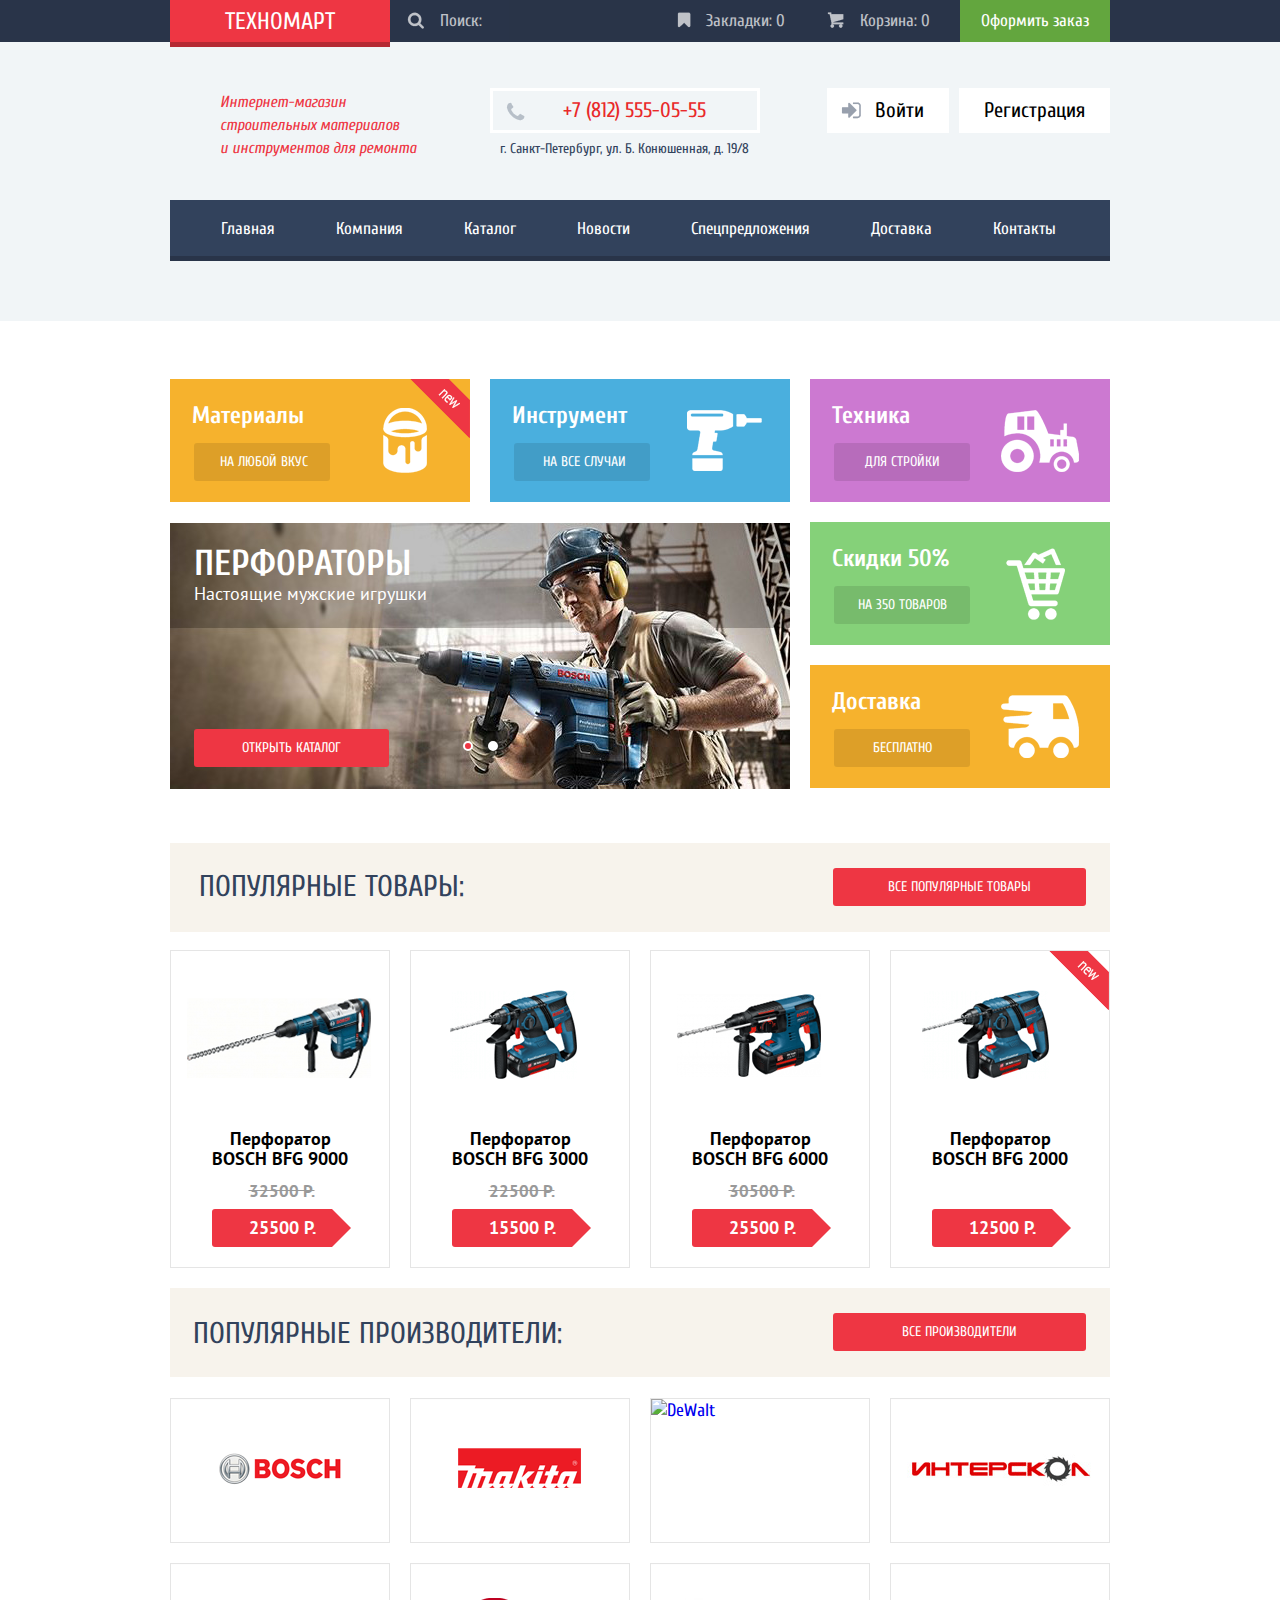
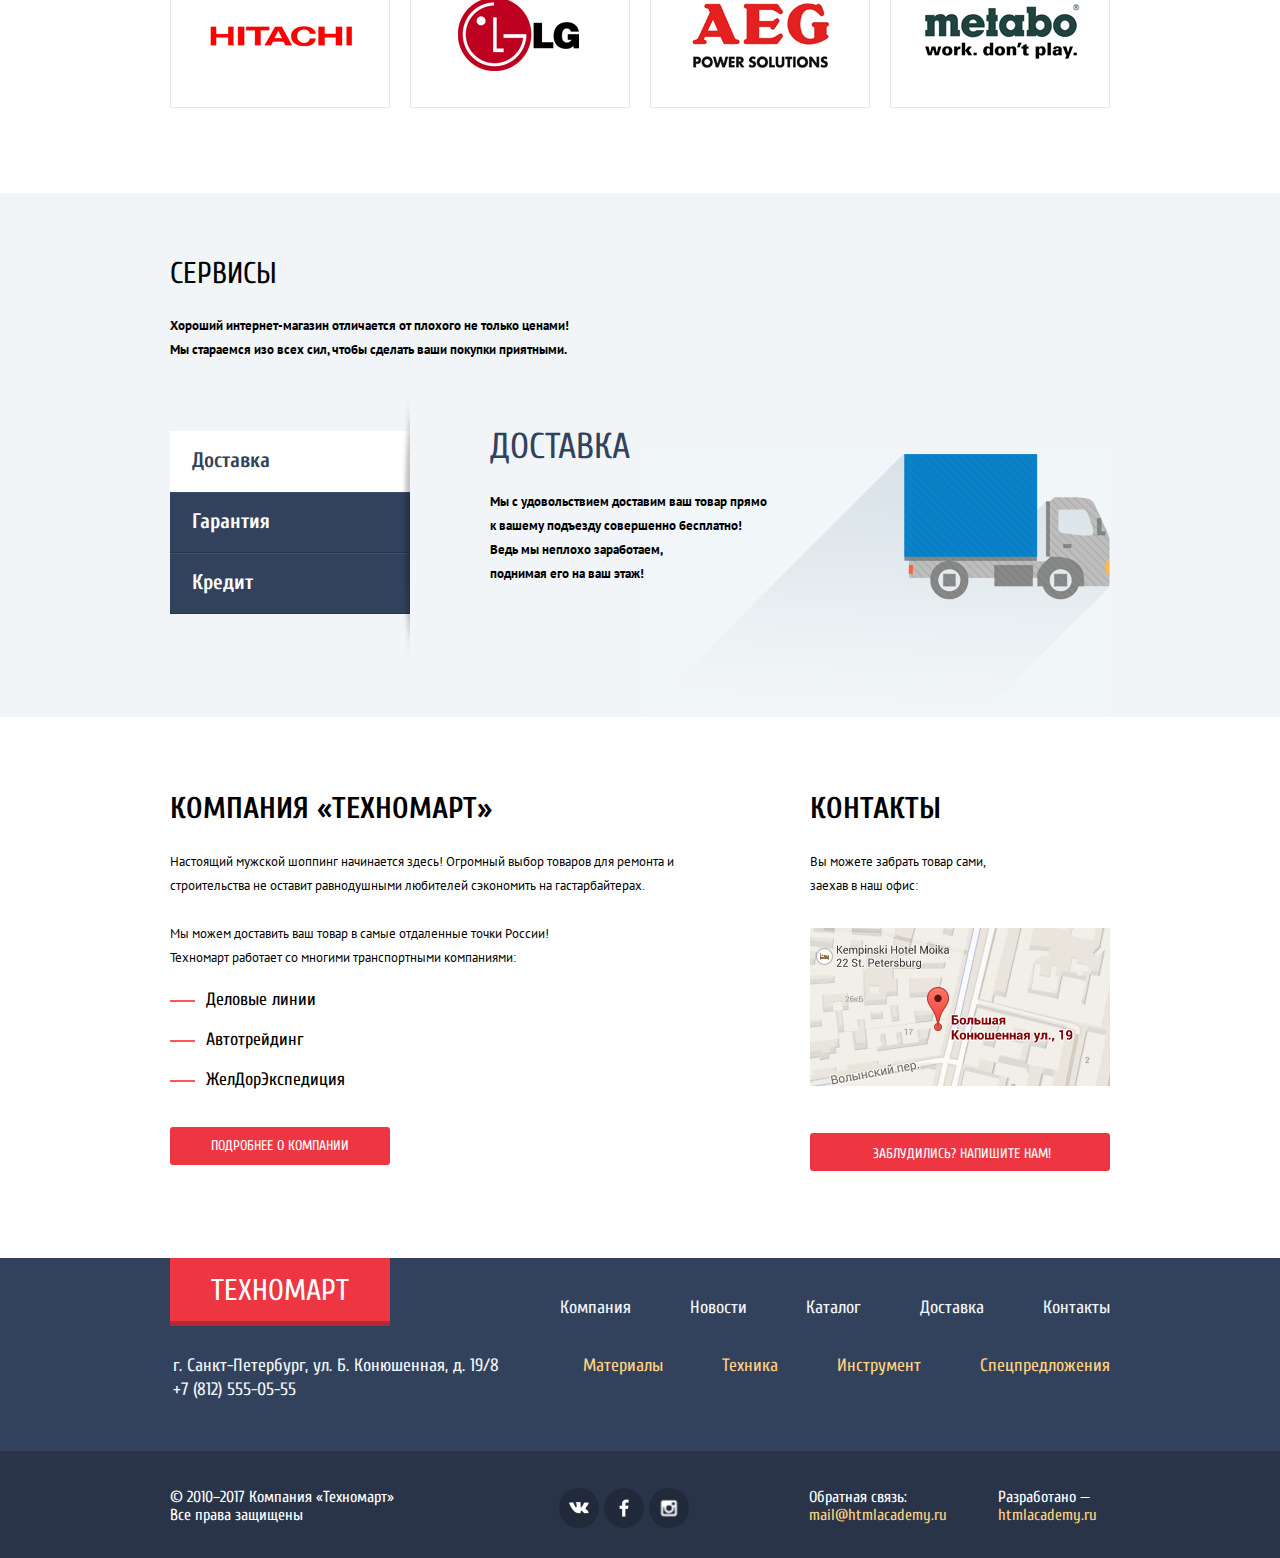
==== commit 66a8b6f5: "Modal-map" ====
--- a/index.html
+++ b/index.html
@@ -278,7 +278,10 @@
       <section class="map">
         <h2>Контакты</h2>
         <p>Вы можете забрать товар сами, <br>заехав в наш офис:</p>
-        <img src="img/map.jpg" width="300" height="158" alt="Большая Конюшенная ул., д.19">
+
+        <a href="https://yandex.ru/maps/-/CZtGjJ13" target="_blank">
+          <img src="img/map.jpg" width="300" height="158" alt="Большая Конюшенная ул., д.19" class="js-open-map">
+        </a>
         <a href="modal-form.html" class="universal-btn" target="_blank">Заблудились? Напишите нам!</a>
       </section>
     </section>
@@ -300,6 +303,10 @@
         <button type="submit" name="button" class="universal-btn">Отправить</button>
       </form>
     </section>
+    <!-- <div class="modal-content modal-content-map">
+      <button class="modal-content-close" type="button" title="Закрыть">Закрыть</button>
+      <img src="img/map-modal.jpg" alt="Большая Конюшенная ул., д.19">
+    </div> -->
   </main>
   <footer>
     <div class="footer-navigation main-menu">
@@ -359,6 +366,7 @@
       </div>
     </div>
   </footer>
+  <!-- <script src="js/script.js" type="text/javascript">
+  </script> -->
 </body>
-
 </html>
--- a/css/style.css
+++ b/css/style.css
@@ -1778,6 +1778,26 @@
   width: 25px;
   height: 25px;
   background-position: -5px -38px;
+
+}
+.producer-filter label::before,
+.charging-filter label::before {
+		opacity: .5;
+}
+
+.producer-filter label:hover::before,
+.charging-filter label:hover::before {
+		opacity: 1;
+}
+input[type="checkbox"]:disabled + label,
+input[type="radio"]:disabled + label,
+.producer-filter label:disabled::before,
+.charging-filter label:disabled::before {
+		opacity: .2;
+}
+input[type="checkbox"]:disabled + label:hover::before,
+input[type="radio"]:disabled + label:hover::before {
+			opacity: .2;
 }
 input[type="radio"]:checked+label::before {
   width: 25px;
@@ -1887,3 +1907,64 @@
 .range-toggle:hover {
   background: #1c4f80;
 }
+																															/*Modal-content*/
+/*.modal-content-map {
+  position: fixed;
+  top: 50%;
+  left: 50%;
+
+  display: none;
+  width: 766px;
+  height: 561px;
+  margin-top: -280px;
+  margin-left: -390px;
+
+  background: #e9e5dc url("img/map.png");
+  border: 7px solid white;
+  box-shadow: 0 30px 50px rgba(0, 0, 0, 0.7);
+}
+
+.modal-content-show {
+  display: block;
+  animation: bounce 0.6s;
+}
+
+.modal-error {
+  animation: shake 0.6s;
+}
+
+.modal-content-close {
+  position: absolute;
+  top: 0;
+  right: -34px;
+
+  width: 22px;
+  height: 22px;
+
+  font-size: 0;
+
+  background-color: transparent;
+  border: 0;
+  cursor: pointer;
+}
+
+.modal-content-close::before,
+.modal-content-close::after {
+  content: "";
+  position: absolute;
+  top: 10px;
+  left: 2px;
+
+  width: 19px;
+  height: 3px;
+  background-color: #d0d0d0;
+  border-radius: 1px;
+}
+
+.modal-content-close::before {
+  transform: rotate(45deg);
+}
+
+.modal-content-close::after {
+  transform: rotate(-45deg);
+}*/
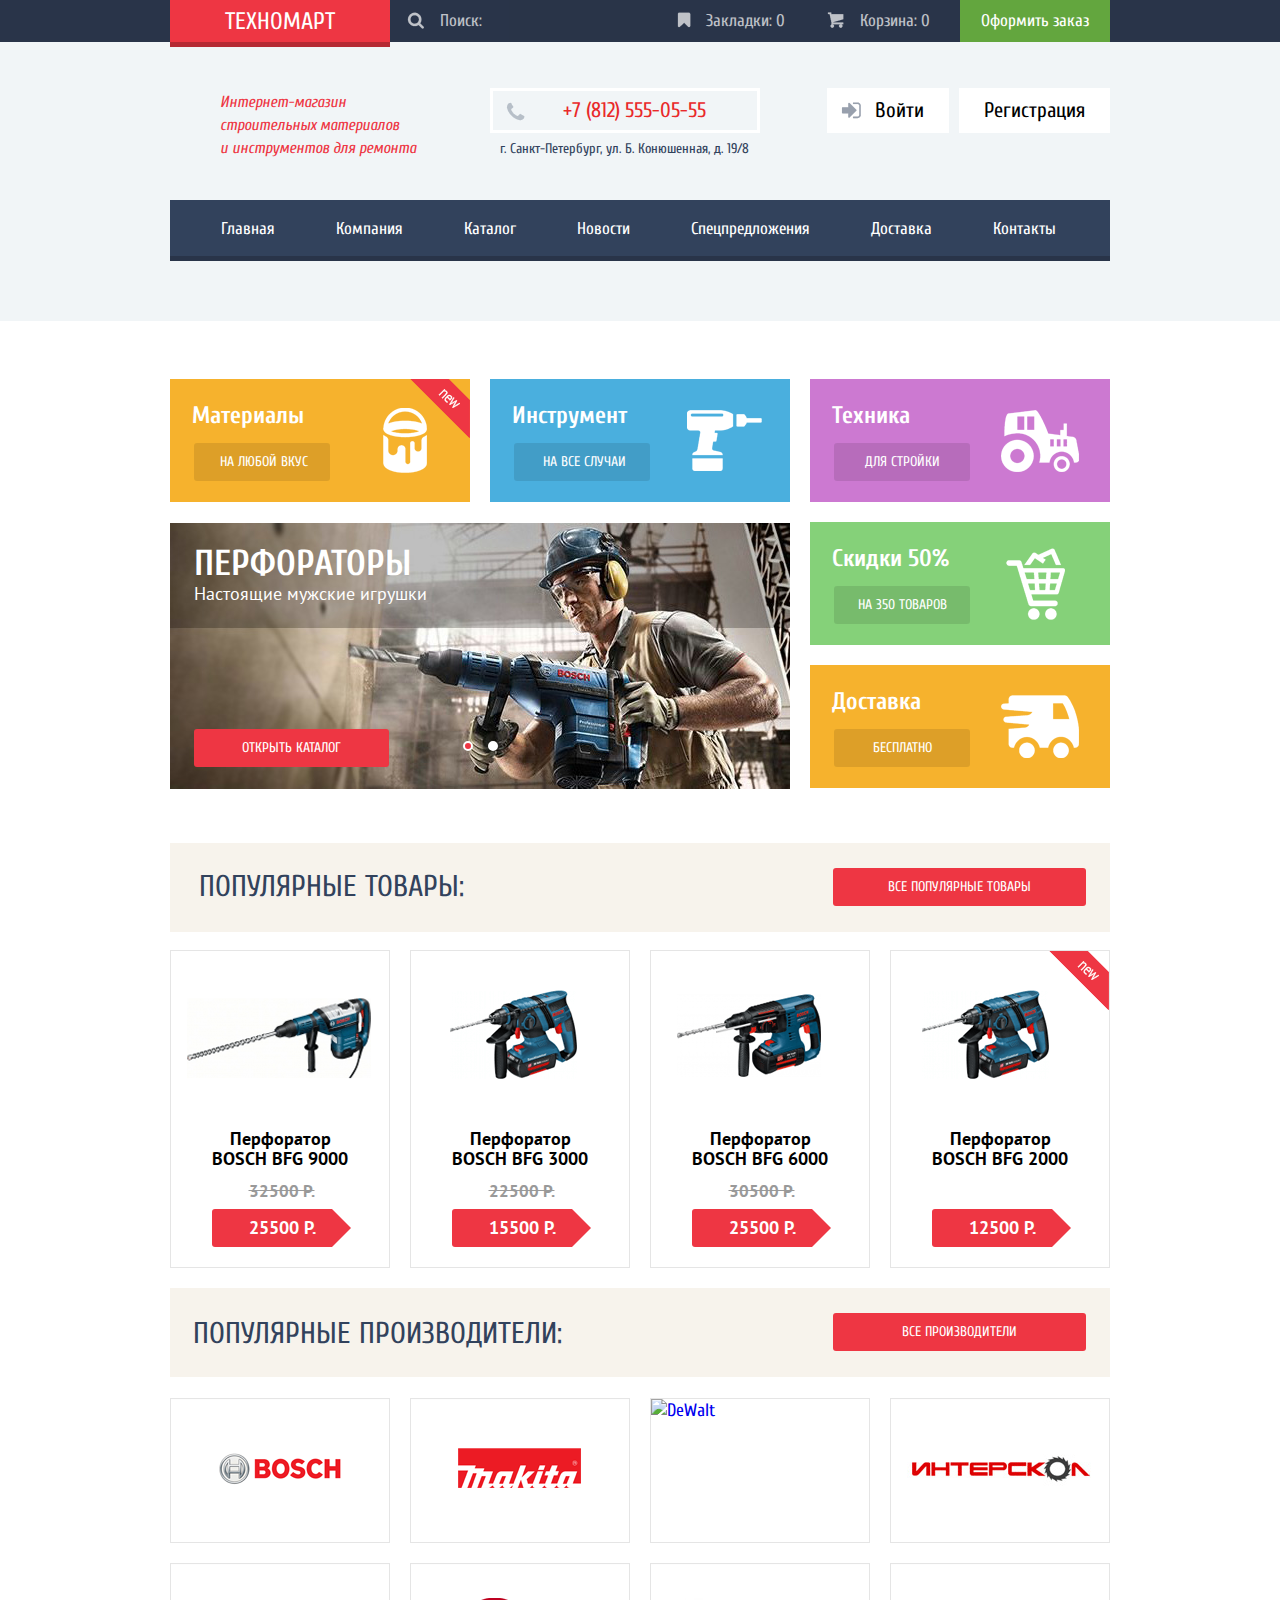
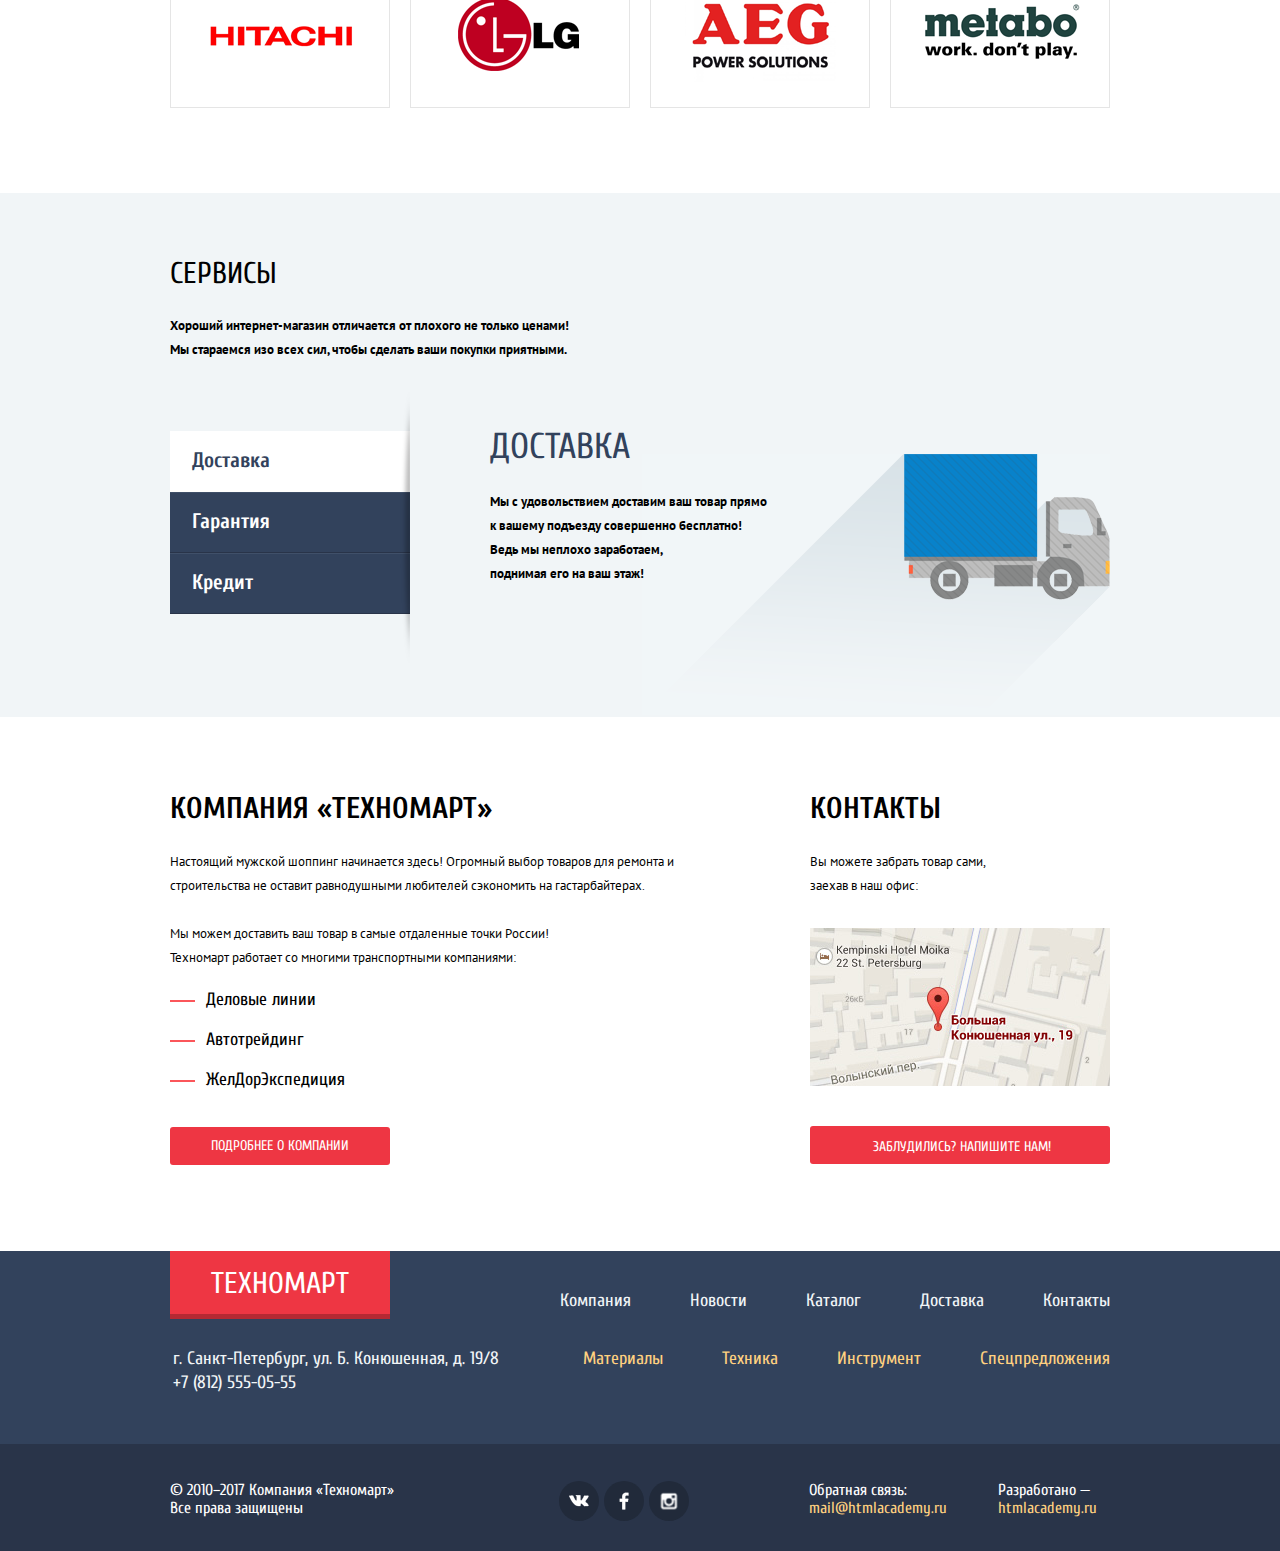
==== commit 09f4f501: "Ul-a error" ====
--- a/index.html
+++ b/index.html
@@ -38,27 +38,13 @@
     </div>
     <nav class="navigation">
       <ul>
-        <a href="#">
-          <li>Главная</li>
-        </a>
-        <a href="#">
-          <li>Компания</li>
-        </a>
-        <a href="catalog.html">
-          <li>Каталог</li>
-        </a>
-        <a href="#">
-          <li>Новости</li>
-        </a>
-        <a href="#">
-          <li>Спецпредложения</li>
-        </a>
-        <a href="#">
-          <li>Доставка</li>
-        </a>
-        <a href="#">
-          <li>Контакты</li>
-        </a>
+          <li><a href="#">Главная</a></li>
+          <li><a href="#">Компания</a></li>
+          <li><a href="catalog.html">Каталог</a></li>
+          <li><a href="#">Новости</a></li>
+          <li><a href="#">Спецпредложения</a></li>
+          <li><a href="#">Доставка</a></li>
+          <li><a href="#">Контакты</a></li>
       </ul>
     </nav>
   </header>
@@ -198,6 +184,7 @@
               <img src="img/dewalt.png" width="218" height="143" alt="DeWalt">
             </div>
           </a>
+
           <a href="#">
             <div class="producer-logo">
               <img src="img/interskol.png" width="218" height="143" alt="Интерскол">
@@ -312,38 +299,20 @@
     <div class="footer-navigation main-menu">
       <a href="index.html" class="logo">Техномарт</a>
       <ul>
-        <a href="#">
-          <li>Компания</li>
-        </a>
-        <a href="#">
-          <li>Новости</li>
-        </a>
-        <a href="catalog.html">
-          <li>Каталог</li>
-        </a>
-        <a href="#">
-          <li>Доставка</li>
-        </a>
-        <a href="#">
-          <li>Контакты</li>
-        </a>
+          <li><a href="#">Компания</a></li>
+          <li><a href="#">Новости</a></li>
+          <li><a href="catalog.html">Каталог</a></li>
+          <li><a href="#">Доставка</a></li>
+          <li><a href="#">Контакты</a></li>
       </ul>
     </div>
     <div class="footer-navigation submenu">
       <p>г. Санкт-Петербург, ул. Б. Конюшенная, д. 19/8 <br>+7 (812) 555-05-55</p>
       <ul>
-        <a href="#">
-          <li>Материалы</li>
-        </a>
-        <a href="#">
-          <li>Техника</li>
-        </a>
-        <a href="#">
-          <li>Инструмент</li>
-        </a>
-        <a href="#">
-          <li>Спецпредложения</li>
-        </a>
+          <li><a href="#">Материалы</a></li>
+          <li><a href="#">Техника</a></li>
+          <li><a href="#">Инструмент</a></li>
+          <li><a href="#">Спецпредложения</a></li>
       </ul>
     </div>
     <div class="footer-contacts">
--- a/css/style.css
+++ b/css/style.css
@@ -314,14 +314,16 @@
   align-items: stretch;
 }
 .navigation li {
+	padding-top: 17px;
+	padding-bottom: 15px;
   list-style: none;
   margin: 0;
 }
 .navigation a {
-  padding-top: 20px;
+  padding-top: 19px;
   padding-left: 31px;
   padding-right: 30px;
-  padding-bottom: 19px;
+  padding-bottom: 18px;
   text-decoration: none;
   font-family: 'Cuprum', 'Arial', sans-serif;
   color: #fff;
@@ -1083,7 +1085,7 @@
   display: flex;
   justify-content: space-between;
   padding-top: 55px;
-  padding-bottom: 61px;
+  padding-bottom: 86px;
   padding-left: calc((100% - 940px) / 2);
   padding-right: calc((100% - 940px) / 2);
 }
@@ -1144,8 +1146,8 @@
 }
 .map .universal-btn {
   width: 100%;
-  margim: 0;
-  margin-top: 40px;
+  margin: 0;
+  margin-top: 33px;
   padding-top: 12px;
   padding-bottom: 8px;
   padding-left: 4px;
@@ -1282,19 +1284,20 @@
 }
 .footer-navigation li {
   list-style: none;
+	margin-left: 29px;
+	margin-right: 30px;
 }
 .footer-navigation a {
   text-decoration: none;
   color: #f1f5f7;
   font-size: 18px;
   line-height: 24px;
-  margin-left: 29px;
-  margin-right: 30px;
+
 }
 .footer-navigation .logo {
   margin: 0;
 }
-.footer-navigation a:last-child {
+.footer-navigation li:last-child {
   margin-right: 0;
 }
 .submenu {
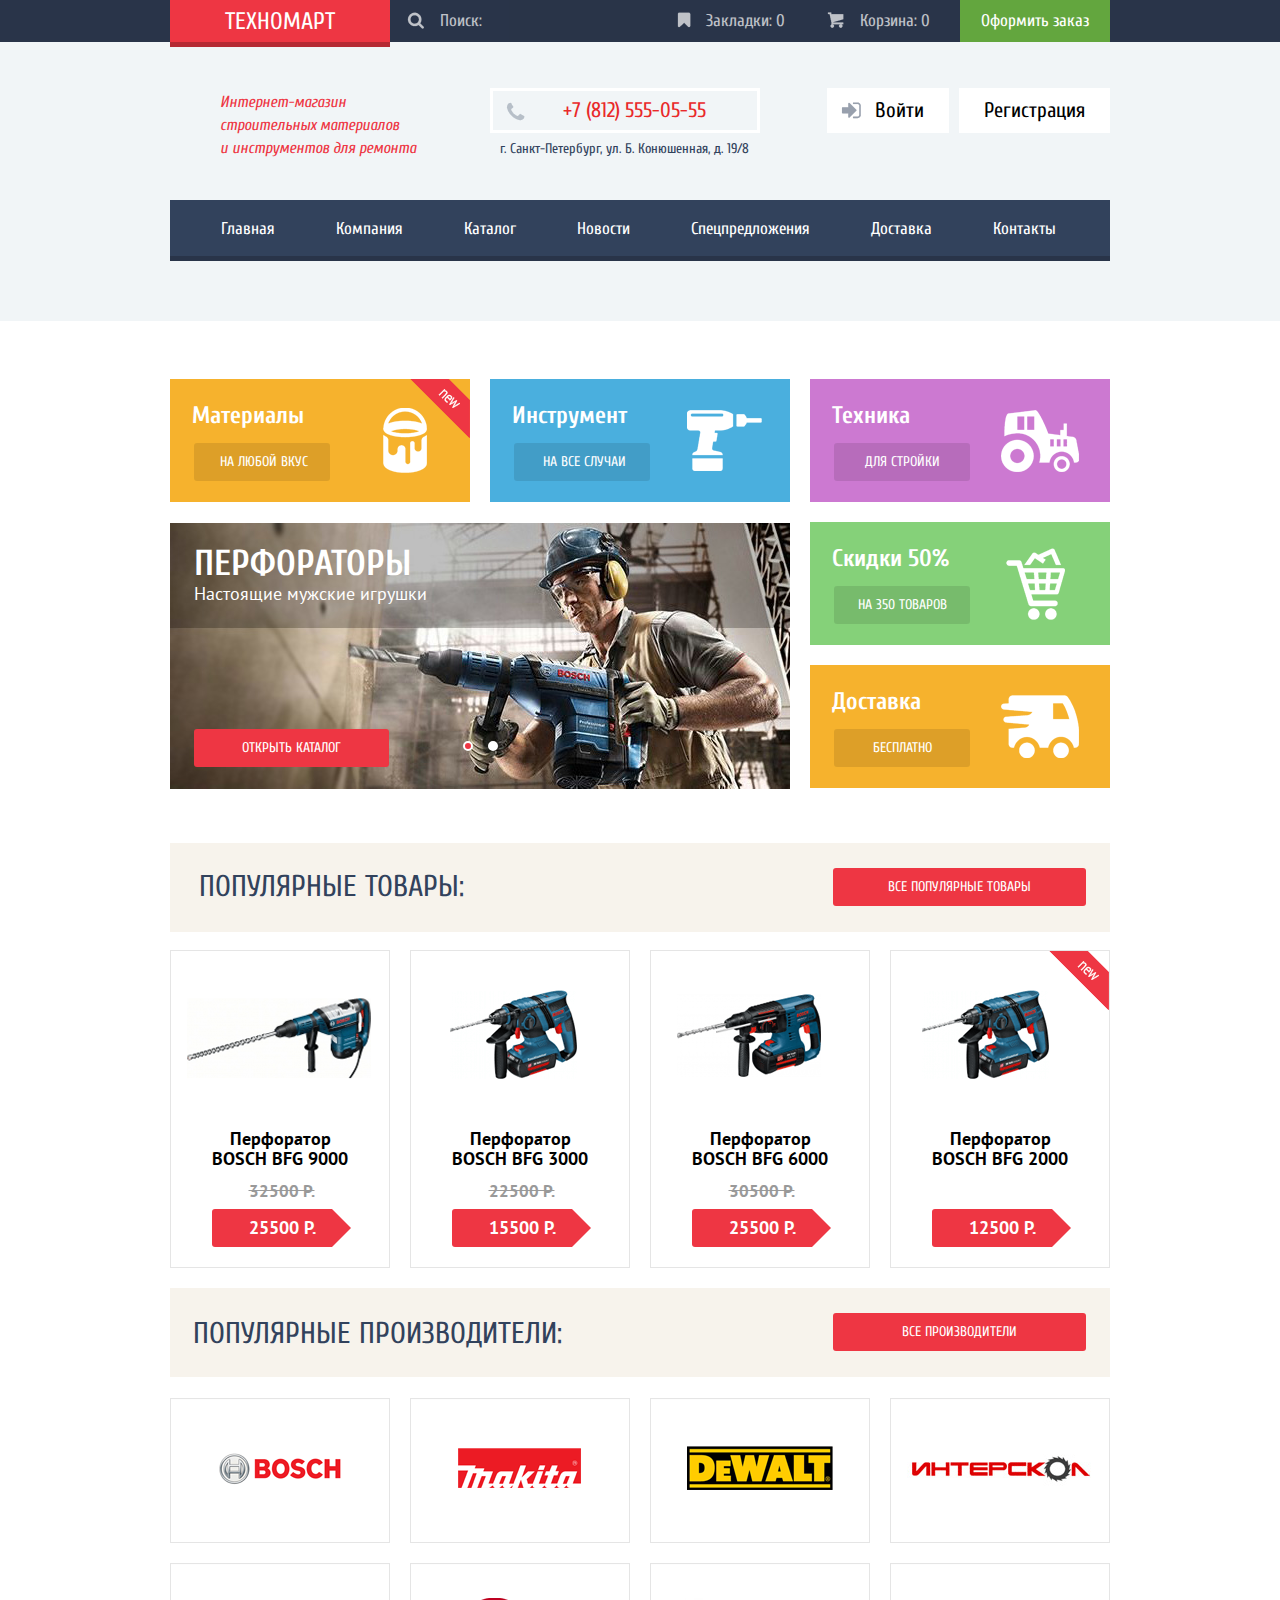
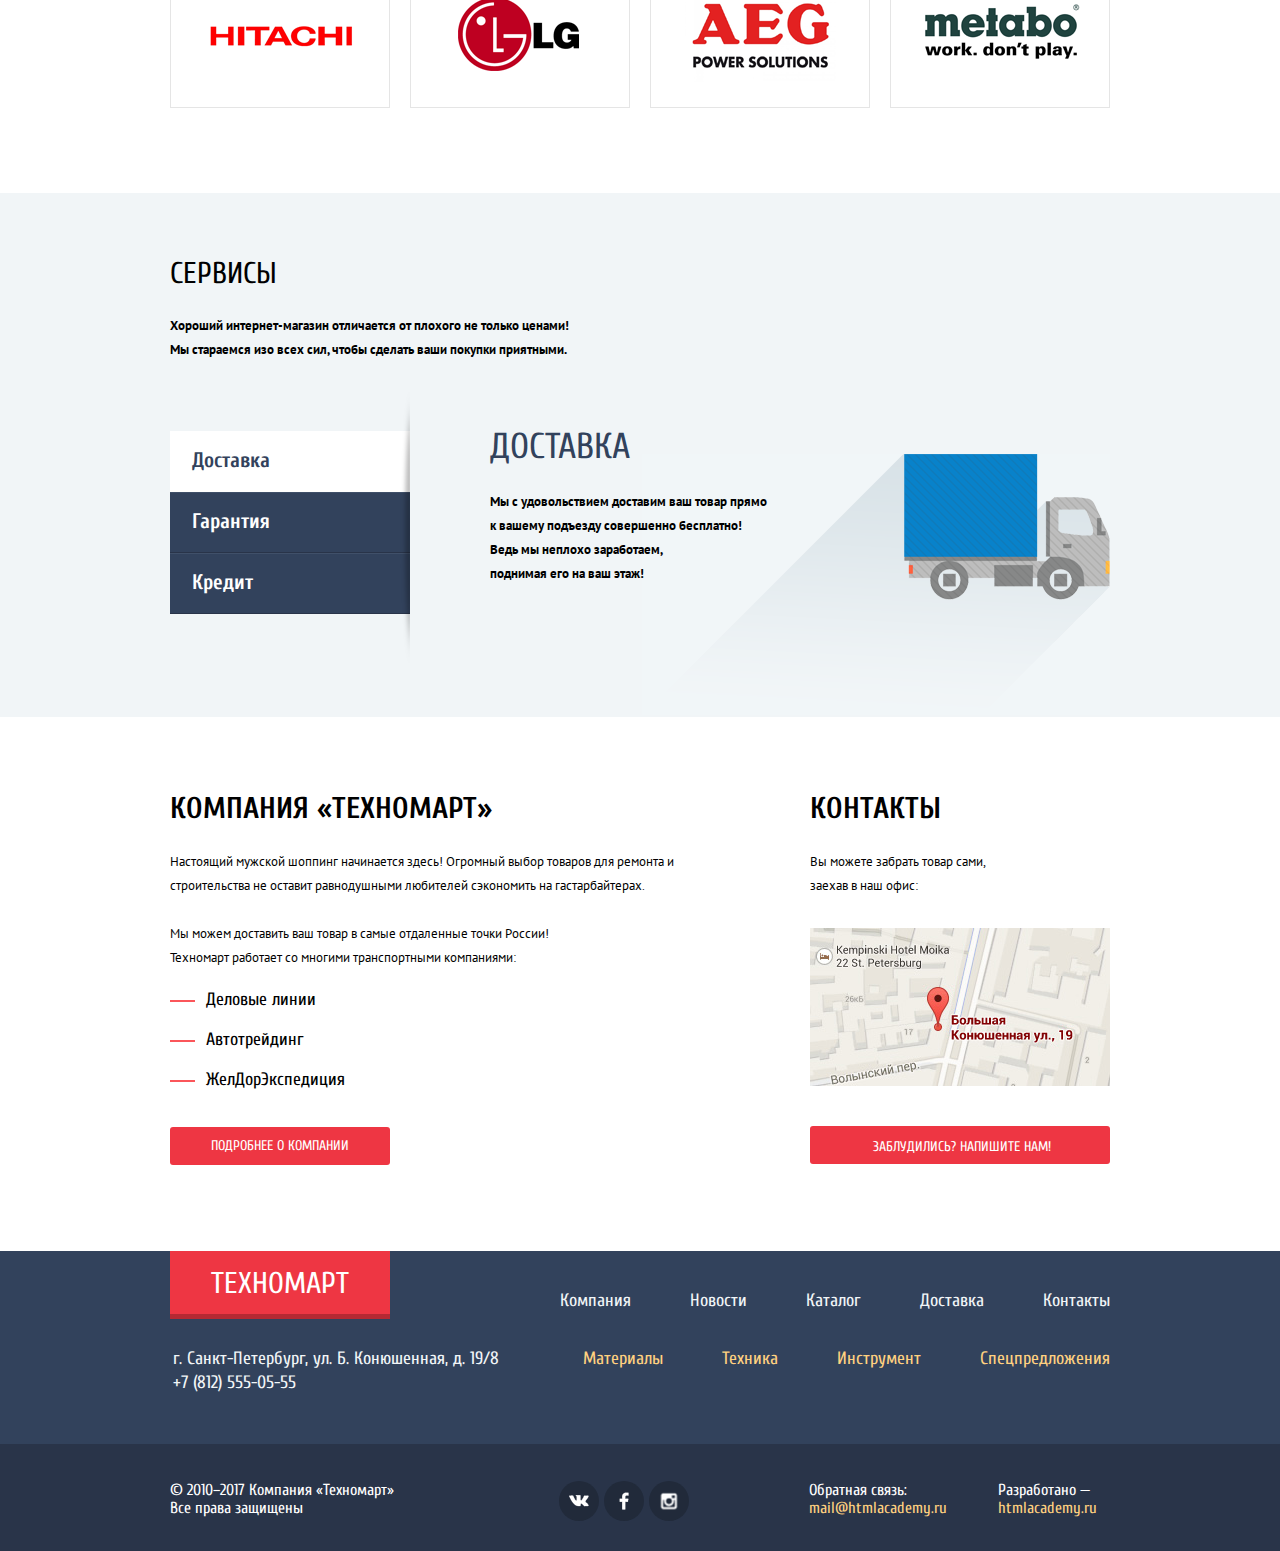
==== commit 600d4e83: "wtf with the pic" ====
--- a/index.html
+++ b/index.html
@@ -4,7 +4,7 @@
 <head>
   <meta charset="utf-8">
   <link rel="stylesheet" type="text/css" href="css/normalize.css">
-  <link rel="stylesheet" type="text/css" href="css/style.css">
+  <link rel="stylesheet" type="text/css" href="css/style.min.css">
   <link href="https://fonts.googleapis.com/css?family=Cuprum:400,700&amp;subset=cyrillic" rel="stylesheet">
   <link href="https://fonts.googleapis.com/css?family=PT+Sans:400,400i,700&amp;subset=cyrillic" rel="stylesheet">
   <title>HTML Academy: Техномарт</title>
@@ -181,7 +181,7 @@
           </a>
           <a href="#">
             <div class="producer-logo">
-              <img src="img/dewalt.png" width="218" height="143" alt="DeWalt">
+              <img src="img/dew.png" width="218" height="143" alt="DeWalt">
             </div>
           </a>
 
--- a/css/style.min.css
+++ b/css/style.min.css
@@ -0,0 +1 @@
+*{box-sizing:border-box}.container,body,html{display:flex;flex-direction:column}html{margin:0;width:100%}.container,body{justify-content:space-between}body{min-height:100vh;font-family:'Cuprum','Arial',sans-serif;font-size:18px;line-height:24px;color:#000;font-weight:400;margin-top:0;width:100%}.container{width:940px;margin:0 auto;align-items:stretch}.icon{background-image:url(spritesheet.png);background-repeat:no-repeat;display:block}.icon-basket{width:17px;height:16px;background-position:-5px -5px}.icon-bookmark{width:14px;height:16px;background-position:-32px -5px}.icon-check-off{width:23px;height:23px;background-position:-56px -5px}.icon-check-on{width:27px;height:23px;background-position:-89px -5px}.icon-circle,.icon-circle-dot{width:25px;height:25px;background-position:-5px -38px}.icon-circle-dot{background-position:-40px -38px}.icon-down-dir{width:11px;height:10px;background-position:-75px -38px}.icon-facebook{width:10px;height:18px;background-position:-96px -38px}.icon-home{width:15px;height:12px;background-position:-75px -66px}.icon-instagram{width:17px;height:17px;background-position:-100px -66px}.icon-left{width:22px;height:40px;background-position:-126px -5px}.icon-login{width:20px;height:17px;background-position:-127px -55px}.icon-logout{width:21px;height:17px;background-position:-5px -82px}.icon-phone{width:19px;height:19px;background-position:-36px -82px}.icon-right{width:22px;height:40px;background-position:-127px -82px}.icon-search,.store-navigation .search-icon::before{width:17px;height:17px;background-position:-5px -132px}.icon-up-dir{width:11px;height:10px;background-position:-32px -132px}.icon-user,.icon-vk{width:20px;height:18px;background-position:-53px -132px}.icon-vk{height:12px;background-position:-83px -132px}.icon-w{width:17px;height:17px;background-position:-113px -132px}header{background-color:#f1f5f7}main{width:100%;background-color:#fff}.navigation,footer{background-color:#32425c}.bg-container{display:flex;height:42px;width:100%}.store-navigation{background-color:#293449;color:#fff;font-size:17px;line-height:18px;display:flex;justify-content:stretch;align-items:stretch;padding-left:calc((100% - 940px)/2);padding-right:calc((100% - 940px)/2)}.store-navigation .logo{font-size:24px;line-height:24px;padding-top:10px;padding-bottom:8px;box-shadow:0 5px 0 0 #b52933}.footer-navigation .logo,.store-navigation .logo{text-decoration:none;text-align:center;vertical-align:middle;color:#fff;background-color:#ee3643;text-transform:uppercase;width:220px}.searching-form{position:relative;width:270px}.searching-form .nav-search{width:100%;height:42px;margin:0;border:none;outline:none;background-color:#293449}.searching-form label[for=search]{position:absolute;width:270px;height:42px;top:0;left:0;padding-left:50px;color:#fff;font-size:17px;line-height:42px;text-align:left;background-color:#293449;opacity:.7}.store-navigation a{position:relative;text-decoration:none;color:inherit;font-size:inherit;line-height:inherit;width:150px;padding-top:12px;padding-bottom:12px;text-align:center}.nav-search,.store-navigation .navigation-icon{padding-left:20px}.navigation-icon::before{position:absolute;content:"";width:50px;height:42px;top:12px;left:17px;background-image:url(../img/sprite.png);background-repeat:no-repeat}.store-navigation .bookmark-icon::before{width:14px;height:16px;background-position:-32px -5px}.store-navigation .basket-icon::before{width:17px;height:16px;background-position:-5px -5px}.order-buttons .navigation-icon{opacity:.7}.store-navigation .nav-order{background-color:#63a63e}.store-navigation .nav-basket{background-color:#ee3643;opacity:.9}.account a:hover::after,.account a:hover::before,.charging-filter label:hover::before,.producer-filter label:hover::before,.store-navigation .nav-basket:hover{opacity:1}.store-navigation .nav-search:active,.store-navigation .nav-search:focus{padding-left:50px;background-color:#fff;color:#000}.store-navigation .nav-search:focus~label[for=search]{width:50px;background-color:#fff;font-size:0}.order-buttons .navigation-icon:hover,label[for=search]:hover{opacity:1;background-color:#212a3a}.order-buttons .navigation-icon:active{opacity:.7;background-color:#161d29}.store-navigation .nav-search:focus~.search-icon::before{background-position:-113px -132px}.store-navigation .nav-order:hover{background-color:#5fbb2d}.footer-navigation .logo:hover,.store-navigation .logo:hover{background-color:#ca2c37}.store-navigation .nav-order:active{background-color:#518534}.footer-navigation .logo:active,.store-navigation .logo:active,.store-navigation .nav-basket:active{background-color:#ba2732}.order-buttons{display:flex;flex-direction:row;justify-content:flex-end;align-items:stretch}.navigation{box-shadow:0 5px 0 0 #293449;margin-bottom:65px;margin-left:calc((100% - 940px)/2);margin-right:calc((100% - 940px)/2)}.navigation ul,.store-info{display:flex;margin:0;padding:0 20px;flex-direction:row;justify-content:stretch;align-items:stretch}.navigation li{padding-top:17px;padding-bottom:15px;list-style:none;margin:0}.navigation a{padding:19px 30px 18px 31px;text-decoration:none;font-family:'Cuprum','Arial',sans-serif;color:#fff;font-size:17px;line-height:17px}.navigation a:hover{background-color:#293449}.navigation a:active{background-color:#1d2739}.store-info{padding:0;flex-basis:100%;justify-content:space-between;flex-wrap:nowrap;padding-left:calc((100% - 940px)/2);padding-right:calc((100% - 940px)/2);padding-top:46px;padding-bottom:39px}.contacts{display:flex;flex-direction:column;justify-content:stretch;align-items:flex-start;flex-basis:300px}.summary{margin:0;flex-basis:300px;font-family:'Cuprum','Arial',sans-serif;font-style:italic;font-size:16px;line-height:23px;padding:3px 50px 0;letter-spacing:normal}.summary p{margin:0}.store-info .phone{position:relative;margin:0;width:270px;color:#e9292a;font-size:21px;line-height:21px;padding:9px 50px 9px 70px;border:3px solid #fff}.store-info .phone::before{position:absolute;content:"";width:19px;height:19px;top:11px;left:13px;background:url(../img/sprite.png) -36px -82px no-repeat}.account a{position:relative;color:#000}.account .sign-in::before{height:17px;left:14px;background:url(../img/sprite.png) -127px -55px no-repeat}.account .sign-in::before,.account .user::after,.account .user::before{position:absolute;content:"";width:20px;top:14px;opacity:.5}.account .user::before{left:14px;background:url(../img/sprite.png) -53px -132px no-repeat;height:18px}.account .user::after{height:17px;right:12px;background:url(../img/sprite.png) -127px -55px no-repeat}.account a:hover,.summary{color:#ee3643}.account a:active{color:rgba(0,0,0,.5)}.account a:active::before,.account a:active:not(.orders)::after{opacity:.5}.address{color:#32425c;font-size:14px;line-height:24px;margin:4px 0 0;padding-left:10px}.account{width:300px;display:flex;flex-direction:row;justify-content:flex-end;align-items:flex-start;flex-wrap:wrap}.account .account-icon{background-color:#fff;color:#000;font-size:21px;line-height:21px;padding:12px 25px;text-decoration:none}.account .sign-in{margin-right:10px;padding-left:48px}.account .orders,.account .personal-account{font-size:16px;line-height:18px;color:#32425c}.account .orders{position:relative;margin-left:18px;margin-right:32px}.account .orders::after{position:absolute;content:"";width:5px;height:5px;top:50%;right:-18px;background-color:#32425c;border-radius:50%}.account .personal-account{margin-right:71px}.account .user{margin-bottom:5px;padding-left:46px;padding-top:13px;padding-bottom:11px;width:299px}.advantage,.slider-block{display:flex;justify-content:space-between}.slider-block{align-content:space-between;flex-wrap:nowrap;margin-top:58px;width:940px;height:410px;flex-direction:row;margin-bottom:54px}.advantage{position:relative;width:300px;height:123px;margin-bottom:20px;flex-shrink:0;padding:22px 140px 22px 22px;flex-direction:column;align-items:stretch}.advantage p,.advantage-btn{font-family:'Cuprum','Arial',sans-serif;color:#fff}.advantage p{margin:0 0 12px;font-weight:700;font-size:24px;line-height:30px}.advantage-btn{min-width:135px;background-color:rgba(0,0,0,.1);text-decoration:none;font-size:14px;line-height:18px;font-weight:400;text-transform:uppercase;text-align:center;padding:10px 20px 10px 24px;border-radius:3px;margin-left:2px}.right-slider-part .advantage-btn{padding-left:20px}.advantage-btn:hover{background-color:rgba(0,0,0,.2)}.advantage-btn:active{background-color:rgba(0,0,0,.3)}.slider{position:relative;width:620px;height:266px;display:flex;flex-direction:row;flex-wrap:nowrap;color:#fff;background-color:#f2f6f8}.services-slider input[type=radio],.slider input[type=radio]{position:absolute;opacity:0}.next-slide span,.previous-slide span{position:absolute;top:113px;z-index:100}.previous-slide span{left:24px}.next-slide span{right:20px}.slider-controls{position:absolute;width:140px;height:25px;left:240px;bottom:30px;text-align:center;z-index:100}.slider-controls label{display:inline-flex;background-color:#fff;width:10px;height:10px;border:2px solid #fff;border-radius:50%;text-align:center;vertical-align:middle}.slider-controls label:first-child{margin-right:10px}#btn-1:checked~.slider-controls label[for=btn-1],#btn-2:checked~.slider-controls label[for=btn-2]{background-color:#ee3643}.slide{position:absolute;top:0;left:0;height:100%;flex-direction:column;justify-content:space-between;align-content:flex-start;flex-shrink:0;padding:26px 22px 22px 24px;overflow:hidden}.slide,.slides{display:flex;width:100%}.slide:first-child{background:#6a5947 url(../img/perfman.jpg) no-repeat}.slide:nth-child(2){background:#6a5947 url(../img/drillman.jpg) no-repeat}.charging-filter input[type=radio],.producer-filter input[type=checkbox],.slide{display:none}#btn-1:checked~.slides .slide:first-child{display:flex}#btn-2:checked~.slides .slide:nth-child(2){display:flex}.slide-header{font-family:'Cuprum','Arial',sans-serif;font-weight:700;font-size:36px;line-height:30px;text-transform:uppercase;color:#fff;margin:0 0 3px;padding:0}.slide-subheader{font-family:'Pt Sans','Arial',sans-serif;font-size:18px;line-height:24px;font-weight:400;color:#fff;margin:0;padding:0}.slide-btn{width:195px;background-color:#ee3643;color:#fff;text-decoration:none;text-transform:uppercase;text-align:center;font-family:'Cuprum','Arial',sans-serif;font-weight:400;font-size:14px;line-height:18px;padding:10px;border-radius:3px}.slide-btn:hover,.universal-btn:hover{background-color:#ca2c37}.slide-btn:active,.universal-btn:active{background-color:#ba2732}.left-slider-part,.right-slider-part{display:flex;justify-content:space-between}.left-slider-part{width:620px;flex-wrap:wrap;flex-direction:row}.right-slider-part{flex-direction:column}.left-slider-part .advantage:first-child{background:#f6b22d url(../img/can.png) 213px 50% no-repeat}.left-slider-part .advantage:nth-child(2){background:#4aafde url(../img/drill.png) 197px 50% no-repeat}.right-slider-part .advantage:first-child{background:#cc79d1 url(../img/tractor.png) 191px 50% no-repeat}.right-slider-part .advantage:nth-child(2){background:#85d179 url(../img/goods.png) 196px 50% no-repeat}.right-slider-part .advantage:last-child{background:#f6b22d url(../img/delivery.png) 191px 50% no-repeat}.new-price::after,.new::before{content:"";position:absolute;top:0}.new::before{background:url(../img/new.png) no-repeat;z-index:10;right:0;width:60px;height:60px}.popular-header{display:flex;flex-direction:row;justify-content:space-between;background-color:#f7f3ec;padding-right:24px;margin-bottom:18px}.item-buttons a,.popular-header h2{text-transform:uppercase;font-weight:400}.popular-header h2{color:#32425c;margin:0;padding-top:29px;padding-left:29px;font-size:30px;line-height:30px}.popular .universal-btn{width:253px;align-self:flex-end}.universal-btn{text-decoration:none;text-transform:uppercase;color:#fff;font-size:14px;line-height:18px;padding-top:10px;padding-bottom:10px;background-color:#ee3643;text-align:center;border-radius:3px;margin-top:25px;margin-bottom:26px}.products{display:flex;flex-direction:row;justify-content:space-between;flex-wrap:wrap;align-items:stretch;align-content:space-between;margin-bottom:20px}.filter-results .item,.products .item{position:relative;width:220px;height:318px;border:1px solid #e5e5e5;background-color:#fff;display:flex;flex-direction:column;justify-content:flex-start;align-items:center;font-family:'Pt Sans','Arial',sans-serif;font-size:18px;line-height:20px;color:#000;font-weight:700;text-align:center}.item-img{position:relative}.item img,.item-img{width:218px;height:160px}.item-info{display:flex;flex-direction:column;justify-content:space-between;align-items:stretch;flex-grow:1;padding:18px 30px 20px}.item-info p{margin:0}.item .old-price{font-size:17px;line-height:18px;font-weight:700;color:#999;text-decoration:line-through;padding-top:3px;padding-left:3px}.item .new-price{position:relative;width:120px;color:#fff;background-color:#ee3643;padding-top:9px;padding-bottom:9px;padding-left:21px;margin-left:11px;border-top-left-radius:3px;border-bottom-left-radius:3px;align-self:flex-start}.new-price::after{right:-38px;width:0;height:0;border:19px solid #fff;border-left-color:#ee3643}.item-buttons{display:none;width:218px;height:160px;flex-direction:column;justify-content:flex-start;align-items:center;flex-wrap:wrap;position:absolute;top:0;left:0;padding-top:43px;padding-left:41px;padding-right:41px;background-color:#fff;z-index:10}.item-buttons a{width:100%;text-decoration:none;font-family:'Cuprum','Arial',sans-serif;font-size:14px;line-height:14px;border-radius:3px}.item-buttons .buy-btn{position:relative;background-color:#63a63e;color:#fff;padding-top:13px;padding-bottom:5px;padding-left:8px;box-shadow:0 3px 0 0 #367315;margin-bottom:13px}.item-buttons .buy-btn::before{position:absolute;content:"";top:1px;left:3px;transform:translate(50%,50%);background:url(../img/sprite.png) -5px -5px no-repeat;width:17px;height:16px}.item-buttons .bookmark-btn{color:#32425c;background-color:#fff;border:3px solid #63a63e;padding:10px 0 9px 8px}.item:hover{border:1px solid #fff;box-shadow:0 10px 25px 0 rgba(0,0,0,.5)}.item:hover .item-buttons{display:flex}.buy-btn:hover{background-color:#5fbb2d}.buy-btn:active{background-color:#367315}.bookmark-btn:hover{border-color:#32425c}.bookmark-btn:active{border-color:rgba(50,66,92,.3);color:rgba(50,66,92,.3)}.popular-producers h2{padding-top:31px;padding-left:23px}.producers,.services{display:flex;flex-wrap:wrap}.producers{align-content:space-between;margin-top:21px;margin-bottom:65px;flex-direction:row;justify-content:space-between}.producers .producer-logo{width:220px;height:145px;border:1px solid #e5e5e5;display:flex;justify-content:center;align-items:center}.producers .producer-logo:hover{box-shadow:0 10px 25px 0 rgba(41,52,73,.5)}.producers .producer-logo:active{box-shadow:0 4px 10px 0 rgba(41,52,73,.5);opacity:.5}.producer-logo img{margin:auto}.producers a{text-decoration:none;margin-bottom:20px}.services{background-color:#f1f5f7;padding-left:calc((100% - 940px)/2);padding-right:calc((100% - 940px)/2);flex-direction:column;justify-content:flex-start;align-items:flex-start;padding-top:69px}.services h2{color:#000;font-family:'Cuprum','Arial',sans-serif;font-size:30px;line-height:24px;text-transform:uppercase;font-weight:400;margin:0;padding-bottom:28px}.services p{font-weight:700}.company p,.services p{color:#000;font-family:'PT Sans','Arial',sans-serif;font-size:13px;line-height:24px}.preamble{width:100%;flex-grow:1;flex-shrink:0;margin-bottom:0}.preamble p,.service-slide p{margin:0}.services-slider{display:flex;flex-wrap:nowrap}.services-navigation{width:240px;margin-top:70px;position:relative;display:flex;flex-direction:column;justify-content:flex-start;align-items:stretch;padding-bottom:102px}.services-navigation::after{content:"";position:absolute;top:0;right:0;transform:translate(0,-15%);width:10px;height:272px;background:url(../img/shadow.png) 0 0 no-repeat}.services-navigation label{color:#fff;font-family:'Cuprum','Arial',sans-serif;font-size:21px;line-height:30px;font-weight:700;background-color:#32425c;padding-left:22px;padding-top:13px;padding-bottom:16px;margin-bottom:2px;box-shadow:0 1px 0 0 #293449,0 -1px 0 0 #405069}.services-navigation label:hover{background-color:#293449}#serv-1:checked~.services-navigation label[for=serv-1],#serv-2:checked~.services-navigation label[for=serv-2],#serv-3:checked~.services-navigation label[for=serv-3]{background-color:#fff;color:#32425c;box-shadow:0 1px 0 0 #fff,0 -1px 0 0 #fff}.services-slides{width:700px;height:283px;position:relative;margin-top:70px;display:flex;background-color:#f1f5f7}.services-slides .service-slide{position:absolute;top:0;left:0;width:700px;height:283px;display:none;flex-direction:column;justify-content:flex-start;align-items:flex-start;padding-left:80px;flex-shrink:0;overflow:hidden;padding-top:3px}.service-slide h2{color:#32425c;text-transform:uppercase;font-size:36px;padding-bottom:31px}.delivery{background:#f1f5f7 url(../img/car.png) right bottom no-repeat;padding-right:335px}.guarantee{background:#f1f5f7 url(../img/guarantee.png) right bottom no-repeat;padding-right:240px}.credit{background:#f1f5f7 url(../img/credit.png) right bottom no-repeat}.credit .universal-btn{width:195px}#serv-2:checked~.services-slides .guarantee,#serv-3:checked~.services-slides .credit,.services #serv-1:checked~.services-slides .delivery{display:flex;z-index:10}.company{display:flex;justify-content:space-between;padding-top:55px;padding-bottom:86px;padding-left:calc((100% - 940px)/2);padding-right:calc((100% - 940px)/2)}.company h2{text-transform:uppercase;font-size:30px;margin-bottom:29px}.company p{font-weight:400;margin:0}.about,.map{display:flex;flex-direction:column;justify-content:flex-start;align-items:flex-start}.about{width:540px}.map{width:300px}.about p:first-of-type{margin-bottom:24px}.about ul{margin:20px 0 0;padding:0 0 0 36px}.about li{list-style:none;position:relative;font-family:'Cuprum','Arial',sans-serif;font-size:18px;line-height:20px;margin-bottom:20px}.about li::before{content:"";position:absolute;top:50%;left:-36px;width:25px;height:2px;background-color:#fb565a}.about .universal-btn{width:220px;margin:17px 0 0}.map p{margin-bottom:30px}.map .universal-btn{width:100%;margin:33px 0 0;padding-top:12px;padding-bottom:8px;padding-left:4px}.modal-window{display:none;position:fixed;bottom:200px;left:50%;transform:translate(-50%,0);width:630px;height:430px;border-top:7px solid #ee3643;padding-top:45px;padding-bottom:37px;background-image:linear-gradient(to bottom,#fff 311px,#f1f1f1 311px,#f1f1f1 112px);z-index:100;box-shadow:0 20px 40px 0 rgba(0,0,0,.75)}.modal-form{position:relative;display:flex;justify-content:space-between;flex-wrap:wrap;align-items:flex-end;margin-left:80px;margin-right:80px}.modal-form label{font-size:18px;line-height:18px;font-weight:400;margin-bottom:10px}.modal-form .letter-area,.modal-form input{border:2px solid #d7dcde;border-radius:3px;color:#999;padding:10px;font-family:'PT Sans','Arial',sans-serif;font-size:13px;line-height:18px;width:100%;margin-bottom:20px;vertical-align:top}.modal-form fieldset{margin:0;padding:0;border:none;flex-grow:0}.email,.name{width:220px;margin-bottom:20px}.letter{width:460px;margin-bottom:0}.letter .letter-area{margin-bottom:0;padding-top:10px;padding-left:10px;height:114px}.modal-window-close{position:absolute;border:0;top:-35px;right:-50px;width:21px;height:21px;font-size:0;background-color:#fff}.modal-window-close::after,.modal-window-close::before{content:"";position:absolute;top:8px;left:-2px;width:27px;height:5px;background-color:#ee3643}.modal-window-close::before{transform:rotate(45deg)}.modal-window-close::after{transform:rotate(-45deg)}.modal-form .universal-btn{border:none;outline:none;width:100%;margin-top:80px;margin-bottom:0}.new-page{position:static;display:flex;margin-top:20px;margin-bottom:20px;margin-left:50%}.footer-navigation{display:flex;flex-direction:row;justify-content:space-between;align-items:flex-start;box-shadow:none;padding-left:calc((100% - 940px)/2);padding-right:calc((100% - 940px)/2)}.footer-navigation .logo{font-size:30px;line-height:30px;padding-top:18px;padding-bottom:15px;box-shadow:0 5px 0 0 #b52933;margin:0}.footer-navigation ul{width:560px;display:flex;flex-direction:row;justify-content:flex-end;align-items:stretch;padding:0;margin:38px 0 0}.footer-navigation li{list-style:none;margin-left:29px;margin-right:30px}.footer-navigation a{text-decoration:none;color:#f1f5f7;font-size:18px;line-height:24px}.breadcrumbs li:last-child,.footer-navigation li:last-child{margin-right:0}.submenu{margin-top:33px;padding-bottom:49px}.submenu ul{margin-top:0}.submenu a{color:#ffd180}.submenu p{color:#f1f5f7;font-size:18px;line-height:24px;padding:0 0 0 3px;margin:0}.footer-contacts a:hover,.footer-navigation a:not(.logo):hover{text-decoration:underline}.main-menu a:active{color:rgba(241,245,247,.5)}.submenu a:active{color:rgba(255,209,128,.5)}.footer-contacts a:active{color:#ee3643;text-decoration:none}.footer-contacts{background-color:#293449;display:flex;flex-direction:row;justify-content:space-between;align-items:flex-start;padding-top:37px;padding-bottom:30px;padding-left:calc((100% - 940px)/2);padding-right:calc((100% - 940px)/2)}.copyright{flex-shrink:0;margin-right:164px}.socials{display:flex;flex-direction:row;justify-content:space-between;align-items:stretch;margin-right:115px}.social-btn{position:relative;font-size:0;width:40px;height:40px;border-radius:50%;background-color:#212a3a;margin-right:5px}.social-btn:active,.social-btn:hover{background-color:#ee3643}.social-btn::before{position:absolute;content:"";top:50%;left:50%;transform:translate(-50%,-50%);background-image:url(../img/sprite.png);background-repeat:no-repeat}.social-btn-vk::before{width:20px;height:12px;background-position:-83px -132px}.social-btn-fb::before{width:10px;height:18px;background-position:-96px -38px}.social-btn-inst::before{width:17px;height:17px;background-position:-100px -66px}.copyright p,.footer-contacts p{color:#fff;font-size:16px;line-height:18px;margin-top:0;margin-bottom:0}.developer a,.feedback a{color:#ffd180;text-decoration:none;font-size:16px;line-height:16px}.developer{margin-left:50px;margin-right:13px}.developer p,.feedback p{margin-bottom:-3px}.breadcrumbs ul{margin:0;display:flex;flex-direction:row;justify-content:flex-start;align-items:stretch;padding:16px 0}.breadcrumbs li{list-style:none;margin-left:16px}.breadcrumbs li:nth-child(2){margin-left:29px}.breadcrumbs li:nth-child(3){margin-left:23px}.breadcrumbs li:nth-child(4){margin-left:26px}.breadcrumbs a{position:relative;text-decoration:none;text-transform:uppercase;font-family:'Pt Sans','Arial',sans-serif;font-size:13px;padding-right:16px;line-height:18px;color:#000}.breadcrumbs .main-page{font-size:0;width:30px;height:30px;padding-right:10px}.breadcrumbs .main-page::before{position:absolute;content:"";top:-10px;left:-15px;width:15px;height:12px;background:url(../img/sprite.png) -75px -66px no-repeat}.breadcrumbs .arrow::after{position:absolute;content:"";width:8px;height:8px;top:4px;right:-9px;border-right:2px solid #c1c6ce;border-top:2px solid #c1c6ce;transform:rotate(45deg)}.main-page.arrow::after{right:-7px;top:-9px}.interesting{background-color:#f2f6f8;padding-left:calc((100% - 940px)/2);padding-right:calc((100% - 940px)/2);margin:0;padding-top:68px;padding-bottom:68px}.interesting h2,.page-header{font-size:30px;color:#000;text-transform:uppercase;margin:0 0 30px}.interesting p{margin:0;color:#000;font-family:'PT Sans','Arial',sans-serif;font-size:13px;line-height:24px;font-weight:400}.page-header{color:#32425c;line-height:30px;background-color:#f2f6f8;padding:30px 28px;margin:0 0 20px}.filtering,.filtering .filter-results{display:flex;flex-direction:row;flex-wrap:nowrap;justify-content:space-between;align-items:stretch}.filtering .filter-results{flex-direction:column;flex-wrap:wrap;align-items:space-between;width:700px;flex-grow:0}.panavigation,.sorting{flex-grow:1;width:100%}.filter-results .products{margin-bottom:38px}.filter-results .item{margin-bottom:20px}.sorting{justify-content:space-between}.panavigation,.sorting,.sorting ul{display:flex;flex-direction:row}.filter-results .sorting{background-color:#f7f3ec;padding:9px 0 8px 19px;border-radius:3px;margin-bottom:18px}.sorting,.sorting p{margin:0}.filter p,.sorting,.sorting p{font-family:'Pt Sans','Arial',sans-serif;font-size:13px;line-height:18px;font-weight:400;color:#000;text-transform:uppercase;padding:0}.sorting ul{width:460px;justify-content:space-between;align-items:flex-start;margin:0;padding:0}.sorting li{list-style:none;position:relative}.sorting li:first-child{margin-right:8px}.sorting li:nth-child(3){margin-right:-20px}.sorting a{font-size:inherit;font-style:inherit;line-height:inherit;text-transform:uppercase;text-decoration:none;color:rgba(0,0,0,.3);border-bottom:1px dotted #ee3643}.sorting a:hover{color:#000;border-bottom:1px solid #ee3643}.sorting a.active{border:none;color:#ee3643}.sorting .sorting-icon{position:relative;font-size:0}.sorting .down::before,.sorting .up::before{content:"";position:absolute;width:0;height:0;border:5px solid transparent;border-bottom:9px solid #c6c2bd;font-size:0}.sorting .up::before{top:-14px;left:4px}.sorting .down::before{top:-9px;left:-26px}.active.down::before,.active.up::before{border-bottom:9px solid #ee3643}.sorting .down::before{transform:rotate(180deg)}.sorting .down:hover::before,.sorting .up:hover::before{border-bottom:9px solid #000}.sorting .down:active::before,.sorting .up:active::before{border-bottom:9px solid #ee3643}.panavigation{margin:0 0 54px;padding:0;justify-content:flex-start;align-items:flex-start}.panavigation li{list-style:none;margin-right:10px;width:38px;height:38px}.charging-filter label,.panavigation a,.producer-filter label{font-family:'Pt Sans','Arial',sans-serif;font-weight:400;text-transform:uppercase;color:#000}.panavigation a{background-color:#fff;text-decoration:none;text-align:center;vertical-align:middle;border:1px solid #e5e5e5;border-radius:3px;padding:9px 14px;font-size:13px;line-height:18px}.panavigation a.active{background-color:#ee3643;border:1px solid #ee3643;color:#fff}.panavigation a:active,.panavigation a:hover{border:1px solid #bdc6ca;background-color:#fff;color:#000}.panavigation a:active{border:1px solid #ee3643}.panavigation .next{padding-left:30px;padding-right:30px}.filtering .filter{width:220px;flex-grow:0;align-items:flex-start}.filter p{width:100%;padding-top:10px;padding-bottom:10px;padding-left:19px;background-color:#f7f3ec;border-radius:3px;margin:0 0 10px}.filtering fieldset{width:220px;border:none;padding:none;margin:none none 20px}.charging-filter,.filtering .filter,.producer-filter{display:flex;flex-direction:column;justify-content:flex-start}.producer-filter{position:relative;margin-top:40px}.producer-filter::after,.producer-filter::before{position:absolute;content:"";left:0;width:220px;height:1px;background-color:#e5e5e5}.producer-filter::before{top:-16px}.producer-filter::after{bottom:-17px}.charging-filter{margin-top:33px}.charging-filter legend,.price-filter legend,.producer-filter legend{font-family:'Pt Sans','Arial',sans-serif;font-size:17px;line-height:32px;font-weight:700;text-transform:uppercase;padding:none;margin:0 0 12px}.charging-filter legend,.producer-filter legend{margin-bottom:9px}.charging-filter label,.producer-filter label{position:relative;font-size:15px;line-height:20px;margin-bottom:5px;padding:5px 0 8px 34px}.charging-filter label::before,.producer-filter label::before{position:absolute;content:"";top:2px;left:0;background-image:url(../img/sprite.png);background-repeat:no-repeat}.producer-filter label::before{width:23px;height:23px;background-position:-56px -5px}input[type=checkbox]:checked+label::before{width:27px;height:23px;background-position:-89px -5px}.charging-filter label::before{width:25px;height:25px;background-position:-5px -38px}.charging-filter label::before,.producer-filter label::before{opacity:.5}.charging-filter label:disabled::before,.producer-filter label:disabled::before,input[type=checkbox]:disabled+label,input[type=checkbox]:disabled+label:hover::before,input[type=radio]:disabled+label,input[type=radio]:disabled+label:hover::before{opacity:.2}input[type=radio]:checked+label::before{width:25px;height:25px;background-position:-40px -38px}.filter button,.price-controls input,.price-controls label{font-family:'Pt Sans','Arial',sans-serif;font-weight:400;text-transform:uppercase}.filter button{border:2px solid #e5e5e5;background-color:#fff;border-radius:3px;padding-top:10px;padding-bottom:10px;line-height:18px;margin-top:45px;width:139px;font-size:13px}.price-filter{display:flex;flex-direction:row;flex-wrap:wrap;justify-content:flex-start;align-items:stretch}.price-filter .price-controls{position:relative;display:inline-flex;justify-content:space-between;flex-grow:0}.price-controls input,.price-controls label{width:95px;font-size:17px;color:#000}.price-controls input{margin:0;border-radius:3px;background-color:#f7f3ec;border:none;outline:none;padding-top:8px;padding-bottom:11px;text-align:center;line-height:18px}.price-controls label{visibility:hidden;content:"";position:absolute;top:0;left:0;display:inline-flex;line-height:20px;cursor:pointer}.range-controls{position:relative;background-color:#f7f3ec;width:220px;height:80px;padding-top:39px;margin-bottom:10px;padding-left:20px;padding-right:20px}.range-controls .scale{height:2px;background:#d7dcde}.range-controls .bar{width:80%;height:2px;background:#00ca74}.range-toggle{position:absolute;top:30px;width:20px;height:20px;background-color:#d7dcde;border:8px solid #fff;border-radius:50%;box-shadow:0 2px 0 0 rgba(0,0,0,.14);cursor:pointer}.range-toggle-min{left:20px}.range-toggle-max{left:73%}.range-toggle:hover{background:#1c4f80}
